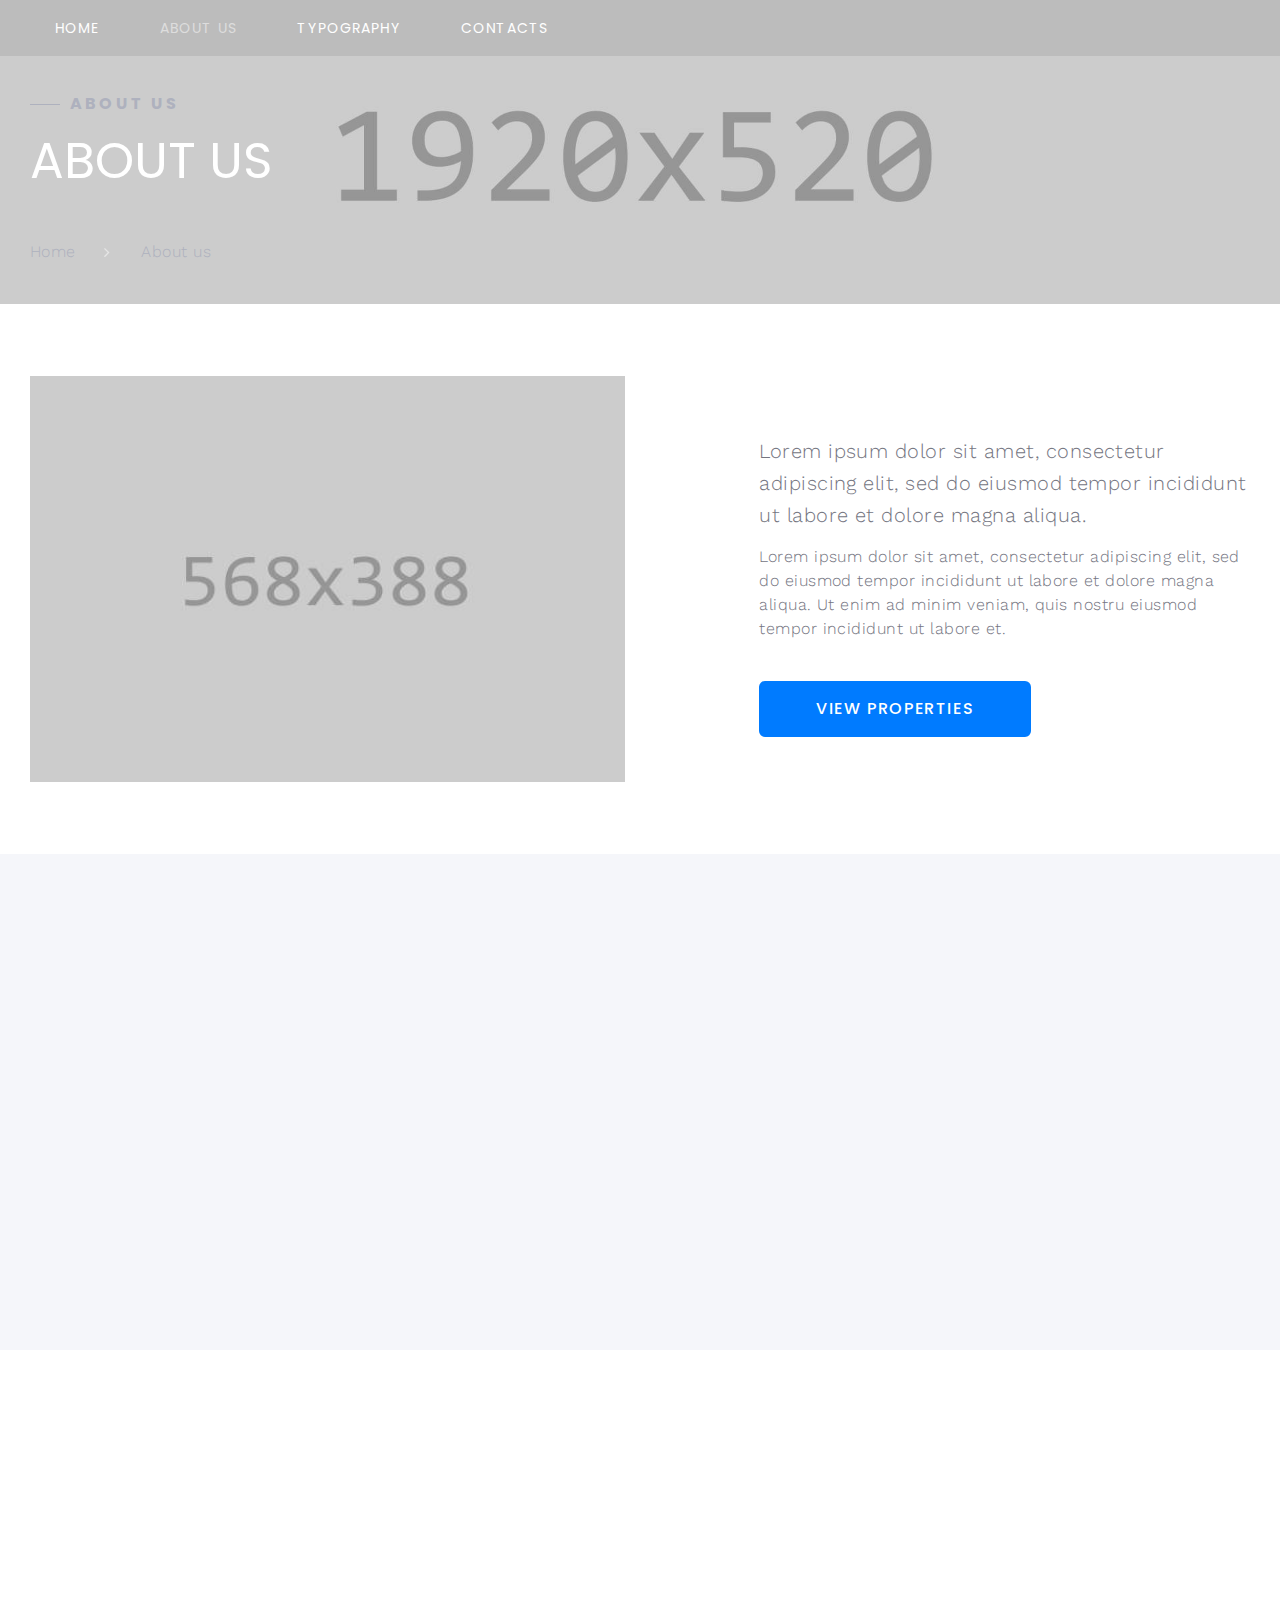
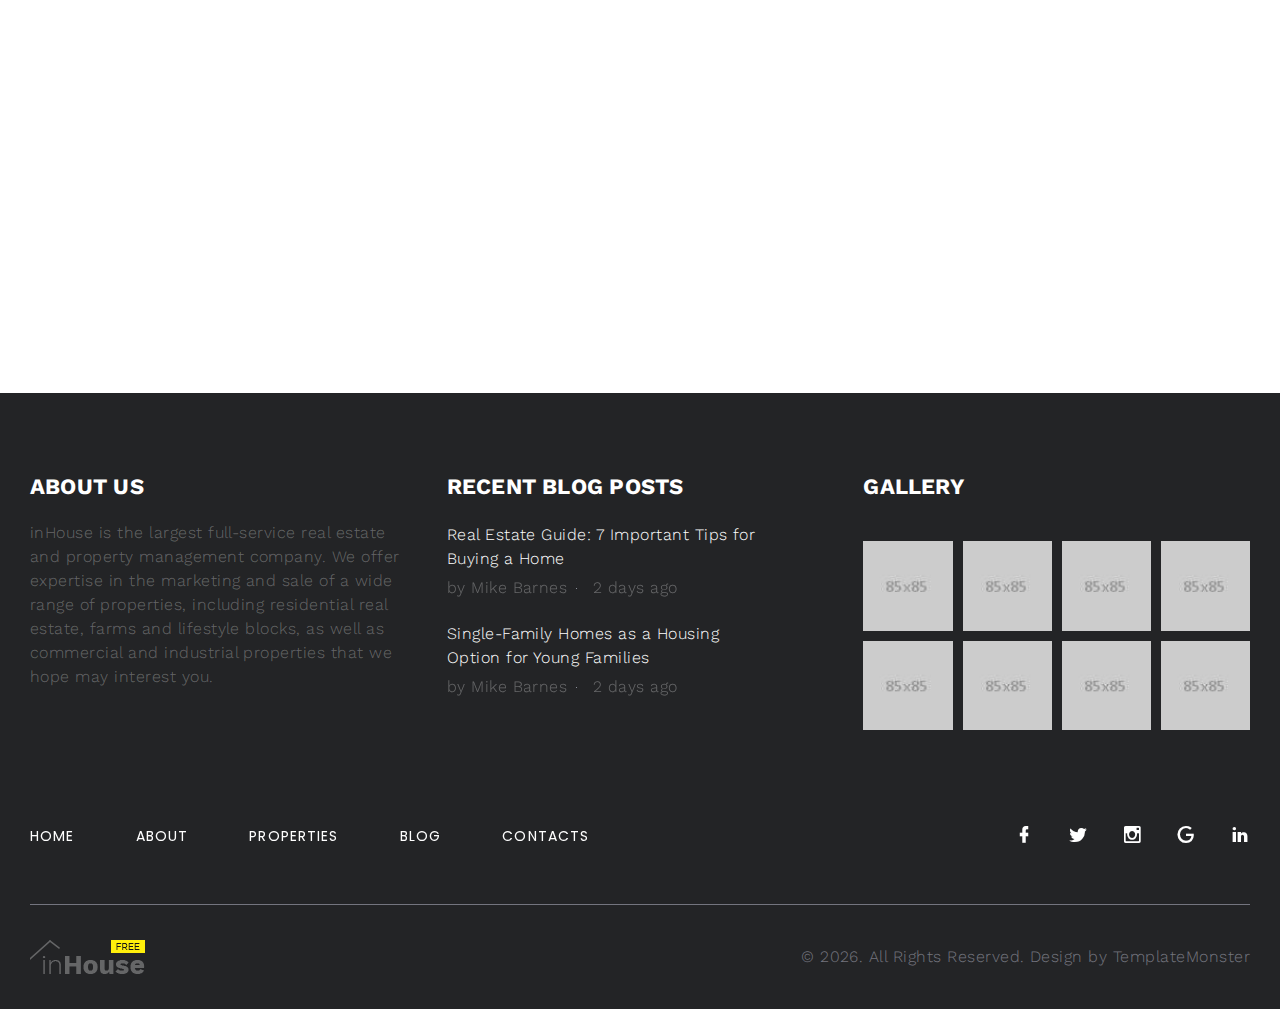
==== site/about-us.html @ c2d97860 "First" ====
<!DOCTYPE html>
<html class="wide wow-animation" lang="en">
  <head>
    <title>About us</title>
    <meta name="format-detection" content="telephone=no">
    <meta name="viewport" content="width=device-width height=device-height initial-scale=1.0 maximum-scale=1.0 user-scalable=0">
    <meta http-equiv="X-UA-Compatible" content="IE=edge">
    <meta charset="utf-8">
    <link rel="icon" href="images/favicon.ico" type="image/x-icon">
    <link rel="stylesheet" type="text/css" href="//fonts.googleapis.com/css?family=Work+Sans:300,400,500,700,800%7CPoppins:300,400,700">
    <link rel="stylesheet" href="css/bootstrap.css">
    <link rel="stylesheet" href="css/fonts.css">
    <link rel="stylesheet" href="css/style.css" id="main-styles-link">
    <style>.ie-panel{display: none;background: #212121;padding: 10px 0;box-shadow: 3px 3px 5px 0 rgba(0,0,0,.3);clear: both;text-align:center;position: relative;z-index: 1;} html.ie-10 .ie-panel, html.lt-ie-10 .ie-panel {display: block;}</style>
  </head>
  <body>
    <div class="ie-panel"><a href="http://windows.microsoft.com/en-US/internet-explorer/"><img src="images/ie8-panel/warning_bar_0000_us.jpg" height="42" width="820" alt="You are using an outdated browser. For a faster, safer browsing experience, upgrade for free today."></a></div>
    <div class="preloader">
      <div class="preloader-logo"><img src="images/logo-default-151x44.png" alt="" width="151" height="44" srcset="images/logo-default-151x44.png 2x"/>
      </div>
      <div class="preloader-body">
        <div id="loadingProgressG">
          <div class="loadingProgressG" id="loadingProgressG_1"></div>
        </div>
      </div>
    </div>
    <div class="page">
      <!-- Page Header--><header class="section novi-background page-header">
        <!-- RD Navbar-->
        <div class="rd-navbar-wrap">
          <nav class="rd-navbar rd-navbar-corporate" data-layout="rd-navbar-fixed" data-sm-layout="rd-navbar-fixed" data-md-layout="rd-navbar-fixed" data-md-device-layout="rd-navbar-fixed" data-lg-layout="rd-navbar-static" data-lg-device-layout="rd-navbar-static" data-lg-stick-up="true" data-lg-stick-up-offset="118px" data-xl-layout="rd-navbar-static" data-xl-device-layout="rd-navbar-static" data-xl-stick-up="true" data-xl-stick-up-offset="118px" data-xxl-layout="rd-navbar-static" data-xxl-device-layout="rd-navbar-static" data-xxl-stick-up-offset="118px" data-xxl-stick-up="true">
            <div class="rd-navbar-aside-outer">
              <div class="rd-navbar-aside">
                <!-- RD Navbar Panel-->
                <div class="rd-navbar-panel">
                  <!-- RD Navbar Toggle-->
                  <button class="rd-navbar-toggle" data-rd-navbar-toggle="#rd-navbar-nav-wrap-1"><span></span></button>
                  <!-- RD Navbar Brand--><a class="rd-navbar-brand" href="index.html"><img src="images/logo-default-151x44.png" alt="" width="151" height="44" srcset="images/logo-default-151x44.png 2x"/></a>
                </div>
                <div class="rd-navbar-collapse">
                  <button class="rd-navbar-collapse-toggle rd-navbar-fixed-element-1" data-rd-navbar-toggle="#rd-navbar-collapse-content-1"><span></span></button>
                  <div class="rd-navbar-collapse-content" id="rd-navbar-collapse-content-1">
                    <article class="unit align-items-center">
                      <div class="unit-left"><span class="icon novi-icon icon-md icon-modern mdi mdi-phone"></span></div>
                      <div class="unit-body">
                        <ul class="list-0">
                          <li><a class="link-default" href="tel:#">1-800-1234-567</a></li>
                          <li><a class="link-default" href="tel:#">1-800-8763-765</a></li>
                        </ul>
                      </div>
                    </article>
                    <article class="unit align-items-center">
                      <div class="unit-left"><span class="icon novi-icon icon-md icon-modern mdi mdi-map-marker"></span></div>
                      <div class="unit-body"><a class="link-default" href="tel:#">2130 Fulton Street <br> San Diego, CA 94117-1080</a></div>
                    </article><a class="button button-gray-bordered button-winona" href="#">Request a call</a>
                  </div>
                </div>
              </div>
            </div>
            <div class="rd-navbar-main-outer">
              <div class="rd-navbar-main">
                <div class="rd-navbar-nav-wrap" id="rd-navbar-nav-wrap-1">
                  <!-- RD Navbar Nav-->
                  <ul class="rd-navbar-nav">
                    <li class="rd-nav-item"><a class="rd-nav-link" href="index.html">Home</a>
                    </li>
                    <li class="rd-nav-item active"><a class="rd-nav-link" href="about-us.html">About us</a>
                    </li>
                    <li class="rd-nav-item"><a class="rd-nav-link" href="typography.html">Typography</a>
                    </li>
                    <li class="rd-nav-item"><a class="rd-nav-link" href="contacts.html">Contacts</a>
                    </li>
                  </ul>
                </div>
              </div>
            </div>
          </nav>
        </div>
      </header>
      <!-- Breadcrumbs -->
      <section class="section novi-background breadcrumbs-custom bg-image context-dark" style="background-image: url(images/breadcrumbs-image-1.jpg);">
        <div class="breadcrumbs-custom-inner">
          <div class="container breadcrumbs-custom-container">
            <div class="breadcrumbs-custom-main">
              <h6 class="breadcrumbs-custom-subtitle title-decorated">About us</h6>
              <h2 class="text-uppercase breadcrumbs-custom-title">About us</h2>
            </div>
            <ul class="breadcrumbs-custom-path">
              <li><a href="index.html">Home</a></li>
              <li class="active">About us</li>
            </ul>
          </div>
        </div>
      </section>
      <!-- Working at CaseCraft-->
      <section class="section novi-background section-lg">
        <div class="container">
          <div class="row row-50 justify-content-center justify-content-lg-between flex-lg-row-reverse">
            <div class="col-md-10 col-lg-6 col-xl-5">
              <h3 class="text-uppercase">Who We Are</h3>
              <p class="about-subtitle">Lorem ipsum dolor sit amet, consectetur adipiscing elit, sed do eiusmod tempor incididunt ut labore et dolore magna aliqua.</p>
              <p>Lorem ipsum dolor sit amet, consectetur adipiscing elit, sed do eiusmod tempor incididunt ut labore et dolore magna aliqua. Ut enim ad minim veniam, quis nostru eiusmod tempor incididunt ut labore et.</p><a class="button button-lg button-primary button-winona" href="about-us.html">View properties</a>
            </div>
            <div class="col-md-10 col-lg-6 col-xl-6"><img class="img-responsive" src="images/careers-1-570x388.jpg" alt="" width="570" height="388"/>
            </div>
          </div>
        </div>
      </section>
      <!-- Advantages and Achievements-->
      <section class="section novi-background section-md text-center bg-gray-100">
        <div class="container">
          <h3 class="text-uppercase wow-outer"><span class="wow slideInUp">Why people Choose Us</span></h3>
          <p class="wow-outer"><span class="text-width-1 wow slideInDown">Lorem ipsum dolor sit amet, consectetur adipiscing elit, sed do eiusmod tempor incididunt ut labore et dolore magna aliqua.</span></p>
          <div class="row row-50">
            <div class="col-6 col-md-3 wow-outer">
              <!-- Counter Minimal-->
              <article class="counter-minimal wow slideInUp" data-wow-delay=".1s">
                <div class="counter-minimal-icon box-chloe__icon novi-icon linearicons-users2"></div>
                <div class="counter-minimal-main">
                  <div class="counter">12</div>
                </div>
                <h5 class="counter-minimal-title">National Partners</h5>
              </article>
            </div>
            <div class="col-6 col-md-3 wow-outer">
              <!-- Counter Minimal-->
              <article class="counter-minimal wow slideInUp" data-wow-delay=".1s">
                <div class="counter-minimal-icon box-chloe__icon novi-icon linearicons-home-icon3"></div>
                <div class="counter-minimal-main">
                  <div class="counter">238</div>
                </div>
                <h5 class="counter-minimal-title">Properties</h5>
              </article>
            </div>
            <div class="col-6 col-md-3 wow-outer">
              <!-- Counter Minimal-->
              <article class="counter-minimal wow slideInUp" data-wow-delay=".1s">
                <div class="counter-minimal-icon box-chloe__icon novi-icon linearicons-star"></div>
                <div class="counter-minimal-main">
                  <div class="counter">19</div>
                </div>
                <h5 class="counter-minimal-title">Years of Experience</h5>
              </article>
            </div>
            <div class="col-6 col-md-3 wow-outer">
              <!-- Counter Minimal-->
              <article class="counter-minimal wow slideInUp" data-wow-delay=".1s">
                <div class="counter-minimal-icon box-chloe__icon novi-icon linearicons-apartment"></div>
                <div class="counter-minimal-main">
                  <div class="counter">54</div>
                </div>
                <h5 class="counter-minimal-title">Qualified Brokers</h5>
              </article>
            </div>
          </div>
        </div>
      </section>
      <section class="section novi-background section-lg text-center">
        <div class="container">
          <h3 class="text-uppercase wow-outer"><span class="wow slideInUp">Our Team</span></h3>
          <div class="row row-50 row-xxl-70 justify-content-center justify-content-lg-start">
            <div class="col-md-10 col-lg-6 wow-outer">
              <!-- Profile Creative-->
              <article class="profile-creative wow slideInLeft">
                <figure class="profile-creative-figure"><img class="profile-creative-image" src="images/team-1-270x273.jpg" alt="" width="270" height="273"/>
                </figure>
                <div class="profile-creative-main">
                  <h5 class="profile-creative-title"><a href="#">Nathalie Porter</a></h5>
                  <p class="profile-creative-position">Founder, Broker</p>
                  <div class="profile-creative-contacts">
                    <div class="object-inline"><span class="icon novi-icon icon-md mdi mdi-phone"></span><a href="tel:#">1-800-1324-567</a></div>
                  </div>
                  <p>Ms. Porter founded our company in 1989 with a vision to help guests and residents of the USA to easily find and buy or rent real estate in all 50 states.</p>
                </div>
              </article>
            </div>
            <div class="col-md-10 col-lg-6 wow-outer">
              <!-- Profile Creative-->
              <article class="profile-creative wow slideInLeft" data-wow-delay=".2s">
                <figure class="profile-creative-figure"><img class="profile-creative-image" src="images/team-2-270x273.jpg" alt="" width="270" height="273"/>
                </figure>
                <div class="profile-creative-main">
                  <h5 class="profile-creative-title"><a href="#">John Thompson</a></h5>
                  <p class="profile-creative-position">Sales Associate</p>
                  <div class="profile-creative-contacts">
                    <div class="object-inline"><span class="icon novi-icon icon-md mdi mdi-phone"></span><a href="tel:#">1-800-1324-567</a></div>
                  </div>
                  <p>John has been in sales and marketing for the past 15 years. He has excellent knowledge about the local market both residential and commercial.</p>
                </div>
              </article>
            </div>
            <div class="col-md-10 col-lg-6 wow-outer">
              <!-- Profile Creative-->
              <article class="profile-creative wow slideInLeft">
                <figure class="profile-creative-figure"><img class="profile-creative-image" src="images/team-3-270x273.jpg" alt="" width="270" height="273"/>
                </figure>
                <div class="profile-creative-main">
                  <h5 class="profile-creative-title"><a href="#">Brian Payne</a></h5>
                  <p class="profile-creative-position">Realtor</p>
                  <div class="profile-creative-contacts">
                    <div class="object-inline"><span class="icon novi-icon icon-md mdi mdi-phone"></span><a href="tel:#">1-800-1324-567</a></div>
                  </div>
                  <p>Brian is not only a Licensed Realtor but also holds the Title Producers and Mortgage Licenses, which makes him a very knowledgeable real estate expert.</p>
                </div>
              </article>
            </div>
            <div class="col-md-10 col-lg-6 wow-outer">
              <!-- Profile Creative-->
              <article class="profile-creative wow slideInLeft" data-wow-delay=".2s">
                <figure class="profile-creative-figure"><img class="profile-creative-image" src="images/team-4-270x273.jpg" alt="" width="270" height="273"/>
                </figure>
                <div class="profile-creative-main">
                  <h5 class="profile-creative-title"><a href="#">Marie Fernandez</a></h5>
                  <p class="profile-creative-position">Broker</p>
                  <div class="profile-creative-contacts">
                    <div class="object-inline"><span class="icon novi-icon icon-md mdi mdi-phone"></span><a href="tel:#">1-800-1324-567</a></div>
                  </div>
                  <p>Marie’s goal is to provide clients with the highest level of marketing expertise and customer service to help them reach their uppermost real estate goals.</p>
                </div>
              </article>
            </div>
          </div>
        </div>
      </section>
      <!-- Page Footer--><a class="banner" href="https://www.templatemonster.com/intense-multipurpose-html-template.html" target="_blank"><img src="images/intense_big_02.jpg" alt=""/></a>
            <footer class="section novi-background footer-advanced bg-gray-700">
              <div class="footer-advanced-main">
                <div class="container">
                  <div class="row row-50">
                    <div class="col-lg-4">
                      <h5 class="font-weight-bold text-uppercase text-white">About Us</h5>
                      <p class="footer-advanced-text">inHouse is the largest full-service real estate and property management company. We offer expertise in the marketing and sale of a wide range of properties, including residential real estate, farms and lifestyle blocks, as well as commercial and industrial properties that we hope may interest you.</p>
                    </div>
                    <div class="col-sm-7 col-md-5 col-lg-4">
                      <h5 class="font-weight-bold text-uppercase text-white">Recent Blog Posts</h5>
                      <!-- Post Inline-->
                      <article class="post-inline">
                        <p class="post-inline-title"><a href="#">Real Estate Guide: 7 Important Tips for Buying a Home</a></p>
                        <ul class="post-inline-meta">
                          <li>by Mike Barnes</li>
                          <li><a href="#">2 days ago</a></li>
                        </ul>
                      </article>
                      <!-- Post Inline-->
                      <article class="post-inline">
                        <p class="post-inline-title"><a href="#">Single-Family Homes as a Housing Option for Young Families</a></p>
                        <ul class="post-inline-meta"> 
                          <li>by Mike Barnes</li>
                          <li><a href="#">2 days ago</a></li>
                        </ul>
                      </article>
                    </div>
                    <div class="col-sm-5 col-md-7 col-lg-4">
                      <h5 class="font-weight-bold text-uppercase text-white">Gallery</h5>
                      <div class="row row-x-10" data-lightgallery="group">
                        <div class="col-3 col-sm-4 col-md-3"><a class="thumbnail-minimal" href="images/gallery-original-1.jpg" data-lightgallery="item"><img class="thumbnail-minimal-image" src="images/footer-gallery-1-85x85.jpg" alt="">
                            <div class="thumbnail-minimal-caption"></div></a></div>
                        <div class="col-3 col-sm-4 col-md-3"><a class="thumbnail-minimal" href="images/gallery-original-2.jpg" data-lightgallery="item"><img class="thumbnail-minimal-image" src="images/footer-gallery-2-85x85.jpg" alt="">
                            <div class="thumbnail-minimal-caption"></div></a></div>
                        <div class="col-3 col-sm-4 col-md-3"><a class="thumbnail-minimal" href="images/gallery-original-3.jpg" data-lightgallery="item"><img class="thumbnail-minimal-image" src="images/footer-gallery-3-85x85.jpg" alt="">
                            <div class="thumbnail-minimal-caption"></div></a></div>
                        <div class="col-3 col-sm-4 col-md-3"><a class="thumbnail-minimal" href="images/gallery-original-4.jpg" data-lightgallery="item"><img class="thumbnail-minimal-image" src="images/footer-gallery-4-85x85.jpg" alt="">
                            <div class="thumbnail-minimal-caption"></div></a></div>
                        <div class="col-3 col-sm-4 col-md-3"><a class="thumbnail-minimal" href="images/gallery-original-5.jpg" data-lightgallery="item"><img class="thumbnail-minimal-image" src="images/footer-gallery-5-85x85.jpg" alt="">
                            <div class="thumbnail-minimal-caption"></div></a></div>
                        <div class="col-3 col-sm-4 col-md-3"><a class="thumbnail-minimal" href="images/gallery-original-6.jpg" data-lightgallery="item"><img class="thumbnail-minimal-image" src="images/footer-gallery-6-85x85.jpg" alt="">
                            <div class="thumbnail-minimal-caption"> </div></a></div>
                        <div class="col-3 col-sm-4 col-md-3"><a class="thumbnail-minimal" href="images/gallery-original-7.jpg" data-lightgallery="item"><img class="thumbnail-minimal-image" src="images/footer-gallery-7-85x85.jpg" alt="">
                            <div class="thumbnail-minimal-caption"></div></a></div>
                        <div class="col-3 col-sm-4 col-md-3"><a class="thumbnail-minimal" href="images/gallery-original-8.jpg" data-lightgallery="item"><img class="thumbnail-minimal-image" src="images/footer-gallery-8-85x85.jpg" alt="">
                            <div class="thumbnail-minimal-caption"></div></a></div>
                      </div>
                    </div>
                  </div>
                </div>
              </div>
              <div class="footer-advanced-aside">
                <div class="container">
                  <div class="footer-advanced-layout">
                    <div>
                      <ul class="list-nav"> 
                        <li><a href="index.html">Home</a></li>
                        <li><a href="about-us.html">About</a></li>
                        <li><a href="#">Properties</a></li>
                        <li><a href="#">Blog</a></li>
                        <li><a href="contacts.html">Contacts</a></li>
                      </ul>
                    </div>
                    <div>
                      <ul class="foter-social-links list-inline list-inline-md">
                        <li><a class="icon novi-icon icon-sm link-default mdi mdi-facebook" href="#"></a></li>
                        <li><a class="icon novi-icon icon-sm link-default mdi mdi-twitter" href="#"></a></li>
                        <li><a class="icon novi-icon icon-sm link-default mdi mdi-instagram" href="#"></a></li>
                        <li><a class="icon novi-icon icon-sm link-default mdi mdi-google" href="#"></a></li>
                        <li><a class="icon novi-icon icon-sm link-default mdi mdi-linkedin" href="#"></a></li>
                      </ul>
                    </div>
                  </div>
                </div>
              </div>
              <div class="container">
                <hr>
              </div>
              <div class="footer-advanced-aside">
                <div class="container">
                  <div class="footer-advanced-layout"><a class="brand" href="index.html"><img src="images/logo-light-115x34.png" alt="" width="115" height="34" srcset="images/logo-light-115x34.png 2x"/></a>
                    <!-- Rights-->
                    <p class="rights"><span>&copy;&nbsp;</span><span class="copyright-year"></span>. All Rights Reserved. Design by <a href="https://www.templatemonster.com">TemplateMonster</a></p>
                  </div>
                </div>
              </div>
            </footer>
    </div>
    <!-- Global Mailform Output-->
    <div class="snackbars" id="form-output-global"></div>
    <!-- Javascript-->
    <script src="js/core.min.js"></script>
    <script src="js/script.js"></script>
  </body>
</html>
---- site/css/fonts.css ----
/*
*
* Fonts
*//*
*
* Font Awesome Icons 4.7.0
* --------------------------------------------------
*/@font-face {	font-family: 'FontAwesome';	src: url("../fonts/fontawesome-webfont.eot?v=4.7.0");	src: url("../fonts/fontawesome-webfont.eot?#iefix&v=4.7.0") format("embedded-opentype"), url("../fonts/fontawesome-webfont.woff2?v=4.7.0") format("woff2"), url("../fonts/fontawesome-webfont.woff?v=4.7.0") format("woff"), url("../fonts/fontawesome-webfont.ttf?v=4.7.0") format("truetype"), url("../fonts/fontawesome-webfont.svg?v=4.7.0#fontawesomeregular") format("svg");	font-weight: normal;	font-style: normal;}.fa {	display: inline-block;	font-family: 'FontAwesome';	font-size: inherit;	text-rendering: auto;	-webkit-font-smoothing: antialiased;	-moz-osx-font-smoothing: grayscale;}[class*='fa-']:before {	font-weight: 400;	font-family: 'FontAwesome';}/* makes the font 33% larger relative to the icon container */.fa-lg {	font-size: 1.33333333em;	line-height: 0.75em;	vertical-align: -15%;}.fa-2x {	font-size: 2em;}.fa-3x {	font-size: 3em;}.fa-4x {	font-size: 4em;}.fa-5x {	font-size: 5em;}.fa-fw {	width: 1.28571429em;	text-align: center;}.fa-ul {	padding-left: 0;	margin-left: 2.14285714em;	list-style-type: none;}.fa-ul > li {	position: relative;}.fa-li {	position: absolute;	left: -2.14285714em;	width: 2.14285714em;	top: 0.14285714em;	text-align: center;}.fa-li.fa-lg {	left: -1.85714286em;}.fa-border {	padding: .2em .25em .15em;	border: solid 0.08em #eeeeee;	border-radius: .1em;}.fa-pull-left {	float: left;}.fa-pull-right {	float: right;}.fa.fa-pull-left {	margin-right: .3em;}.fa.fa-pull-right {	margin-left: .3em;}/* Deprecated as of 4.4.0 */.pull-right {	float: right;}.pull-left {	float: left;}.fa.pull-left {	margin-right: .3em;}.fa.pull-right {	margin-left: .3em;}.fa-spin {	-webkit-animation: fa-spin 2s infinite linear;	animation: fa-spin 2s infinite linear;}.fa-pulse {	-webkit-animation: fa-spin 1s infinite steps(8);	animation: fa-spin 1s infinite steps(8);}@-webkit-keyframes fa-spin {	0% {		-webkit-transform: rotate(0deg);		transform: rotate(0deg);	}	100% {		-webkit-transform: rotate(359deg);		transform: rotate(359deg);	}}@keyframes fa-spin {	0% {		-webkit-transform: rotate(0deg);		transform: rotate(0deg);	}	100% {		-webkit-transform: rotate(359deg);		transform: rotate(359deg);	}}.fa-rotate-90 {	-ms-filter: "progid:DXImageTransform.Microsoft.BasicImage(rotation=1)";	-webkit-transform: rotate(90deg);	-ms-transform: rotate(90deg);	transform: rotate(90deg);}.fa-rotate-180 {	-ms-filter: "progid:DXImageTransform.Microsoft.BasicImage(rotation=2)";	-webkit-transform: rotate(180deg);	-ms-transform: rotate(180deg);	transform: rotate(180deg);}.fa-rotate-270 {	-ms-filter: "progid:DXImageTransform.Microsoft.BasicImage(rotation=3)";	-webkit-transform: rotate(270deg);	-ms-transform: rotate(270deg);	transform: rotate(270deg);}.fa-flip-horizontal {	-ms-filter: "progid:DXImageTransform.Microsoft.BasicImage(rotation=0, mirror=1)";	-webkit-transform: scale(-1, 1);	-ms-transform: scale(-1, 1);	transform: scale(-1, 1);}.fa-flip-vertical {	-ms-filter: "progid:DXImageTransform.Microsoft.BasicImage(rotation=2, mirror=1)";	-webkit-transform: scale(1, -1);	-ms-transform: scale(1, -1);	transform: scale(1, -1);}:root .fa-rotate-90,:root .fa-rotate-180,:root .fa-rotate-270,:root .fa-flip-horizontal,:root .fa-flip-vertical {	filter: none;}.fa-stack {	position: relative;	display: inline-block;	width: 2em;	height: 2em;	line-height: 2em;	vertical-align: middle;}.fa-stack-1x,.fa-stack-2x {	position: absolute;	left: 0;	width: 100%;	text-align: center;}.fa-stack-1x {	line-height: inherit;}.fa-stack-2x {	font-size: 2em;}.fa-inverse {	color: #ffffff;}/* Font Awesome uses the Unicode Private Use Area (PUA) to ensure screen
   readers do not read off random characters that represent icons */.fa-glass:before {	content: "\f000";}.fa-music:before {	content: "\f001";}.fa-search:before {	content: "\f002";}.fa-envelope-o:before {	content: "\f003";}.fa-heart:before {	content: "\f004";}.fa-star:before {	content: "\f005";}.fa-star-o:before {	content: "\f006";}.fa-user:before {	content: "\f007";}.fa-film:before {	content: "\f008";}.fa-th-large:before {	content: "\f009";}.fa-th:before {	content: "\f00a";}.fa-th-list:before {	content: "\f00b";}.fa-check:before {	content: "\f00c";}.fa-remove:before,.fa-close:before,.fa-times:before {	content: "\f00d";}.fa-search-plus:before {	content: "\f00e";}.fa-search-minus:before {	content: "\f010";}.fa-power-off:before {	content: "\f011";}.fa-signal:before {	content: "\f012";}.fa-gear:before,.fa-cog:before {	content: "\f013";}.fa-trash-o:before {	content: "\f014";}.fa-home:before {	content: "\f015";}.fa-file-o:before {	content: "\f016";}.fa-clock-o:before {	content: "\f017";}.fa-road:before {	content: "\f018";}.fa-download:before {	content: "\f019";}.fa-arrow-circle-o-down:before {	content: "\f01a";}.fa-arrow-circle-o-up:before {	content: "\f01b";}.fa-inbox:before {	content: "\f01c";}.fa-play-circle-o:before {	content: "\f01d";}.fa-rotate-right:before,.fa-repeat:before {	content: "\f01e";}.fa-refresh:before {	content: "\f021";}.fa-list-alt:before {	content: "\f022";}.fa-lock:before {	content: "\f023";}.fa-flag:before {	content: "\f024";}.fa-headphones:before {	content: "\f025";}.fa-volume-off:before {	content: "\f026";}.fa-volume-down:before {	content: "\f027";}.fa-volume-up:before {	content: "\f028";}.fa-qrcode:before {	content: "\f029";}.fa-barcode:before {	content: "\f02a";}.fa-tag:before {	content: "\f02b";}.fa-tags:before {	content: "\f02c";}.fa-book:before {	content: "\f02d";}.fa-bookmark:before {	content: "\f02e";}.fa-print:before {	content: "\f02f";}.fa-camera:before {	content: "\f030";}.fa-font:before {	content: "\f031";}.fa-bold:before {	content: "\f032";}.fa-italic:before {	content: "\f033";}.fa-text-height:before {	content: "\f034";}.fa-text-width:before {	content: "\f035";}.fa-align-left:before {	content: "\f036";}.fa-align-center:before {	content: "\f037";}.fa-align-right:before {	content: "\f038";}.fa-align-justify:before {	content: "\f039";}.fa-list:before {	content: "\f03a";}.fa-dedent:before,.fa-outdent:before {	content: "\f03b";}.fa-indent:before {	content: "\f03c";}.fa-video-camera:before {	content: "\f03d";}.fa-photo:before,.fa-image:before,.fa-picture-o:before {	content: "\f03e";}.fa-pencil:before {	content: "\f040";}.fa-map-marker:before {	content: "\f041";}.fa-adjust:before {	content: "\f042";}.fa-tint:before {	content: "\f043";}.fa-edit:before,.fa-pencil-square-o:before {	content: "\f044";}.fa-share-square-o:before {	content: "\f045";}.fa-check-square-o:before {	content: "\f046";}.fa-arrows:before {	content: "\f047";}.fa-step-backward:before {	content: "\f048";}.fa-fast-backward:before {	content: "\f049";}.fa-backward:before {	content: "\f04a";}.fa-play:before {	content: "\f04b";}.fa-pause:before {	content: "\f04c";}.fa-stop:before {	content: "\f04d";}.fa-forward:before {	content: "\f04e";}.fa-fast-forward:before {	content: "\f050";}.fa-step-forward:before {	content: "\f051";}.fa-eject:before {	content: "\f052";}.fa-chevron-left:before {	content: "\f053";}.fa-chevron-right:before {	content: "\f054";}.fa-plus-circle:before {	content: "\f055";}.fa-minus-circle:before {	content: "\f056";}.fa-times-circle:before {	content: "\f057";}.fa-check-circle:before {	content: "\f058";}.fa-question-circle:before {	content: "\f059";}.fa-info-circle:before {	content: "\f05a";}.fa-crosshairs:before {	content: "\f05b";}.fa-times-circle-o:before {	content: "\f05c";}.fa-check-circle-o:before {	content: "\f05d";}.fa-ban:before {	content: "\f05e";}.fa-arrow-left:before {	content: "\f060";}.fa-arrow-right:before {	content: "\f061";}.fa-arrow-up:before {	content: "\f062";}.fa-arrow-down:before {	content: "\f063";}.fa-mail-forward:before,.fa-share:before {	content: "\f064";}.fa-expand:before {	content: "\f065";}.fa-compress:before {	content: "\f066";}.fa-plus:before {	content: "\f067";}.fa-minus:before {	content: "\f068";}.fa-asterisk:before {	content: "\f069";}.fa-exclamation-circle:before {	content: "\f06a";}.fa-gift:before {	content: "\f06b";}.fa-leaf:before {	content: "\f06c";}.fa-fire:before {	content: "\f06d";}.fa-eye:before {	content: "\f06e";}.fa-eye-slash:before {	content: "\f070";}.fa-warning:before,.fa-exclamation-triangle:before {	content: "\f071";}.fa-plane:before {	content: "\f072";}.fa-calendar:before {	content: "\f073";}.fa-random:before {	content: "\f074";}.fa-comment:before {	content: "\f075";}.fa-magnet:before {	content: "\f076";}.fa-chevron-up:before {	content: "\f077";}.fa-chevron-down:before {	content: "\f078";}.fa-retweet:before {	content: "\f079";}.fa-shopping-cart:before {	content: "\f07a";}.fa-folder:before {	content: "\f07b";}.fa-folder-open:before {	content: "\f07c";}.fa-arrows-v:before {	content: "\f07d";}.fa-arrows-h:before {	content: "\f07e";}.fa-bar-chart-o:before,.fa-bar-chart:before {	content: "\f080";}.fa-twitter-square:before {	content: "\f081";}.fa-facebook-square:before {	content: "\f082";}.fa-camera-retro:before {	content: "\f083";}.fa-key:before {	content: "\f084";}.fa-gears:before,.fa-cogs:before {	content: "\f085";}.fa-comments:before {	content: "\f086";}.fa-thumbs-o-up:before {	content: "\f087";}.fa-thumbs-o-down:before {	content: "\f088";}.fa-star-half:before {	content: "\f089";}.fa-heart-o:before {	content: "\f08a";}.fa-sign-out:before {	content: "\f08b";}.fa-linkedin-square:before {	content: "\f08c";}.fa-thumb-tack:before {	content: "\f08d";}.fa-external-link:before {	content: "\f08e";}.fa-sign-in:before {	content: "\f090";}.fa-trophy:before {	content: "\f091";}.fa-github-square:before {	content: "\f092";}.fa-upload:before {	content: "\f093";}.fa-lemon-o:before {	content: "\f094";}.fa-phone:before {	content: "\f095";}.fa-square-o:before {	content: "\f096";}.fa-bookmark-o:before {	content: "\f097";}.fa-phone-square:before {	content: "\f098";}.fa-twitter:before {	content: "\f099";}.fa-facebook-f:before,.fa-facebook:before {	content: "\f09a";}.fa-github:before {	content: "\f09b";}.fa-unlock:before {	content: "\f09c";}.fa-credit-card:before {	content: "\f09d";}.fa-feed:before,.fa-rss:before {	content: "\f09e";}.fa-hdd-o:before {	content: "\f0a0";}.fa-bullhorn:before {	content: "\f0a1";}.fa-bell:before {	content: "\f0f3";}.fa-certificate:before {	content: "\f0a3";}.fa-hand-o-right:before {	content: "\f0a4";}.fa-hand-o-left:before {	content: "\f0a5";}.fa-hand-o-up:before {	content: "\f0a6";}.fa-hand-o-down:before {	content: "\f0a7";}.fa-arrow-circle-left:before {	content: "\f0a8";}.fa-arrow-circle-right:before {	content: "\f0a9";}.fa-arrow-circle-up:before {	content: "\f0aa";}.fa-arrow-circle-down:before {	content: "\f0ab";}.fa-globe:before {	content: "\f0ac";}.fa-wrench:before {	content: "\f0ad";}.fa-tasks:before {	content: "\f0ae";}.fa-filter:before {	content: "\f0b0";}.fa-briefcase:before {	content: "\f0b1";}.fa-arrows-alt:before {	content: "\f0b2";}.fa-group:before,.fa-users:before {	content: "\f0c0";}.fa-chain:before,.fa-link:before {	content: "\f0c1";}.fa-cloud:before {	content: "\f0c2";}.fa-flask:before {	content: "\f0c3";}.fa-cut:before,.fa-scissors:before {	content: "\f0c4";}.fa-copy:before,.fa-files-o:before {	content: "\f0c5";}.fa-paperclip:before {	content: "\f0c6";}.fa-save:before,.fa-floppy-o:before {	content: "\f0c7";}.fa-square:before {	content: "\f0c8";}.fa-navicon:before,.fa-reorder:before,.fa-bars:before {	content: "\f0c9";}.fa-list-ul:before {	content: "\f0ca";}.fa-list-ol:before {	content: "\f0cb";}.fa-strikethrough:before {	content: "\f0cc";}.fa-underline:before {	content: "\f0cd";}.fa-table:before {	content: "\f0ce";}.fa-magic:before {	content: "\f0d0";}.fa-truck:before {	content: "\f0d1";}.fa-pinterest:before {	content: "\f0d2";}.fa-pinterest-square:before {	content: "\f0d3";}.fa-google-plus-square:before {	content: "\f0d4";}.fa-google-plus:before {	content: "\f0d5";}.fa-money:before {	content: "\f0d6";}.fa-caret-down:before {	content: "\f0d7";}.fa-caret-up:before {	content: "\f0d8";}.fa-caret-left:before {	content: "\f0d9";}.fa-caret-right:before {	content: "\f0da";}.fa-columns:before {	content: "\f0db";}.fa-unsorted:before,.fa-sort:before {	content: "\f0dc";}.fa-sort-down:before,.fa-sort-desc:before {	content: "\f0dd";}.fa-sort-up:before,.fa-sort-asc:before {	content: "\f0de";}.fa-envelope:before {	content: "\f0e0";}.fa-linkedin:before {	content: "\f0e1";}.fa-rotate-left:before,.fa-undo:before {	content: "\f0e2";}.fa-legal:before,.fa-gavel:before {	content: "\f0e3";}.fa-dashboard:before,.fa-tachometer:before {	content: "\f0e4";}.fa-comment-o:before {	content: "\f0e5";}.fa-comments-o:before {	content: "\f0e6";}.fa-flash:before,.fa-bolt:before {	content: "\f0e7";}.fa-sitemap:before {	content: "\f0e8";}.fa-umbrella:before {	content: "\f0e9";}.fa-paste:before,.fa-clipboard:before {	content: "\f0ea";}.fa-lightbulb-o:before {	content: "\f0eb";}.fa-exchange:before {	content: "\f0ec";}.fa-cloud-download:before {	content: "\f0ed";}.fa-cloud-upload:before {	content: "\f0ee";}.fa-user-md:before {	content: "\f0f0";}.fa-stethoscope:before {	content: "\f0f1";}.fa-suitcase:before {	content: "\f0f2";}.fa-bell-o:before {	content: "\f0a2";}.fa-coffee:before {	content: "\f0f4";}.fa-cutlery:before {	content: "\f0f5";}.fa-file-text-o:before {	content: "\f0f6";}.fa-building-o:before {	content: "\f0f7";}.fa-hospital-o:before {	content: "\f0f8";}.fa-ambulance:before {	content: "\f0f9";}.fa-medkit:before {	content: "\f0fa";}.fa-fighter-jet:before {	content: "\f0fb";}.fa-beer:before {	content: "\f0fc";}.fa-h-square:before {	content: "\f0fd";}.fa-plus-square:before {	content: "\f0fe";}.fa-angle-double-left:before {	content: "\f100";}.fa-angle-double-right:before {	content: "\f101";}.fa-angle-double-up:before {	content: "\f102";}.fa-angle-double-down:before {	content: "\f103";}.fa-angle-left:before {	content: "\f104";}.fa-angle-right:before {	content: "\f105";}.fa-angle-up:before {	content: "\f106";}.fa-angle-down:before {	content: "\f107";}.fa-desktop:before {	content: "\f108";}.fa-laptop:before {	content: "\f109";}.fa-tablet:before {	content: "\f10a";}.fa-mobile-phone:before,.fa-mobile:before {	content: "\f10b";}.fa-circle-o:before {	content: "\f10c";}.fa-quote-left:before {	content: "\f10d";}.fa-quote-right:before {	content: "\f10e";}.fa-spinner:before {	content: "\f110";}.fa-circle:before {	content: "\f111";}.fa-mail-reply:before,.fa-reply:before {	content: "\f112";}.fa-github-alt:before {	content: "\f113";}.fa-folder-o:before {	content: "\f114";}.fa-folder-open-o:before {	content: "\f115";}.fa-smile-o:before {	content: "\f118";}.fa-frown-o:before {	content: "\f119";}.fa-meh-o:before {	content: "\f11a";}.fa-gamepad:before {	content: "\f11b";}.fa-keyboard-o:before {	content: "\f11c";}.fa-flag-o:before {	content: "\f11d";}.fa-flag-checkered:before {	content: "\f11e";}.fa-terminal:before {	content: "\f120";}.fa-code:before {	content: "\f121";}.fa-mail-reply-all:before,.fa-reply-all:before {	content: "\f122";}.fa-star-half-empty:before,.fa-star-half-full:before,.fa-star-half-o:before {	content: "\f123";}.fa-location-arrow:before {	content: "\f124";}.fa-crop:before {	content: "\f125";}.fa-code-fork:before {	content: "\f126";}.fa-unlink:before,.fa-chain-broken:before {	content: "\f127";}.fa-question:before {	content: "\f128";}.fa-info:before {	content: "\f129";}.fa-exclamation:before {	content: "\f12a";}.fa-superscript:before {	content: "\f12b";}.fa-subscript:before {	content: "\f12c";}.fa-eraser:before {	content: "\f12d";}.fa-puzzle-piece:before {	content: "\f12e";}.fa-microphone:before {	content: "\f130";}.fa-microphone-slash:before {	content: "\f131";}.fa-shield:before {	content: "\f132";}.fa-calendar-o:before {	content: "\f133";}.fa-fire-extinguisher:before {	content: "\f134";}.fa-rocket:before {	content: "\f135";}.fa-maxcdn:before {	content: "\f136";}.fa-chevron-circle-left:before {	content: "\f137";}.fa-chevron-circle-right:before {	content: "\f138";}.fa-chevron-circle-up:before {	content: "\f139";}.fa-chevron-circle-down:before {	content: "\f13a";}.fa-html5:before {	content: "\f13b";}.fa-css3:before {	content: "\f13c";}.fa-anchor:before {	content: "\f13d";}.fa-unlock-alt:before {	content: "\f13e";}.fa-bullseye:before {	content: "\f140";}.fa-ellipsis-h:before {	content: "\f141";}.fa-ellipsis-v:before {	content: "\f142";}.fa-rss-square:before {	content: "\f143";}.fa-play-circle:before {	content: "\f144";}.fa-ticket:before {	content: "\f145";}.fa-minus-square:before {	content: "\f146";}.fa-minus-square-o:before {	content: "\f147";}.fa-level-up:before {	content: "\f148";}.fa-level-down:before {	content: "\f149";}.fa-check-square:before {	content: "\f14a";}.fa-pencil-square:before {	content: "\f14b";}.fa-external-link-square:before {	content: "\f14c";}.fa-share-square:before {	content: "\f14d";}.fa-compass:before {	content: "\f14e";}.fa-toggle-down:before,.fa-caret-square-o-down:before {	content: "\f150";}.fa-toggle-up:before,.fa-caret-square-o-up:before {	content: "\f151";}.fa-toggle-right:before,.fa-caret-square-o-right:before {	content: "\f152";}.fa-euro:before,.fa-eur:before {	content: "\f153";}.fa-gbp:before {	content: "\f154";}.fa-dollar:before,.fa-usd:before {	content: "\f155";}.fa-rupee:before,.fa-inr:before {	content: "\f156";}.fa-cny:before,.fa-rmb:before,.fa-yen:before,.fa-jpy:before {	content: "\f157";}.fa-ruble:before,.fa-rouble:before,.fa-rub:before {	content: "\f158";}.fa-won:before,.fa-krw:before {	content: "\f159";}.fa-bitcoin:before,.fa-btc:before {	content: "\f15a";}.fa-file:before {	content: "\f15b";}.fa-file-text:before {	content: "\f15c";}.fa-sort-alpha-asc:before {	content: "\f15d";}.fa-sort-alpha-desc:before {	content: "\f15e";}.fa-sort-amount-asc:before {	content: "\f160";}.fa-sort-amount-desc:before {	content: "\f161";}.fa-sort-numeric-asc:before {	content: "\f162";}.fa-sort-numeric-desc:before {	content: "\f163";}.fa-thumbs-up:before {	content: "\f164";}.fa-thumbs-down:before {	content: "\f165";}.fa-youtube-square:before {	content: "\f166";}.fa-youtube:before {	content: "\f167";}.fa-xing:before {	content: "\f168";}.fa-xing-square:before {	content: "\f169";}.fa-youtube-play:before {	content: "\f16a";}.fa-dropbox:before {	content: "\f16b";}.fa-stack-overflow:before {	content: "\f16c";}.fa-instagram:before {	content: "\f16d";}.fa-flickr:before {	content: "\f16e";}.fa-adn:before {	content: "\f170";}.fa-bitbucket:before {	content: "\f171";}.fa-bitbucket-square:before {	content: "\f172";}.fa-tumblr:before {	content: "\f173";}.fa-tumblr-square:before {	content: "\f174";}.fa-long-arrow-down:before {	content: "\f175";}.fa-long-arrow-up:before {	content: "\f176";}.fa-long-arrow-left:before {	content: "\f177";}.fa-long-arrow-right:before {	content: "\f178";}.fa-apple:before {	content: "\f179";}.fa-windows:before {	content: "\f17a";}.fa-android:before {	content: "\f17b";}.fa-linux:before {	content: "\f17c";}.fa-dribbble:before {	content: "\f17d";}.fa-skype:before {	content: "\f17e";}.fa-foursquare:before {	content: "\f180";}.fa-trello:before {	content: "\f181";}.fa-female:before {	content: "\f182";}.fa-male:before {	content: "\f183";}.fa-gittip:before,.fa-gratipay:before {	content: "\f184";}.fa-sun-o:before {	content: "\f185";}.fa-moon-o:before {	content: "\f186";}.fa-archive:before {	content: "\f187";}.fa-bug:before {	content: "\f188";}.fa-vk:before {	content: "\f189";}.fa-weibo:before {	content: "\f18a";}.fa-renren:before {	content: "\f18b";}.fa-pagelines:before {	content: "\f18c";}.fa-stack-exchange:before {	content: "\f18d";}.fa-arrow-circle-o-right:before {	content: "\f18e";}.fa-arrow-circle-o-left:before {	content: "\f190";}.fa-toggle-left:before,.fa-caret-square-o-left:before {	content: "\f191";}.fa-dot-circle-o:before {	content: "\f192";}.fa-wheelchair:before {	content: "\f193";}.fa-vimeo-square:before {	content: "\f194";}.fa-turkish-lira:before,.fa-try:before {	content: "\f195";}.fa-plus-square-o:before {	content: "\f196";}.fa-space-shuttle:before {	content: "\f197";}.fa-slack:before {	content: "\f198";}.fa-envelope-square:before {	content: "\f199";}.fa-wordpress:before {	content: "\f19a";}.fa-openid:before {	content: "\f19b";}.fa-institution:before,.fa-bank:before,.fa-university:before {	content: "\f19c";}.fa-mortar-board:before,.fa-graduation-cap:before {	content: "\f19d";}.fa-yahoo:before {	content: "\f19e";}.fa-google:before {	content: "\f1a0";}.fa-reddit:before {	content: "\f1a1";}.fa-reddit-square:before {	content: "\f1a2";}.fa-stumbleupon-circle:before {	content: "\f1a3";}.fa-stumbleupon:before {	content: "\f1a4";}.fa-delicious:before {	content: "\f1a5";}.fa-digg:before {	content: "\f1a6";}.fa-pied-piper-pp:before {	content: "\f1a7";}.fa-pied-piper-alt:before {	content: "\f1a8";}.fa-drupal:before {	content: "\f1a9";}.fa-joomla:before {	content: "\f1aa";}.fa-language:before {	content: "\f1ab";}.fa-fax:before {	content: "\f1ac";}.fa-building:before {	content: "\f1ad";}.fa-child:before {	content: "\f1ae";}.fa-paw:before {	content: "\f1b0";}.fa-spoon:before {	content: "\f1b1";}.fa-cube:before {	content: "\f1b2";}.fa-cubes:before {	content: "\f1b3";}.fa-behance:before {	content: "\f1b4";}.fa-behance-square:before {	content: "\f1b5";}.fa-steam:before {	content: "\f1b6";}.fa-steam-square:before {	content: "\f1b7";}.fa-recycle:before {	content: "\f1b8";}.fa-automobile:before,.fa-car:before {	content: "\f1b9";}.fa-cab:before,.fa-taxi:before {	content: "\f1ba";}.fa-tree:before {	content: "\f1bb";}.fa-spotify:before {	content: "\f1bc";}.fa-deviantart:before {	content: "\f1bd";}.fa-soundcloud:before {	content: "\f1be";}.fa-database:before {	content: "\f1c0";}.fa-file-pdf-o:before {	content: "\f1c1";}.fa-file-word-o:before {	content: "\f1c2";}.fa-file-excel-o:before {	content: "\f1c3";}.fa-file-powerpoint-o:before {	content: "\f1c4";}.fa-file-photo-o:before,.fa-file-picture-o:before,.fa-file-image-o:before {	content: "\f1c5";}.fa-file-zip-o:before,.fa-file-archive-o:before {	content: "\f1c6";}.fa-file-sound-o:before,.fa-file-audio-o:before {	content: "\f1c7";}.fa-file-movie-o:before,.fa-file-video-o:before {	content: "\f1c8";}.fa-file-code-o:before {	content: "\f1c9";}.fa-vine:before {	content: "\f1ca";}.fa-codepen:before {	content: "\f1cb";}.fa-jsfiddle:before {	content: "\f1cc";}.fa-life-bouy:before,.fa-life-buoy:before,.fa-life-saver:before,.fa-support:before,.fa-life-ring:before {	content: "\f1cd";}.fa-circle-o-notch:before {	content: "\f1ce";}.fa-ra:before,.fa-resistance:before,.fa-rebel:before {	content: "\f1d0";}.fa-ge:before,.fa-empire:before {	content: "\f1d1";}.fa-git-square:before {	content: "\f1d2";}.fa-git:before {	content: "\f1d3";}.fa-y-combinator-square:before,.fa-yc-square:before,.fa-hacker-news:before {	content: "\f1d4";}.fa-tencent-weibo:before {	content: "\f1d5";}.fa-qq:before {	content: "\f1d6";}.fa-wechat:before,.fa-weixin:before {	content: "\f1d7";}.fa-send:before,.fa-paper-plane:before {	content: "\f1d8";}.fa-send-o:before,.fa-paper-plane-o:before {	content: "\f1d9";}.fa-history:before {	content: "\f1da";}.fa-circle-thin:before {	content: "\f1db";}.fa-header:before {	content: "\f1dc";}.fa-paragraph:before {	content: "\f1dd";}.fa-sliders:before {	content: "\f1de";}.fa-share-alt:before {	content: "\f1e0";}.fa-share-alt-square:before {	content: "\f1e1";}.fa-bomb:before {	content: "\f1e2";}.fa-soccer-ball-o:before,.fa-futbol-o:before {	content: "\f1e3";}.fa-tty:before {	content: "\f1e4";}.fa-binoculars:before {	content: "\f1e5";}.fa-plug:before {	content: "\f1e6";}.fa-slideshare:before {	content: "\f1e7";}.fa-twitch:before {	content: "\f1e8";}.fa-yelp:before {	content: "\f1e9";}.fa-newspaper-o:before {	content: "\f1ea";}.fa-wifi:before {	content: "\f1eb";}.fa-calculator:before {	content: "\f1ec";}.fa-paypal:before {	content: "\f1ed";}.fa-google-wallet:before {	content: "\f1ee";}.fa-cc-visa:before {	content: "\f1f0";}.fa-cc-mastercard:before {	content: "\f1f1";}.fa-cc-discover:before {	content: "\f1f2";}.fa-cc-amex:before {	content: "\f1f3";}.fa-cc-paypal:before {	content: "\f1f4";}.fa-cc-stripe:before {	content: "\f1f5";}.fa-bell-slash:before {	content: "\f1f6";}.fa-bell-slash-o:before {	content: "\f1f7";}.fa-trash:before {	content: "\f1f8";}.fa-copyright:before {	content: "\f1f9";}.fa-at:before {	content: "\f1fa";}.fa-eyedropper:before {	content: "\f1fb";}.fa-paint-brush:before {	content: "\f1fc";}.fa-birthday-cake:before {	content: "\f1fd";}.fa-area-chart:before {	content: "\f1fe";}.fa-pie-chart:before {	content: "\f200";}.fa-line-chart:before {	content: "\f201";}.fa-lastfm:before {	content: "\f202";}.fa-lastfm-square:before {	content: "\f203";}.fa-toggle-off:before {	content: "\f204";}.fa-toggle-on:before {	content: "\f205";}.fa-bicycle:before {	content: "\f206";}.fa-bus:before {	content: "\f207";}.fa-ioxhost:before {	content: "\f208";}.fa-angellist:before {	content: "\f209";}.fa-cc:before {	content: "\f20a";}.fa-shekel:before,.fa-sheqel:before,.fa-ils:before {	content: "\f20b";}.fa-meanpath:before {	content: "\f20c";}.fa-buysellads:before {	content: "\f20d";}.fa-connectdevelop:before {	content: "\f20e";}.fa-dashcube:before {	content: "\f210";}.fa-forumbee:before {	content: "\f211";}.fa-leanpub:before {	content: "\f212";}.fa-sellsy:before {	content: "\f213";}.fa-shirtsinbulk:before {	content: "\f214";}.fa-simplybuilt:before {	content: "\f215";}.fa-skyatlas:before {	content: "\f216";}.fa-cart-plus:before {	content: "\f217";}.fa-cart-arrow-down:before {	content: "\f218";}.fa-diamond:before {	content: "\f219";}.fa-ship:before {	content: "\f21a";}.fa-user-secret:before {	content: "\f21b";}.fa-motorcycle:before {	content: "\f21c";}.fa-street-view:before {	content: "\f21d";}.fa-heartbeat:before {	content: "\f21e";}.fa-venus:before {	content: "\f221";}.fa-mars:before {	content: "\f222";}.fa-mercury:before {	content: "\f223";}.fa-intersex:before,.fa-transgender:before {	content: "\f224";}.fa-transgender-alt:before {	content: "\f225";}.fa-venus-double:before {	content: "\f226";}.fa-mars-double:before {	content: "\f227";}.fa-venus-mars:before {	content: "\f228";}.fa-mars-stroke:before {	content: "\f229";}.fa-mars-stroke-v:before {	content: "\f22a";}.fa-mars-stroke-h:before {	content: "\f22b";}.fa-neuter:before {	content: "\f22c";}.fa-genderless:before {	content: "\f22d";}.fa-facebook-official:before {	content: "\f230";}.fa-pinterest-p:before {	content: "\f231";}.fa-whatsapp:before {	content: "\f232";}.fa-server:before {	content: "\f233";}.fa-user-plus:before {	content: "\f234";}.fa-user-times:before {	content: "\f235";}.fa-hotel:before,.fa-bed:before {	content: "\f236";}.fa-viacoin:before {	content: "\f237";}.fa-train:before {	content: "\f238";}.fa-subway:before {	content: "\f239";}.fa-medium:before {	content: "\f23a";}.fa-yc:before,.fa-y-combinator:before {	content: "\f23b";}.fa-optin-monster:before {	content: "\f23c";}.fa-opencart:before {	content: "\f23d";}.fa-expeditedssl:before {	content: "\f23e";}.fa-battery-4:before,.fa-battery:before,.fa-battery-full:before {	content: "\f240";}.fa-battery-3:before,.fa-battery-three-quarters:before {	content: "\f241";}.fa-battery-2:before,.fa-battery-half:before {	content: "\f242";}.fa-battery-1:before,.fa-battery-quarter:before {	content: "\f243";}.fa-battery-0:before,.fa-battery-empty:before {	content: "\f244";}.fa-mouse-pointer:before {	content: "\f245";}.fa-i-cursor:before {	content: "\f246";}.fa-object-group:before {	content: "\f247";}.fa-object-ungroup:before {	content: "\f248";}.fa-sticky-note:before {	content: "\f249";}.fa-sticky-note-o:before {	content: "\f24a";}.fa-cc-jcb:before {	content: "\f24b";}.fa-cc-diners-club:before {	content: "\f24c";}.fa-clone:before {	content: "\f24d";}.fa-balance-scale:before {	content: "\f24e";}.fa-hourglass-o:before {	content: "\f250";}.fa-hourglass-1:before,.fa-hourglass-start:before {	content: "\f251";}.fa-hourglass-2:before,.fa-hourglass-half:before {	content: "\f252";}.fa-hourglass-3:before,.fa-hourglass-end:before {	content: "\f253";}.fa-hourglass:before {	content: "\f254";}.fa-hand-grab-o:before,.fa-hand-rock-o:before {	content: "\f255";}.fa-hand-stop-o:before,.fa-hand-paper-o:before {	content: "\f256";}.fa-hand-scissors-o:before {	content: "\f257";}.fa-hand-lizard-o:before {	content: "\f258";}.fa-hand-spock-o:before {	content: "\f259";}.fa-hand-pointer-o:before {	content: "\f25a";}.fa-hand-peace-o:before {	content: "\f25b";}.fa-trademark:before {	content: "\f25c";}.fa-registered:before {	content: "\f25d";}.fa-creative-commons:before {	content: "\f25e";}.fa-gg:before {	content: "\f260";}.fa-gg-circle:before {	content: "\f261";}.fa-tripadvisor:before {	content: "\f262";}.fa-odnoklassniki:before {	content: "\f263";}.fa-odnoklassniki-square:before {	content: "\f264";}.fa-get-pocket:before {	content: "\f265";}.fa-wikipedia-w:before {	content: "\f266";}.fa-safari:before {	content: "\f267";}.fa-chrome:before {	content: "\f268";}.fa-firefox:before {	content: "\f269";}.fa-opera:before {	content: "\f26a";}.fa-internet-explorer:before {	content: "\f26b";}.fa-tv:before,.fa-television:before {	content: "\f26c";}.fa-contao:before {	content: "\f26d";}.fa-500px:before {	content: "\f26e";}.fa-amazon:before {	content: "\f270";}.fa-calendar-plus-o:before {	content: "\f271";}.fa-calendar-minus-o:before {	content: "\f272";}.fa-calendar-times-o:before {	content: "\f273";}.fa-calendar-check-o:before {	content: "\f274";}.fa-industry:before {	content: "\f275";}.fa-map-pin:before {	content: "\f276";}.fa-map-signs:before {	content: "\f277";}.fa-map-o:before {	content: "\f278";}.fa-map:before {	content: "\f279";}.fa-commenting:before {	content: "\f27a";}.fa-commenting-o:before {	content: "\f27b";}.fa-houzz:before {	content: "\f27c";}.fa-vimeo:before {	content: "\f27d";}.fa-black-tie:before {	content: "\f27e";}.fa-fonticons:before {	content: "\f280";}.fa-reddit-alien:before {	content: "\f281";}.fa-edge:before {	content: "\f282";}.fa-credit-card-alt:before {	content: "\f283";}.fa-codiepie:before {	content: "\f284";}.fa-modx:before {	content: "\f285";}.fa-fort-awesome:before {	content: "\f286";}.fa-usb:before {	content: "\f287";}.fa-product-hunt:before {	content: "\f288";}.fa-mixcloud:before {	content: "\f289";}.fa-scribd:before {	content: "\f28a";}.fa-pause-circle:before {	content: "\f28b";}.fa-pause-circle-o:before {	content: "\f28c";}.fa-stop-circle:before {	content: "\f28d";}.fa-stop-circle-o:before {	content: "\f28e";}.fa-shopping-bag:before {	content: "\f290";}.fa-shopping-basket:before {	content: "\f291";}.fa-hashtag:before {	content: "\f292";}.fa-bluetooth:before {	content: "\f293";}.fa-bluetooth-b:before {	content: "\f294";}.fa-percent:before {	content: "\f295";}.fa-gitlab:before {	content: "\f296";}.fa-wpbeginner:before {	content: "\f297";}.fa-wpforms:before {	content: "\f298";}.fa-envira:before {	content: "\f299";}.fa-universal-access:before {	content: "\f29a";}.fa-wheelchair-alt:before {	content: "\f29b";}.fa-question-circle-o:before {	content: "\f29c";}.fa-blind:before {	content: "\f29d";}.fa-audio-description:before {	content: "\f29e";}.fa-volume-control-phone:before {	content: "\f2a0";}.fa-braille:before {	content: "\f2a1";}.fa-assistive-listening-systems:before {	content: "\f2a2";}.fa-asl-interpreting:before,.fa-american-sign-language-interpreting:before {	content: "\f2a3";}.fa-deafness:before,.fa-hard-of-hearing:before,.fa-deaf:before {	content: "\f2a4";}.fa-glide:before {	content: "\f2a5";}.fa-glide-g:before {	content: "\f2a6";}.fa-signing:before,.fa-sign-language:before {	content: "\f2a7";}.fa-low-vision:before {	content: "\f2a8";}.fa-viadeo:before {	content: "\f2a9";}.fa-viadeo-square:before {	content: "\f2aa";}.fa-snapchat:before {	content: "\f2ab";}.fa-snapchat-ghost:before {	content: "\f2ac";}.fa-snapchat-square:before {	content: "\f2ad";}.fa-pied-piper:before {	content: "\f2ae";}.fa-first-order:before {	content: "\f2b0";}.fa-yoast:before {	content: "\f2b1";}.fa-themeisle:before {	content: "\f2b2";}.fa-google-plus-circle:before,.fa-google-plus-official:before {	content: "\f2b3";}.fa-fa:before,.fa-font-awesome:before {	content: "\f2b4";}.fa-handshake-o:before {	content: "\f2b5";}.fa-envelope-open:before {	content: "\f2b6";}.fa-envelope-open-o:before {	content: "\f2b7";}.fa-linode:before {	content: "\f2b8";}.fa-address-book:before {	content: "\f2b9";}.fa-address-book-o:before {	content: "\f2ba";}.fa-vcard:before,.fa-address-card:before {	content: "\f2bb";}.fa-vcard-o:before,.fa-address-card-o:before {	content: "\f2bc";}.fa-user-circle:before {	content: "\f2bd";}.fa-user-circle-o:before {	content: "\f2be";}.fa-user-o:before {	content: "\f2c0";}.fa-id-badge:before {	content: "\f2c1";}.fa-drivers-license:before,.fa-id-card:before {	content: "\f2c2";}.fa-drivers-license-o:before,.fa-id-card-o:before {	content: "\f2c3";}.fa-quora:before {	content: "\f2c4";}.fa-free-code-camp:before {	content: "\f2c5";}.fa-telegram:before {	content: "\f2c6";}.fa-thermometer-4:before,.fa-thermometer:before,.fa-thermometer-full:before {	content: "\f2c7";}.fa-thermometer-3:before,.fa-thermometer-three-quarters:before {	content: "\f2c8";}.fa-thermometer-2:before,.fa-thermometer-half:before {	content: "\f2c9";}.fa-thermometer-1:before,.fa-thermometer-quarter:before {	content: "\f2ca";}.fa-thermometer-0:before,.fa-thermometer-empty:before {	content: "\f2cb";}.fa-shower:before {	content: "\f2cc";}.fa-bathtub:before,.fa-s15:before,.fa-bath:before {	content: "\f2cd";}.fa-podcast:before {	content: "\f2ce";}.fa-window-maximize:before {	content: "\f2d0";}.fa-window-minimize:before {	content: "\f2d1";}.fa-window-restore:before {	content: "\f2d2";}.fa-times-rectangle:before,.fa-window-close:before {	content: "\f2d3";}.fa-times-rectangle-o:before,.fa-window-close-o:before {	content: "\f2d4";}.fa-bandcamp:before {	content: "\f2d5";}.fa-grav:before {	content: "\f2d6";}.fa-etsy:before {	content: "\f2d7";}.fa-imdb:before {	content: "\f2d8";}.fa-ravelry:before {	content: "\f2d9";}.fa-eercast:before {	content: "\f2da";}.fa-microchip:before {	content: "\f2db";}.fa-snowflake-o:before {	content: "\f2dc";}.fa-superpowers:before {	content: "\f2dd";}.fa-wpexplorer:before {	content: "\f2de";}.fa-meetup:before {	content: "\f2e0";}.sr-only {	position: absolute;	width: 1px;	height: 1px;	padding: 0;	margin: -1px;	overflow: hidden;	clip: rect(0, 0, 0, 0);	border: 0;}.sr-only-focusable:active,.sr-only-focusable:focus {	position: static;	width: auto;	height: auto;	margin: 0;	overflow: visible;	clip: auto;}/*
*
* Material Design Icons
* --------------------------------------------------
*/@font-face {	font-family: "Material Design Icons";	src: url("../fonts/materialdesignicons-webfont.eot?v=1.4.57");	src: url("../fonts/materialdesignicons-webfont.eot?#iefix&v=1.4.57") format("embedded-opentype"), url("../fonts/materialdesignicons-webfont.woff2?v=1.4.57") format("woff2"), url("../fonts/materialdesignicons-webfont.woff?v=1.4.57") format("woff"), url("../fonts/materialdesignicons-webfont.ttf?v=1.4.57") format("truetype"), url("../fonts/materialdesignicons-webfont.svg?v=1.4.57#materialdesigniconsregular") format("svg");	font-weight: normal;	font-style: normal;}.mdi {	display: inline-block;	font: normal normal normal 24px/1 "Material Design Icons";	font-size: inherit;	text-rendering: auto;	-webkit-font-smoothing: antialiased;	-moz-osx-font-smoothing: grayscale;	transform: translate(0, 0);}.mdi-access-point:before {	content: "\f101";}.mdi-access-point-network:before {	content: "\f102";}.mdi-account:before {	content: "\f103";}.mdi-account-alert:before {	content: "\f104";}.mdi-account-box:before {	content: "\f105";}.mdi-account-box-outline:before {	content: "\f106";}.mdi-account-check:before {	content: "\f107";}.mdi-account-circle:before {	content: "\f108";}.mdi-account-convert:before {	content: "\f109";}.mdi-account-key:before {	content: "\f10a";}.mdi-account-location:before {	content: "\f10b";}.mdi-account-minus:before {	content: "\f10c";}.mdi-account-multiple:before {	content: "\f10d";}.mdi-account-multiple-outline:before {	content: "\f10e";}.mdi-account-multiple-plus:before {	content: "\f10f";}.mdi-account-network:before {	content: "\f110";}.mdi-account-off:before {	content: "\f111";}.mdi-account-outline:before {	content: "\f112";}.mdi-account-plus:before {	content: "\f113";}.mdi-account-remove:before {	content: "\f114";}.mdi-account-search:before {	content: "\f115";}.mdi-account-star:before {	content: "\f116";}.mdi-account-star-variant:before {	content: "\f117";}.mdi-account-switch:before {	content: "\f118";}.mdi-adjust:before {	content: "\f119";}.mdi-air-conditioner:before {	content: "\f11a";}.mdi-airballoon:before {	content: "\f11b";}.mdi-airplane:before {	content: "\f11c";}.mdi-airplane-off:before {	content: "\f11d";}.mdi-airplay:before {	content: "\f11e";}.mdi-alarm:before {	content: "\f11f";}.mdi-alarm-check:before {	content: "\f120";}.mdi-alarm-multiple:before {	content: "\f121";}.mdi-alarm-off:before {	content: "\f122";}.mdi-alarm-plus:before {	content: "\f123";}.mdi-album:before {	content: "\f124";}.mdi-alert:before {	content: "\f125";}.mdi-alert-box:before {	content: "\f126";}.mdi-alert-circle:before {	content: "\f127";}.mdi-alert-octagon:before {	content: "\f128";}.mdi-alert-outline:before {	content: "\f129";}.mdi-alpha:before {	content: "\f12a";}.mdi-alphabetical:before {	content: "\f12b";}.mdi-amazon:before {	content: "\f12c";}.mdi-amazon-clouddrive:before {	content: "\f12d";}.mdi-ambulance:before {	content: "\f12e";}.mdi-anchor:before {	content: "\f12f";}.mdi-android:before {	content: "\f130";}.mdi-android-debug-bridge:before {	content: "\f131";}.mdi-android-studio:before {	content: "\f132";}.mdi-apple:before {	content: "\f133";}.mdi-apple-finder:before {	content: "\f134";}.mdi-apple-ios:before {	content: "\f135";}.mdi-apple-mobileme:before {	content: "\f136";}.mdi-apple-safari:before {	content: "\f137";}.mdi-appnet:before {	content: "\f138";}.mdi-apps:before {	content: "\f139";}.mdi-archive:before {	content: "\f13a";}.mdi-arrange-bring-forward:before {	content: "\f13b";}.mdi-arrange-bring-to-front:before {	content: "\f13c";}.mdi-arrange-send-backward:before {	content: "\f13d";}.mdi-arrange-send-to-back:before {	content: "\f13e";}.mdi-arrow-all:before {	content: "\f13f";}.mdi-arrow-bottom-drop-circle:before {	content: "\f140";}.mdi-arrow-bottom-left:before {	content: "\f141";}.mdi-arrow-bottom-right:before {	content: "\f142";}.mdi-arrow-collapse:before {	content: "\f143";}.mdi-arrow-down:before {	content: "\f144";}.mdi-arrow-down-bold:before {	content: "\f145";}.mdi-arrow-down-bold-circle:before {	content: "\f146";}.mdi-arrow-down-bold-circle-outline:before {	content: "\f147";}.mdi-arrow-down-bold-hexagon-outline:before {	content: "\f148";}.mdi-arrow-expand:before {	content: "\f149";}.mdi-arrow-left:before {	content: "\f14a";}.mdi-arrow-left-bold:before {	content: "\f14b";}.mdi-arrow-left-bold-circle:before {	content: "\f14c";}.mdi-arrow-left-bold-circle-outline:before {	content: "\f14d";}.mdi-arrow-left-bold-hexagon-outline:before {	content: "\f14e";}.mdi-arrow-right:before {	content: "\f14f";}.mdi-arrow-right-bold:before {	content: "\f150";}.mdi-arrow-right-bold-circle:before {	content: "\f151";}.mdi-arrow-right-bold-circle-outline:before {	content: "\f152";}.mdi-arrow-right-bold-hexagon-outline:before {	content: "\f153";}.mdi-arrow-top-left:before {	content: "\f154";}.mdi-arrow-top-right:before {	content: "\f155";}.mdi-arrow-up:before {	content: "\f156";}.mdi-arrow-up-bold:before {	content: "\f157";}.mdi-arrow-up-bold-circle:before {	content: "\f158";}.mdi-arrow-up-bold-circle-outline:before {	content: "\f159";}.mdi-arrow-up-bold-hexagon-outline:before {	content: "\f15a";}.mdi-assistant:before {	content: "\f15b";}.mdi-at:before {	content: "\f15c";}.mdi-attachment:before {	content: "\f15d";}.mdi-audiobook:before {	content: "\f15e";}.mdi-auto-fix:before {	content: "\f15f";}.mdi-auto-upload:before {	content: "\f160";}.mdi-autorenew:before {	content: "\f161";}.mdi-av-timer:before {	content: "\f162";}.mdi-baby:before {	content: "\f163";}.mdi-backburger:before {	content: "\f164";}.mdi-backspace:before {	content: "\f165";}.mdi-backup-restore:before {	content: "\f166";}.mdi-bank:before {	content: "\f167";}.mdi-barcode:before {	content: "\f168";}.mdi-barcode-scan:before {	content: "\f169";}.mdi-barley:before {	content: "\f16a";}.mdi-barrel:before {	content: "\f16b";}.mdi-basecamp:before {	content: "\f16c";}.mdi-basket:before {	content: "\f16d";}.mdi-basket-fill:before {	content: "\f16e";}.mdi-basket-unfill:before {	content: "\f16f";}.mdi-battery:before {	content: "\f170";}.mdi-battery-10:before {	content: "\f171";}.mdi-battery-20:before {	content: "\f172";}.mdi-battery-30:before {	content: "\f173";}.mdi-battery-40:before {	content: "\f174";}.mdi-battery-50:before {	content: "\f175";}.mdi-battery-60:before {	content: "\f176";}.mdi-battery-70:before {	content: "\f177";}.mdi-battery-80:before {	content: "\f178";}.mdi-battery-90:before {	content: "\f179";}.mdi-battery-alert:before {	content: "\f17a";}.mdi-battery-charging:before {	content: "\f17b";}.mdi-battery-charging-100:before {	content: "\f17c";}.mdi-battery-charging-20:before {	content: "\f17d";}.mdi-battery-charging-30:before {	content: "\f17e";}.mdi-battery-charging-40:before {	content: "\f17f";}.mdi-battery-charging-60:before {	content: "\f180";}.mdi-battery-charging-80:before {	content: "\f181";}.mdi-battery-charging-90:before {	content: "\f182";}.mdi-battery-minus:before {	content: "\f183";}.mdi-battery-negative:before {	content: "\f184";}.mdi-battery-outline:before {	content: "\f185";}.mdi-battery-plus:before {	content: "\f186";}.mdi-battery-positive:before {	content: "\f187";}.mdi-battery-unknown:before {	content: "\f188";}.mdi-beach:before {	content: "\f189";}.mdi-beaker:before {	content: "\f18a";}.mdi-beaker-empty:before {	content: "\f18b";}.mdi-beaker-empty-outline:before {	content: "\f18c";}.mdi-beaker-outline:before {	content: "\f18d";}.mdi-beats:before {	content: "\f18e";}.mdi-beer:before {	content: "\f18f";}.mdi-behance:before {	content: "\f190";}.mdi-bell:before {	content: "\f191";}.mdi-bell-off:before {	content: "\f192";}.mdi-bell-outline:before {	content: "\f193";}.mdi-bell-plus:before {	content: "\f194";}.mdi-bell-ring:before {	content: "\f195";}.mdi-bell-ring-outline:before {	content: "\f196";}.mdi-bell-sleep:before {	content: "\f197";}.mdi-beta:before {	content: "\f198";}.mdi-bike:before {	content: "\f199";}.mdi-bing:before {	content: "\f19a";}.mdi-binoculars:before {	content: "\f19b";}.mdi-bio:before {	content: "\f19c";}.mdi-biohazard:before {	content: "\f19d";}.mdi-bitbucket:before {	content: "\f19e";}.mdi-black-mesa:before {	content: "\f19f";}.mdi-blackberry:before {	content: "\f1a0";}.mdi-blender:before {	content: "\f1a1";}.mdi-blinds:before {	content: "\f1a2";}.mdi-block-helper:before {	content: "\f1a3";}.mdi-blogger:before {	content: "\f1a4";}.mdi-bluetooth:before {	content: "\f1a5";}.mdi-bluetooth-audio:before {	content: "\f1a6";}.mdi-bluetooth-connect:before {	content: "\f1a7";}.mdi-bluetooth-off:before {	content: "\f1a8";}.mdi-bluetooth-settings:before {	content: "\f1a9";}.mdi-bluetooth-transfer:before {	content: "\f1aa";}.mdi-blur:before {	content: "\f1ab";}.mdi-blur-linear:before {	content: "\f1ac";}.mdi-blur-off:before {	content: "\f1ad";}.mdi-blur-radial:before {	content: "\f1ae";}.mdi-bone:before {	content: "\f1af";}.mdi-book:before {	content: "\f1b0";}.mdi-book-multiple:before {	content: "\f1b1";}.mdi-book-multiple-variant:before {	content: "\f1b2";}.mdi-book-open:before {	content: "\f1b3";}.mdi-book-open-variant:before {	content: "\f1b4";}.mdi-book-variant:before {	content: "\f1b5";}.mdi-bookmark:before {	content: "\f1b6";}.mdi-bookmark-check:before {	content: "\f1b7";}.mdi-bookmark-music:before {	content: "\f1b8";}.mdi-bookmark-outline:before {	content: "\f1b9";}.mdi-bookmark-outline-plus:before {	content: "\f1ba";}.mdi-bookmark-plus:before {	content: "\f1bb";}.mdi-bookmark-remove:before {	content: "\f1bc";}.mdi-border-all:before {	content: "\f1bd";}.mdi-border-bottom:before {	content: "\f1be";}.mdi-border-color:before {	content: "\f1bf";}.mdi-border-horizontal:before {	content: "\f1c0";}.mdi-border-inside:before {	content: "\f1c1";}.mdi-border-left:before {	content: "\f1c2";}.mdi-border-none:before {	content: "\f1c3";}.mdi-border-outside:before {	content: "\f1c4";}.mdi-border-right:before {	content: "\f1c5";}.mdi-border-style:before {	content: "\f1c6";}.mdi-border-top:before {	content: "\f1c7";}.mdi-border-vertical:before {	content: "\f1c8";}.mdi-bowling:before {	content: "\f1c9";}.mdi-box:before {	content: "\f1ca";}.mdi-box-cutter:before {	content: "\f1cb";}.mdi-briefcase:before {	content: "\f1cc";}.mdi-briefcase-check:before {	content: "\f1cd";}.mdi-briefcase-download:before {	content: "\f1ce";}.mdi-briefcase-upload:before {	content: "\f1cf";}.mdi-brightness-1:before {	content: "\f1d0";}.mdi-brightness-2:before {	content: "\f1d1";}.mdi-brightness-3:before {	content: "\f1d2";}.mdi-brightness-4:before {	content: "\f1d3";}.mdi-brightness-5:before {	content: "\f1d4";}.mdi-brightness-6:before {	content: "\f1d5";}.mdi-brightness-7:before {	content: "\f1d6";}.mdi-brightness-auto:before {	content: "\f1d7";}.mdi-broom:before {	content: "\f1d8";}.mdi-brush:before {	content: "\f1d9";}.mdi-bug:before {	content: "\f1da";}.mdi-bulletin-board:before {	content: "\f1db";}.mdi-bullhorn:before {	content: "\f1dc";}.mdi-bus:before {	content: "\f1dd";}.mdi-cached:before {	content: "\f1de";}.mdi-cake:before {	content: "\f1df";}.mdi-cake-layered:before {	content: "\f1e0";}.mdi-cake-variant:before {	content: "\f1e1";}.mdi-calculator:before {	content: "\f1e2";}.mdi-calendar:before {	content: "\f1e3";}.mdi-calendar-blank:before {	content: "\f1e4";}.mdi-calendar-check:before {	content: "\f1e5";}.mdi-calendar-clock:before {	content: "\f1e6";}.mdi-calendar-multiple:before {	content: "\f1e7";}.mdi-calendar-multiple-check:before {	content: "\f1e8";}.mdi-calendar-plus:before {	content: "\f1e9";}.mdi-calendar-remove:before {	content: "\f1ea";}.mdi-calendar-text:before {	content: "\f1eb";}.mdi-calendar-today:before {	content: "\f1ec";}.mdi-call-made:before {	content: "\f1ed";}.mdi-call-merge:before {	content: "\f1ee";}.mdi-call-missed:before {	content: "\f1ef";}.mdi-call-received:before {	content: "\f1f0";}.mdi-call-split:before {	content: "\f1f1";}.mdi-camcorder:before {	content: "\f1f2";}.mdi-camcorder-box:before {	content: "\f1f3";}.mdi-camcorder-box-off:before {	content: "\f1f4";}.mdi-camcorder-off:before {	content: "\f1f5";}.mdi-camera:before {	content: "\f1f6";}.mdi-camera-enhance:before {	content: "\f1f7";}.mdi-camera-front:before {	content: "\f1f8";}.mdi-camera-front-variant:before {	content: "\f1f9";}.mdi-camera-iris:before {	content: "\f1fa";}.mdi-camera-party-mode:before {	content: "\f1fb";}.mdi-camera-rear:before {	content: "\f1fc";}.mdi-camera-rear-variant:before {	content: "\f1fd";}.mdi-camera-switch:before {	content: "\f1fe";}.mdi-camera-timer:before {	content: "\f1ff";}.mdi-candycane:before {	content: "\f200";}.mdi-car:before {	content: "\f201";}.mdi-car-battery:before {	content: "\f202";}.mdi-car-connected:before {	content: "\f203";}.mdi-car-wash:before {	content: "\f204";}.mdi-carrot:before {	content: "\f205";}.mdi-cart:before {	content: "\f206";}.mdi-cart-outline:before {	content: "\f207";}.mdi-cart-plus:before {	content: "\f208";}.mdi-case-sensitive-alt:before {	content: "\f209";}.mdi-cash:before {	content: "\f20a";}.mdi-cash-100:before {	content: "\f20b";}.mdi-cash-multiple:before {	content: "\f20c";}.mdi-cash-usd:before {	content: "\f20d";}.mdi-cast:before {	content: "\f20e";}.mdi-cast-connected:before {	content: "\f20f";}.mdi-castle:before {	content: "\f210";}.mdi-cat:before {	content: "\f211";}.mdi-cellphone:before {	content: "\f212";}.mdi-cellphone-android:before {	content: "\f213";}.mdi-cellphone-basic:before {	content: "\f214";}.mdi-cellphone-dock:before {	content: "\f215";}.mdi-cellphone-iphone:before {	content: "\f216";}.mdi-cellphone-link:before {	content: "\f217";}.mdi-cellphone-link-off:before {	content: "\f218";}.mdi-cellphone-settings:before {	content: "\f219";}.mdi-certificate:before {	content: "\f21a";}.mdi-chair-school:before {	content: "\f21b";}.mdi-chart-arc:before {	content: "\f21c";}.mdi-chart-areaspline:before {	content: "\f21d";}.mdi-chart-bar:before {	content: "\f21e";}.mdi-chart-histogram:before {	content: "\f21f";}.mdi-chart-line:before {	content: "\f220";}.mdi-chart-pie:before {	content: "\f221";}.mdi-check:before {	content: "\f222";}.mdi-check-all:before {	content: "\f223";}.mdi-checkbox-blank:before {	content: "\f224";}.mdi-checkbox-blank-circle:before {	content: "\f225";}.mdi-checkbox-blank-circle-outline:before {	content: "\f226";}.mdi-checkbox-blank-outline:before {	content: "\f227";}.mdi-checkbox-marked:before {	content: "\f228";}.mdi-checkbox-marked-circle:before {	content: "\f229";}.mdi-checkbox-marked-circle-outline:before {	content: "\f22a";}.mdi-checkbox-marked-outline:before {	content: "\f22b";}.mdi-checkbox-multiple-blank:before {	content: "\f22c";}.mdi-checkbox-multiple-blank-outline:before {	content: "\f22d";}.mdi-checkbox-multiple-marked:before {	content: "\f22e";}.mdi-checkbox-multiple-marked-outline:before {	content: "\f22f";}.mdi-checkerboard:before {	content: "\f230";}.mdi-chemical-weapon:before {	content: "\f231";}.mdi-chevron-double-down:before {	content: "\f232";}.mdi-chevron-double-left:before {	content: "\f233";}.mdi-chevron-double-right:before {	content: "\f234";}.mdi-chevron-double-up:before {	content: "\f235";}.mdi-chevron-down:before {	content: "\f236";}.mdi-chevron-left:before {	content: "\f237";}.mdi-chevron-right:before {	content: "\f238";}.mdi-chevron-up:before {	content: "\f239";}.mdi-church:before {	content: "\f23a";}.mdi-cisco-webex:before {	content: "\f23b";}.mdi-city:before {	content: "\f23c";}.mdi-clipboard:before {	content: "\f23d";}.mdi-clipboard-account:before {	content: "\f23e";}.mdi-clipboard-alert:before {	content: "\f23f";}.mdi-clipboard-arrow-down:before {	content: "\f240";}.mdi-clipboard-arrow-left:before {	content: "\f241";}.mdi-clipboard-check:before {	content: "\f242";}.mdi-clipboard-outline:before {	content: "\f243";}.mdi-clipboard-text:before {	content: "\f244";}.mdi-clippy:before {	content: "\f245";}.mdi-clock:before {	content: "\f246";}.mdi-clock-end:before {	content: "\f247";}.mdi-clock-fast:before {	content: "\f248";}.mdi-clock-in:before {	content: "\f249";}.mdi-clock-out:before {	content: "\f24a";}.mdi-clock-start:before {	content: "\f24b";}.mdi-close:before {	content: "\f24c";}.mdi-close-box:before {	content: "\f24d";}.mdi-close-box-outline:before {	content: "\f24e";}.mdi-close-circle:before {	content: "\f24f";}.mdi-close-circle-outline:before {	content: "\f250";}.mdi-close-network:before {	content: "\f251";}.mdi-close-octagon:before {	content: "\f252";}.mdi-close-octagon-outline:before {	content: "\f253";}.mdi-closed-caption:before {	content: "\f254";}.mdi-cloud:before {	content: "\f255";}.mdi-cloud-check:before {	content: "\f256";}.mdi-cloud-circle:before {	content: "\f257";}.mdi-cloud-download:before {	content: "\f258";}.mdi-cloud-outline:before {	content: "\f259";}.mdi-cloud-outline-off:before {	content: "\f25a";}.mdi-cloud-print:before {	content: "\f25b";}.mdi-cloud-print-outline:before {	content: "\f25c";}.mdi-cloud-upload:before {	content: "\f25d";}.mdi-code-array:before {	content: "\f25e";}.mdi-code-braces:before {	content: "\f25f";}.mdi-code-brackets:before {	content: "\f260";}.mdi-code-equal:before {	content: "\f261";}.mdi-code-greater-than:before {	content: "\f262";}.mdi-code-greater-than-or-equal:before {	content: "\f263";}.mdi-code-less-than:before {	content: "\f264";}.mdi-code-less-than-or-equal:before {	content: "\f265";}.mdi-code-not-equal:before {	content: "\f266";}.mdi-code-not-equal-variant:before {	content: "\f267";}.mdi-code-parentheses:before {	content: "\f268";}.mdi-code-string:before {	content: "\f269";}.mdi-code-tags:before {	content: "\f26a";}.mdi-codepen:before {	content: "\f26b";}.mdi-coffee:before {	content: "\f26c";}.mdi-coffee-to-go:before {	content: "\f26d";}.mdi-coin:before {	content: "\f26e";}.mdi-color-helper:before {	content: "\f26f";}.mdi-comment:before {	content: "\f270";}.mdi-comment-account:before {	content: "\f271";}.mdi-comment-account-outline:before {	content: "\f272";}.mdi-comment-alert:before {	content: "\f273";}.mdi-comment-alert-outline:before {	content: "\f274";}.mdi-comment-check:before {	content: "\f275";}.mdi-comment-check-outline:before {	content: "\f276";}.mdi-comment-multiple-outline:before {	content: "\f277";}.mdi-comment-outline:before {	content: "\f278";}.mdi-comment-plus-outline:before {	content: "\f279";}.mdi-comment-processing:before {	content: "\f27a";}.mdi-comment-processing-outline:before {	content: "\f27b";}.mdi-comment-question-outline:before {	content: "\f27c";}.mdi-comment-remove-outline:before {	content: "\f27d";}.mdi-comment-text:before {	content: "\f27e";}.mdi-comment-text-outline:before {	content: "\f27f";}.mdi-compare:before {	content: "\f280";}.mdi-compass:before {	content: "\f281";}.mdi-compass-outline:before {	content: "\f282";}.mdi-console:before {	content: "\f283";}.mdi-contact-mail:before {	content: "\f284";}.mdi-content-copy:before {	content: "\f285";}.mdi-content-cut:before {	content: "\f286";}.mdi-content-duplicate:before {	content: "\f287";}.mdi-content-paste:before {	content: "\f288";}.mdi-content-save:before {	content: "\f289";}.mdi-content-save-all:before {	content: "\f28a";}.mdi-contrast:before {	content: "\f28b";}.mdi-contrast-box:before {	content: "\f28c";}.mdi-contrast-circle:before {	content: "\f28d";}.mdi-cookie:before {	content: "\f28e";}.mdi-cow:before {	content: "\f28f";}.mdi-credit-card:before {	content: "\f290";}.mdi-credit-card-multiple:before {	content: "\f291";}.mdi-credit-card-scan:before {	content: "\f292";}.mdi-crop:before {	content: "\f293";}.mdi-crop-free:before {	content: "\f294";}.mdi-crop-landscape:before {	content: "\f295";}.mdi-crop-portrait:before {	content: "\f296";}.mdi-crop-square:before {	content: "\f297";}.mdi-crosshairs:before {	content: "\f298";}.mdi-crosshairs-gps:before {	content: "\f299";}.mdi-crown:before {	content: "\f29a";}.mdi-cube:before {	content: "\f29b";}.mdi-cube-outline:before {	content: "\f29c";}.mdi-cube-send:before {	content: "\f29d";}.mdi-cube-unfolded:before {	content: "\f29e";}.mdi-cup:before {	content: "\f29f";}.mdi-cup-water:before {	content: "\f2a0";}.mdi-currency-btc:before {	content: "\f2a1";}.mdi-currency-eur:before {	content: "\f2a2";}.mdi-currency-gbp:before {	content: "\f2a3";}.mdi-currency-inr:before {	content: "\f2a4";}.mdi-currency-ngn:before {	content: "\f2a5";}.mdi-currency-rub:before {	content: "\f2a6";}.mdi-currency-try:before {	content: "\f2a7";}.mdi-currency-usd:before {	content: "\f2a8";}.mdi-cursor-default:before {	content: "\f2a9";}.mdi-cursor-default-outline:before {	content: "\f2aa";}.mdi-cursor-move:before {	content: "\f2ab";}.mdi-cursor-pointer:before {	content: "\f2ac";}.mdi-database:before {	content: "\f2ad";}.mdi-database-minus:before {	content: "\f2ae";}.mdi-database-plus:before {	content: "\f2af";}.mdi-debug-step-into:before {	content: "\f2b0";}.mdi-debug-step-out:before {	content: "\f2b1";}.mdi-debug-step-over:before {	content: "\f2b2";}.mdi-decimal-decrease:before {	content: "\f2b3";}.mdi-decimal-increase:before {	content: "\f2b4";}.mdi-delete:before {	content: "\f2b5";}.mdi-delete-variant:before {	content: "\f2b6";}.mdi-delta:before {	content: "\f2b7";}.mdi-deskphone:before {	content: "\f2b8";}.mdi-desktop-mac:before {	content: "\f2b9";}.mdi-desktop-tower:before {	content: "\f2ba";}.mdi-details:before {	content: "\f2bb";}.mdi-deviantart:before {	content: "\f2bc";}.mdi-diamond:before {	content: "\f2bd";}.mdi-dice:before {	content: "\f2be";}.mdi-dice-1:before {	content: "\f2bf";}.mdi-dice-2:before {	content: "\f2c0";}.mdi-dice-3:before {	content: "\f2c1";}.mdi-dice-4:before {	content: "\f2c2";}.mdi-dice-5:before {	content: "\f2c3";}.mdi-dice-6:before {	content: "\f2c4";}.mdi-directions:before {	content: "\f2c5";}.mdi-disk-alert:before {	content: "\f2c6";}.mdi-disqus:before {	content: "\f2c7";}.mdi-disqus-outline:before {	content: "\f2c8";}.mdi-division:before {	content: "\f2c9";}.mdi-division-box:before {	content: "\f2ca";}.mdi-dns:before {	content: "\f2cb";}.mdi-domain:before {	content: "\f2cc";}.mdi-dots-horizontal:before {	content: "\f2cd";}.mdi-dots-vertical:before {	content: "\f2ce";}.mdi-download:before {	content: "\f2cf";}.mdi-drag:before {	content: "\f2d0";}.mdi-drag-horizontal:before {	content: "\f2d1";}.mdi-drag-vertical:before {	content: "\f2d2";}.mdi-drawing:before {	content: "\f2d3";}.mdi-drawing-box:before {	content: "\f2d4";}.mdi-dribbble:before {	content: "\f2d5";}.mdi-dribbble-box:before {	content: "\f2d6";}.mdi-drone:before {	content: "\f2d7";}.mdi-dropbox:before {	content: "\f2d8";}.mdi-drupal:before {	content: "\f2d9";}.mdi-duck:before {	content: "\f2da";}.mdi-dumbbell:before {	content: "\f2db";}.mdi-earth:before {	content: "\f2dc";}.mdi-earth-off:before {	content: "\f2dd";}.mdi-edge:before {	content: "\f2de";}.mdi-eject:before {	content: "\f2df";}.mdi-elevation-decline:before {	content: "\f2e0";}.mdi-elevation-rise:before {	content: "\f2e1";}.mdi-elevator:before {	content: "\f2e2";}.mdi-email:before {	content: "\f2e3";}.mdi-email-open:before {	content: "\f2e4";}.mdi-email-outline:before {	content: "\f2e5";}.mdi-email-secure:before {	content: "\f2e6";}.mdi-emoticon:before {	content: "\f2e7";}.mdi-emoticon-cool:before {	content: "\f2e8";}.mdi-emoticon-devil:before {	content: "\f2e9";}.mdi-emoticon-happy:before {	content: "\f2ea";}.mdi-emoticon-neutral:before {	content: "\f2eb";}.mdi-emoticon-poop:before {	content: "\f2ec";}.mdi-emoticon-sad:before {	content: "\f2ed";}.mdi-emoticon-tongue:before {	content: "\f2ee";}.mdi-engine:before {	content: "\f2ef";}.mdi-engine-outline:before {	content: "\f2f0";}.mdi-equal:before {	content: "\f2f1";}.mdi-equal-box:before {	content: "\f2f2";}.mdi-eraser:before {	content: "\f2f3";}.mdi-escalator:before {	content: "\f2f4";}.mdi-ethernet:before {	content: "\f2f5";}.mdi-ethernet-cable:before {	content: "\f2f6";}.mdi-ethernet-cable-off:before {	content: "\f2f7";}.mdi-etsy:before {	content: "\f2f8";}.mdi-evernote:before {	content: "\f2f9";}.mdi-exclamation:before {	content: "\f2fa";}.mdi-exit-to-app:before {	content: "\f2fb";}.mdi-export:before {	content: "\f2fc";}.mdi-eye:before {	content: "\f2fd";}.mdi-eye-off:before {	content: "\f2fe";}.mdi-eyedropper:before {	content: "\f2ff";}.mdi-eyedropper-variant:before {	content: "\f300";}.mdi-facebook:before {	content: "\f301";}.mdi-facebook-box:before {	content: "\f302";}.mdi-facebook-messenger:before {	content: "\f303";}.mdi-factory:before {	content: "\f304";}.mdi-fan:before {	content: "\f305";}.mdi-fast-forward:before {	content: "\f306";}.mdi-fax:before {	content: "\f307";}.mdi-ferry:before {	content: "\f308";}.mdi-file:before {	content: "\f309";}.mdi-file-chart:before {	content: "\f30a";}.mdi-file-check:before {	content: "\f30b";}.mdi-file-cloud:before {	content: "\f30c";}.mdi-file-delimited:before {	content: "\f30d";}.mdi-file-document:before {	content: "\f30e";}.mdi-file-document-box:before {	content: "\f30f";}.mdi-file-excel:before {	content: "\f310";}.mdi-file-excel-box:before {	content: "\f311";}.mdi-file-export:before {	content: "\f312";}.mdi-file-find:before {	content: "\f313";}.mdi-file-image:before {	content: "\f314";}.mdi-file-import:before {	content: "\f315";}.mdi-file-lock:before {	content: "\f316";}.mdi-file-multiple:before {	content: "\f317";}.mdi-file-music:before {	content: "\f318";}.mdi-file-outline:before {	content: "\f319";}.mdi-file-pdf:before {	content: "\f31a";}.mdi-file-pdf-box:before {	content: "\f31b";}.mdi-file-powerpoint:before {	content: "\f31c";}.mdi-file-powerpoint-box:before {	content: "\f31d";}.mdi-file-presentation-box:before {	content: "\f31e";}.mdi-file-send:before {	content: "\f31f";}.mdi-file-video:before {	content: "\f320";}.mdi-file-word:before {	content: "\f321";}.mdi-file-word-box:before {	content: "\f322";}.mdi-file-xml:before {	content: "\f323";}.mdi-film:before {	content: "\f324";}.mdi-filmstrip:before {	content: "\f325";}.mdi-filmstrip-off:before {	content: "\f326";}.mdi-filter:before {	content: "\f327";}.mdi-filter-outline:before {	content: "\f328";}.mdi-filter-remove:before {	content: "\f329";}.mdi-filter-remove-outline:before {	content: "\f32a";}.mdi-filter-variant:before {	content: "\f32b";}.mdi-fingerprint:before {	content: "\f32c";}.mdi-fire:before {	content: "\f32d";}.mdi-firefox:before {	content: "\f32e";}.mdi-fish:before {	content: "\f32f";}.mdi-flag:before {	content: "\f330";}.mdi-flag-checkered:before {	content: "\f331";}.mdi-flag-outline:before {	content: "\f332";}.mdi-flag-outline-variant:before {	content: "\f333";}.mdi-flag-triangle:before {	content: "\f334";}.mdi-flag-variant:before {	content: "\f335";}.mdi-flash:before {	content: "\f336";}.mdi-flash-auto:before {	content: "\f337";}.mdi-flash-off:before {	content: "\f338";}.mdi-flashlight:before {	content: "\f339";}.mdi-flashlight-off:before {	content: "\f33a";}.mdi-flattr:before {	content: "\f33b";}.mdi-flip-to-back:before {	content: "\f33c";}.mdi-flip-to-front:before {	content: "\f33d";}.mdi-floppy:before {	content: "\f33e";}.mdi-flower:before {	content: "\f33f";}.mdi-folder:before {	content: "\f340";}.mdi-folder-account:before {	content: "\f341";}.mdi-folder-download:before {	content: "\f342";}.mdi-folder-google-drive:before {	content: "\f343";}.mdi-folder-image:before {	content: "\f344";}.mdi-folder-lock:before {	content: "\f345";}.mdi-folder-lock-open:before {	content: "\f346";}.mdi-folder-move:before {	content: "\f347";}.mdi-folder-multiple:before {	content: "\f348";}.mdi-folder-multiple-image:before {	content: "\f349";}.mdi-folder-multiple-outline:before {	content: "\f34a";}.mdi-folder-outline:before {	content: "\f34b";}.mdi-folder-plus:before {	content: "\f34c";}.mdi-folder-remove:before {	content: "\f34d";}.mdi-folder-upload:before {	content: "\f34e";}.mdi-food:before {	content: "\f34f";}.mdi-food-apple:before {	content: "\f350";}.mdi-food-variant:before {	content: "\f351";}.mdi-football:before {	content: "\f352";}.mdi-football-australian:before {	content: "\f353";}.mdi-football-helmet:before {	content: "\f354";}.mdi-format-align-center:before {	content: "\f355";}.mdi-format-align-justify:before {	content: "\f356";}.mdi-format-align-left:before {	content: "\f357";}.mdi-format-align-right:before {	content: "\f358";}.mdi-format-bold:before {	content: "\f359";}.mdi-format-clear:before {	content: "\f35a";}.mdi-format-color-fill:before {	content: "\f35b";}.mdi-format-float-center:before {	content: "\f35c";}.mdi-format-float-left:before {	content: "\f35d";}.mdi-format-float-none:before {	content: "\f35e";}.mdi-format-float-right:before {	content: "\f35f";}.mdi-format-header-1:before {	content: "\f360";}.mdi-format-header-2:before {	content: "\f361";}.mdi-format-header-3:before {	content: "\f362";}.mdi-format-header-4:before {	content: "\f363";}.mdi-format-header-5:before {	content: "\f364";}.mdi-format-header-6:before {	content: "\f365";}.mdi-format-header-decrease:before {	content: "\f366";}.mdi-format-header-equal:before {	content: "\f367";}.mdi-format-header-increase:before {	content: "\f368";}.mdi-format-header-pound:before {	content: "\f369";}.mdi-format-indent-decrease:before {	content: "\f36a";}.mdi-format-indent-increase:before {	content: "\f36b";}.mdi-format-italic:before {	content: "\f36c";}.mdi-format-line-spacing:before {	content: "\f36d";}.mdi-format-list-bulleted:before {	content: "\f36e";}.mdi-format-list-bulleted-type:before {	content: "\f36f";}.mdi-format-list-numbers:before {	content: "\f370";}.mdi-format-paint:before {	content: "\f371";}.mdi-format-paragraph:before {	content: "\f372";}.mdi-format-quote:before {	content: "\f373";}.mdi-format-size:before {	content: "\f374";}.mdi-format-strikethrough:before {	content: "\f375";}.mdi-format-strikethrough-variant:before {	content: "\f376";}.mdi-format-subscript:before {	content: "\f377";}.mdi-format-superscript:before {	content: "\f378";}.mdi-format-text:before {	content: "\f379";}.mdi-format-textdirection-l-to-r:before {	content: "\f37a";}.mdi-format-textdirection-r-to-l:before {	content: "\f37b";}.mdi-format-underline:before {	content: "\f37c";}.mdi-format-wrap-inline:before {	content: "\f37d";}.mdi-format-wrap-square:before {	content: "\f37e";}.mdi-format-wrap-tight:before {	content: "\f37f";}.mdi-format-wrap-top-bottom:before {	content: "\f380";}.mdi-forum:before {	content: "\f381";}.mdi-forward:before {	content: "\f382";}.mdi-foursquare:before {	content: "\f383";}.mdi-fridge:before {	content: "\f384";}.mdi-fridge-filled:before {	content: "\f385";}.mdi-fridge-filled-bottom:before {	content: "\f386";}.mdi-fridge-filled-top:before {	content: "\f387";}.mdi-fullscreen:before {	content: "\f388";}.mdi-fullscreen-exit:before {	content: "\f389";}.mdi-function:before {	content: "\f38a";}.mdi-gamepad:before {	content: "\f38b";}.mdi-gamepad-variant:before {	content: "\f38c";}.mdi-gas-station:before {	content: "\f38d";}.mdi-gate:before {	content: "\f38e";}.mdi-gauge:before {	content: "\f38f";}.mdi-gavel:before {	content: "\f390";}.mdi-gender-female:before {	content: "\f391";}.mdi-gender-male:before {	content: "\f392";}.mdi-gender-male-female:before {	content: "\f393";}.mdi-gender-transgender:before {	content: "\f394";}.mdi-ghost:before {	content: "\f395";}.mdi-gift:before {	content: "\f396";}.mdi-git:before {	content: "\f397";}.mdi-github-box:before {	content: "\f398";}.mdi-github-circle:before {	content: "\f399";}.mdi-glass-flute:before {	content: "\f39a";}.mdi-glass-mug:before {	content: "\f39b";}.mdi-glass-stange:before {	content: "\f39c";}.mdi-glass-tulip:before {	content: "\f39d";}.mdi-glasses:before {	content: "\f39e";}.mdi-gmail:before {	content: "\f39f";}.mdi-google:before {	content: "\f3a0";}.mdi-google-cardboard:before {	content: "\f3a1";}.mdi-google-chrome:before {	content: "\f3a2";}.mdi-google-circles:before {	content: "\f3a3";}.mdi-google-circles-communities:before {	content: "\f3a4";}.mdi-google-circles-extended:before {	content: "\f3a5";}.mdi-google-circles-group:before {	content: "\f3a6";}.mdi-google-controller:before {	content: "\f3a7";}.mdi-google-controller-off:before {	content: "\f3a8";}.mdi-google-drive:before {	content: "\f3a9";}.mdi-google-earth:before {	content: "\f3aa";}.mdi-google-glass:before {	content: "\f3ab";}.mdi-google-nearby:before {	content: "\f3ac";}.mdi-google-pages:before {	content: "\f3ad";}.mdi-google-physical-web:before {	content: "\f3ae";}.mdi-google-play:before {	content: "\f3af";}.mdi-google-plus:before {	content: "\f3b0";}.mdi-google-plus-box:before {	content: "\f3b1";}.mdi-google-translate:before {	content: "\f3b2";}.mdi-google-wallet:before {	content: "\f3b3";}.mdi-grid:before {	content: "\f3b4";}.mdi-grid-off:before {	content: "\f3b5";}.mdi-group:before {	content: "\f3b6";}.mdi-guitar:before {	content: "\f3b7";}.mdi-guitar-pick:before {	content: "\f3b8";}.mdi-guitar-pick-outline:before {	content: "\f3b9";}.mdi-hand-pointing-right:before {	content: "\f3ba";}.mdi-hanger:before {	content: "\f3bb";}.mdi-hangouts:before {	content: "\f3bc";}.mdi-harddisk:before {	content: "\f3bd";}.mdi-headphones:before {	content: "\f3be";}.mdi-headphones-box:before {	content: "\f3bf";}.mdi-headphones-settings:before {	content: "\f3c0";}.mdi-headset:before {	content: "\f3c1";}.mdi-headset-dock:before {	content: "\f3c2";}.mdi-headset-off:before {	content: "\f3c3";}.mdi-heart:before {	content: "\f3c4";}.mdi-heart-box:before {	content: "\f3c5";}.mdi-heart-box-outline:before {	content: "\f3c6";}.mdi-heart-broken:before {	content: "\f3c7";}.mdi-heart-outline:before {	content: "\f3c8";}.mdi-help:before {	content: "\f3c9";}.mdi-help-circle:before {	content: "\f3ca";}.mdi-hexagon:before {	content: "\f3cb";}.mdi-hexagon-outline:before {	content: "\f3cc";}.mdi-history:before {	content: "\f3cd";}.mdi-hololens:before {	content: "\f3ce";}.mdi-home:before {	content: "\f3cf";}.mdi-home-modern:before {	content: "\f3d0";}.mdi-home-variant:before {	content: "\f3d1";}.mdi-hops:before {	content: "\f3d2";}.mdi-hospital:before {	content: "\f3d3";}.mdi-hospital-building:before {	content: "\f3d4";}.mdi-hospital-marker:before {	content: "\f3d5";}.mdi-hotel:before {	content: "\f3d6";}.mdi-houzz:before {	content: "\f3d7";}.mdi-houzz-box:before {	content: "\f3d8";}.mdi-human:before {	content: "\f3d9";}.mdi-human-child:before {	content: "\f3da";}.mdi-human-male-female:before {	content: "\f3db";}.mdi-image:before {	content: "\f3dc";}.mdi-image-album:before {	content: "\f3dd";}.mdi-image-area:before {	content: "\f3de";}.mdi-image-area-close:before {	content: "\f3df";}.mdi-image-broken:before {	content: "\f3e0";}.mdi-image-broken-variant:before {	content: "\f3e1";}.mdi-image-filter:before {	content: "\f3e2";}.mdi-image-filter-black-white:before {	content: "\f3e3";}.mdi-image-filter-center-focus:before {	content: "\f3e4";}.mdi-image-filter-center-focus-weak:before {	content: "\f3e5";}.mdi-image-filter-drama:before {	content: "\f3e6";}.mdi-image-filter-frames:before {	content: "\f3e7";}.mdi-image-filter-hdr:before {	content: "\f3e8";}.mdi-image-filter-none:before {	content: "\f3e9";}.mdi-image-filter-tilt-shift:before {	content: "\f3ea";}.mdi-image-filter-vintage:before {	content: "\f3eb";}.mdi-image-multiple:before {	content: "\f3ec";}.mdi-import:before {	content: "\f3ed";}.mdi-inbox:before {	content: "\f3ee";}.mdi-information:before {	content: "\f3ef";}.mdi-information-outline:before {	content: "\f3f0";}.mdi-instagram:before {	content: "\f3f1";}.mdi-instapaper:before {	content: "\f3f2";}.mdi-internet-explorer:before {	content: "\f3f3";}.mdi-invert-colors:before {	content: "\f3f4";}.mdi-jeepney:before {	content: "\f3f5";}.mdi-jira:before {	content: "\f3f6";}.mdi-jsfiddle:before {	content: "\f3f7";}.mdi-keg:before {	content: "\f3f8";}.mdi-key:before {	content: "\f3f9";}.mdi-key-change:before {	content: "\f3fa";}.mdi-key-minus:before {	content: "\f3fb";}.mdi-key-plus:before {	content: "\f3fc";}.mdi-key-remove:before {	content: "\f3fd";}.mdi-key-variant:before {	content: "\f3fe";}.mdi-keyboard:before {	content: "\f3ff";}.mdi-keyboard-backspace:before {	content: "\f400";}.mdi-keyboard-caps:before {	content: "\f401";}.mdi-keyboard-close:before {	content: "\f402";}.mdi-keyboard-off:before {	content: "\f403";}.mdi-keyboard-return:before {	content: "\f404";}.mdi-keyboard-tab:before {	content: "\f405";}.mdi-keyboard-variant:before {	content: "\f406";}.mdi-label:before {	content: "\f407";}.mdi-label-outline:before {	content: "\f408";}.mdi-lan:before {	content: "\f409";}.mdi-lan-connect:before {	content: "\f40a";}.mdi-lan-disconnect:before {	content: "\f40b";}.mdi-lan-pending:before {	content: "\f40c";}.mdi-language-csharp:before {	content: "\f40d";}.mdi-language-css3:before {	content: "\f40e";}.mdi-language-html5:before {	content: "\f40f";}.mdi-language-javascript:before {	content: "\f410";}.mdi-language-php:before {	content: "\f411";}.mdi-language-python:before {	content: "\f412";}.mdi-language-python-text:before {	content: "\f413";}.mdi-laptop:before {	content: "\f414";}.mdi-laptop-chromebook:before {	content: "\f415";}.mdi-laptop-mac:before {	content: "\f416";}.mdi-laptop-windows:before {	content: "\f417";}.mdi-lastfm:before {	content: "\f418";}.mdi-launch:before {	content: "\f419";}.mdi-layers:before {	content: "\f41a";}.mdi-layers-off:before {	content: "\f41b";}.mdi-leaf:before {	content: "\f41c";}.mdi-led-off:before {	content: "\f41d";}.mdi-led-on:before {	content: "\f41e";}.mdi-led-outline:before {	content: "\f41f";}.mdi-led-variant-off:before {	content: "\f420";}.mdi-led-variant-on:before {	content: "\f421";}.mdi-led-variant-outline:before {	content: "\f422";}.mdi-library:before {	content: "\f423";}.mdi-library-books:before {	content: "\f424";}.mdi-library-music:before {	content: "\f425";}.mdi-library-plus:before {	content: "\f426";}.mdi-lightbulb:before {	content: "\f427";}.mdi-lightbulb-outline:before {	content: "\f428";}.mdi-link:before {	content: "\f429";}.mdi-link-off:before {	content: "\f42a";}.mdi-link-variant:before {	content: "\f42b";}.mdi-link-variant-off:before {	content: "\f42c";}.mdi-linkedin:before {	content: "\f42d";}.mdi-linkedin-box:before {	content: "\f42e";}.mdi-linux:before {	content: "\f42f";}.mdi-lock:before {	content: "\f430";}.mdi-lock-open:before {	content: "\f431";}.mdi-lock-open-outline:before {	content: "\f432";}.mdi-lock-outline:before {	content: "\f433";}.mdi-login:before {	content: "\f434";}.mdi-logout:before {	content: "\f435";}.mdi-looks:before {	content: "\f436";}.mdi-loupe:before {	content: "\f437";}.mdi-lumx:before {	content: "\f438";}.mdi-magnet:before {	content: "\f439";}.mdi-magnet-on:before {	content: "\f43a";}.mdi-magnify:before {	content: "\f43b";}.mdi-magnify-minus:before {	content: "\f43c";}.mdi-magnify-plus:before {	content: "\f43d";}.mdi-mail-ru:before {	content: "\f43e";}.mdi-map:before {	content: "\f43f";}.mdi-map-marker:before {	content: "\f440";}.mdi-map-marker-circle:before {	content: "\f441";}.mdi-map-marker-multiple:before {	content: "\f442";}.mdi-map-marker-off:before {	content: "\f443";}.mdi-map-marker-radius:before {	content: "\f444";}.mdi-margin:before {	content: "\f445";}.mdi-markdown:before {	content: "\f446";}.mdi-marker-check:before {	content: "\f447";}.mdi-martini:before {	content: "\f448";}.mdi-material-ui:before {	content: "\f449";}.mdi-math-compass:before {	content: "\f44a";}.mdi-maxcdn:before {	content: "\f44b";}.mdi-medium:before {	content: "\f44c";}.mdi-memory:before {	content: "\f44d";}.mdi-menu:before {	content: "\f44e";}.mdi-menu-down:before {	content: "\f44f";}.mdi-menu-left:before {	content: "\f450";}.mdi-menu-right:before {	content: "\f451";}.mdi-menu-up:before {	content: "\f452";}.mdi-message:before {	content: "\f453";}.mdi-message-alert:before {	content: "\f454";}.mdi-message-draw:before {	content: "\f455";}.mdi-message-image:before {	content: "\f456";}.mdi-message-outline:before {	content: "\f457";}.mdi-message-processing:before {	content: "\f458";}.mdi-message-reply:before {	content: "\f459";}.mdi-message-reply-text:before {	content: "\f45a";}.mdi-message-text:before {	content: "\f45b";}.mdi-message-text-outline:before {	content: "\f45c";}.mdi-message-video:before {	content: "\f45d";}.mdi-microphone:before {	content: "\f45e";}.mdi-microphone-off:before {	content: "\f45f";}.mdi-microphone-outline:before {	content: "\f460";}.mdi-microphone-settings:before {	content: "\f461";}.mdi-microphone-variant:before {	content: "\f462";}.mdi-microphone-variant-off:before {	content: "\f463";}.mdi-microsoft:before {	content: "\f464";}.mdi-minus:before {	content: "\f465";}.mdi-minus-box:before {	content: "\f466";}.mdi-minus-circle:before {	content: "\f467";}.mdi-minus-circle-outline:before {	content: "\f468";}.mdi-minus-network:before {	content: "\f469";}.mdi-monitor:before {	content: "\f46a";}.mdi-monitor-multiple:before {	content: "\f46b";}.mdi-more:before {	content: "\f46c";}.mdi-motorbike:before {	content: "\f46d";}.mdi-mouse:before {	content: "\f46e";}.mdi-mouse-off:before {	content: "\f46f";}.mdi-mouse-variant:before {	content: "\f470";}.mdi-mouse-variant-off:before {	content: "\f471";}.mdi-movie:before {	content: "\f472";}.mdi-multiplication:before {	content: "\f473";}.mdi-multiplication-box:before {	content: "\f474";}.mdi-music-box:before {	content: "\f475";}.mdi-music-box-outline:before {	content: "\f476";}.mdi-music-circle:before {	content: "\f477";}.mdi-music-note:before {	content: "\f478";}.mdi-music-note-eighth:before {	content: "\f479";}.mdi-music-note-half:before {	content: "\f47a";}.mdi-music-note-off:before {	content: "\f47b";}.mdi-music-note-quarter:before {	content: "\f47c";}.mdi-music-note-sixteenth:before {	content: "\f47d";}.mdi-music-note-whole:before {	content: "\f47e";}.mdi-nature:before {	content: "\f47f";}.mdi-nature-people:before {	content: "\f480";}.mdi-navigation:before {	content: "\f481";}.mdi-needle:before {	content: "\f482";}.mdi-nest-protect:before {	content: "\f483";}.mdi-nest-thermostat:before {	content: "\f484";}.mdi-newspaper:before {	content: "\f485";}.mdi-nfc:before {	content: "\f486";}.mdi-nfc-tap:before {	content: "\f487";}.mdi-nfc-variant:before {	content: "\f488";}.mdi-nodejs:before {	content: "\f489";}.mdi-note:before {	content: "\f48a";}.mdi-note-outline:before {	content: "\f48b";}.mdi-note-plus:before {	content: "\f48c";}.mdi-note-plus-outline:before {	content: "\f48d";}.mdi-note-text:before {	content: "\f48e";}.mdi-notification-clear-all:before {	content: "\f48f";}.mdi-numeric:before {	content: "\f490";}.mdi-numeric-0-box:before {	content: "\f491";}.mdi-numeric-0-box-multiple-outline:before {	content: "\f492";}.mdi-numeric-0-box-outline:before {	content: "\f493";}.mdi-numeric-1-box:before {	content: "\f494";}.mdi-numeric-1-box-multiple-outline:before {	content: "\f495";}.mdi-numeric-1-box-outline:before {	content: "\f496";}.mdi-numeric-2-box:before {	content: "\f497";}.mdi-numeric-2-box-multiple-outline:before {	content: "\f498";}.mdi-numeric-2-box-outline:before {	content: "\f499";}.mdi-numeric-3-box:before {	content: "\f49a";}.mdi-numeric-3-box-multiple-outline:before {	content: "\f49b";}.mdi-numeric-3-box-outline:before {	content: "\f49c";}.mdi-numeric-4-box:before {	content: "\f49d";}.mdi-numeric-4-box-multiple-outline:before {	content: "\f49e";}.mdi-numeric-4-box-outline:before {	content: "\f49f";}.mdi-numeric-5-box:before {	content: "\f4a0";}.mdi-numeric-5-box-multiple-outline:before {	content: "\f4a1";}.mdi-numeric-5-box-outline:before {	content: "\f4a2";}.mdi-numeric-6-box:before {	content: "\f4a3";}.mdi-numeric-6-box-multiple-outline:before {	content: "\f4a4";}.mdi-numeric-6-box-outline:before {	content: "\f4a5";}.mdi-numeric-7-box:before {	content: "\f4a6";}.mdi-numeric-7-box-multiple-outline:before {	content: "\f4a7";}.mdi-numeric-7-box-outline:before {	content: "\f4a8";}.mdi-numeric-8-box:before {	content: "\f4a9";}.mdi-numeric-8-box-multiple-outline:before {	content: "\f4aa";}.mdi-numeric-8-box-outline:before {	content: "\f4ab";}.mdi-numeric-9-box:before {	content: "\f4ac";}.mdi-numeric-9-box-multiple-outline:before {	content: "\f4ad";}.mdi-numeric-9-box-outline:before {	content: "\f4ae";}.mdi-numeric-9-plus-box:before {	content: "\f4af";}.mdi-numeric-9-plus-box-multiple-outline:before {	content: "\f4b0";}.mdi-numeric-9-plus-box-outline:before {	content: "\f4b1";}.mdi-nutrition:before {	content: "\f4b2";}.mdi-octagon:before {	content: "\f4b3";}.mdi-octagon-outline:before {	content: "\f4b4";}.mdi-odnoklassniki:before {	content: "\f4b5";}.mdi-office:before {	content: "\f4b6";}.mdi-oil:before {	content: "\f4b7";}.mdi-oil-temperature:before {	content: "\f4b8";}.mdi-omega:before {	content: "\f4b9";}.mdi-onedrive:before {	content: "\f4ba";}.mdi-open-in-app:before {	content: "\f4bb";}.mdi-open-in-new:before {	content: "\f4bc";}.mdi-opera:before {	content: "\f4bd";}.mdi-ornament:before {	content: "\f4be";}.mdi-ornament-variant:before {	content: "\f4bf";}.mdi-outbox:before {	content: "\f4c0";}.mdi-owl:before {	content: "\f4c1";}.mdi-package:before {	content: "\f4c2";}.mdi-package-down:before {	content: "\f4c3";}.mdi-package-up:before {	content: "\f4c4";}.mdi-package-variant:before {	content: "\f4c5";}.mdi-package-variant-closed:before {	content: "\f4c6";}.mdi-palette:before {	content: "\f4c7";}.mdi-palette-advanced:before {	content: "\f4c8";}.mdi-panda:before {	content: "\f4c9";}.mdi-pandora:before {	content: "\f4ca";}.mdi-panorama:before {	content: "\f4cb";}.mdi-panorama-fisheye:before {	content: "\f4cc";}.mdi-panorama-horizontal:before {	content: "\f4cd";}.mdi-panorama-vertical:before {	content: "\f4ce";}.mdi-panorama-wide-angle:before {	content: "\f4cf";}.mdi-paper-cut-vertical:before {	content: "\f4d0";}.mdi-paperclip:before {	content: "\f4d1";}.mdi-parking:before {	content: "\f4d2";}.mdi-pause:before {	content: "\f4d3";}.mdi-pause-circle:before {	content: "\f4d4";}.mdi-pause-circle-outline:before {	content: "\f4d5";}.mdi-pause-octagon:before {	content: "\f4d6";}.mdi-pause-octagon-outline:before {	content: "\f4d7";}.mdi-paw:before {	content: "\f4d8";}.mdi-pen:before {	content: "\f4d9";}.mdi-pencil:before {	content: "\f4da";}.mdi-pencil-box:before {	content: "\f4db";}.mdi-pencil-box-outline:before {	content: "\f4dc";}.mdi-pencil-lock:before {	content: "\f4dd";}.mdi-pencil-off:before {	content: "\f4de";}.mdi-percent:before {	content: "\f4df";}.mdi-pharmacy:before {	content: "\f4e0";}.mdi-phone:before {	content: "\f4e1";}.mdi-phone-bluetooth:before {	content: "\f4e2";}.mdi-phone-forward:before {	content: "\f4e3";}.mdi-phone-hangup:before {	content: "\f4e4";}.mdi-phone-in-talk:before {	content: "\f4e5";}.mdi-phone-incoming:before {	content: "\f4e6";}.mdi-phone-locked:before {	content: "\f4e7";}.mdi-phone-log:before {	content: "\f4e8";}.mdi-phone-missed:before {	content: "\f4e9";}.mdi-phone-outgoing:before {	content: "\f4ea";}.mdi-phone-paused:before {	content: "\f4eb";}.mdi-phone-settings:before {	content: "\f4ec";}.mdi-phone-voip:before {	content: "\f4ed";}.mdi-pi:before {	content: "\f4ee";}.mdi-pi-box:before {	content: "\f4ef";}.mdi-pig:before {	content: "\f4f0";}.mdi-pill:before {	content: "\f4f1";}.mdi-pin:before {	content: "\f4f2";}.mdi-pin-off:before {	content: "\f4f3";}.mdi-pine-tree:before {	content: "\f4f4";}.mdi-pine-tree-box:before {	content: "\f4f5";}.mdi-pinterest:before {	content: "\f4f6";}.mdi-pinterest-box:before {	content: "\f4f7";}.mdi-pizza:before {	content: "\f4f8";}.mdi-play:before {	content: "\f4f9";}.mdi-play-box-outline:before {	content: "\f4fa";}.mdi-play-circle:before {	content: "\f4fb";}.mdi-play-circle-outline:before {	content: "\f4fc";}.mdi-play-pause:before {	content: "\f4fd";}.mdi-play-protected-content:before {	content: "\f4fe";}.mdi-playlist-minus:before {	content: "\f4ff";}.mdi-playlist-play:before {	content: "\f500";}.mdi-playlist-plus:before {	content: "\f501";}.mdi-playlist-remove:before {	content: "\f502";}.mdi-playstation:before {	content: "\f503";}.mdi-plus:before {	content: "\f504";}.mdi-plus-box:before {	content: "\f505";}.mdi-plus-circle:before {	content: "\f506";}.mdi-plus-circle-multiple-outline:before {	content: "\f507";}.mdi-plus-circle-outline:before {	content: "\f508";}.mdi-plus-network:before {	content: "\f509";}.mdi-plus-one:before {	content: "\f50a";}.mdi-pocket:before {	content: "\f50b";}.mdi-pokeball:before {	content: "\f50c";}.mdi-polaroid:before {	content: "\f50d";}.mdi-poll:before {	content: "\f50e";}.mdi-poll-box:before {	content: "\f50f";}.mdi-polymer:before {	content: "\f510";}.mdi-popcorn:before {	content: "\f511";}.mdi-pound:before {	content: "\f512";}.mdi-pound-box:before {	content: "\f513";}.mdi-power:before {	content: "\f514";}.mdi-power-settings:before {	content: "\f515";}.mdi-power-socket:before {	content: "\f516";}.mdi-presentation:before {	content: "\f517";}.mdi-presentation-play:before {	content: "\f518";}.mdi-printer:before {	content: "\f519";}.mdi-printer-3d:before {	content: "\f51a";}.mdi-printer-alert:before {	content: "\f51b";}.mdi-professional-hexagon:before {	content: "\f51c";}.mdi-projector:before {	content: "\f51d";}.mdi-projector-screen:before {	content: "\f51e";}.mdi-pulse:before {	content: "\f51f";}.mdi-puzzle:before {	content: "\f520";}.mdi-qrcode:before {	content: "\f521";}.mdi-qrcode-scan:before {	content: "\f522";}.mdi-quadcopter:before {	content: "\f523";}.mdi-quality-high:before {	content: "\f524";}.mdi-quicktime:before {	content: "\f525";}.mdi-radar:before {	content: "\f526";}.mdi-radiator:before {	content: "\f527";}.mdi-radio:before {	content: "\f528";}.mdi-radio-handheld:before {	content: "\f529";}.mdi-radio-tower:before {	content: "\f52a";}.mdi-radioactive:before {	content: "\f52b";}.mdi-radiobox-blank:before {	content: "\f52c";}.mdi-radiobox-marked:before {	content: "\f52d";}.mdi-raspberrypi:before {	content: "\f52e";}.mdi-ray-end:before {	content: "\f52f";}.mdi-ray-end-arrow:before {	content: "\f530";}.mdi-ray-start:before {	content: "\f531";}.mdi-ray-start-arrow:before {	content: "\f532";}.mdi-ray-start-end:before {	content: "\f533";}.mdi-ray-vertex:before {	content: "\f534";}.mdi-rdio:before {	content: "\f535";}.mdi-read:before {	content: "\f536";}.mdi-readability:before {	content: "\f537";}.mdi-receipt:before {	content: "\f538";}.mdi-record:before {	content: "\f539";}.mdi-record-rec:before {	content: "\f53a";}.mdi-recycle:before {	content: "\f53b";}.mdi-reddit:before {	content: "\f53c";}.mdi-redo:before {	content: "\f53d";}.mdi-redo-variant:before {	content: "\f53e";}.mdi-refresh:before {	content: "\f53f";}.mdi-regex:before {	content: "\f540";}.mdi-relative-scale:before {	content: "\f541";}.mdi-reload:before {	content: "\f542";}.mdi-remote:before {	content: "\f543";}.mdi-rename-box:before {	content: "\f544";}.mdi-repeat:before {	content: "\f545";}.mdi-repeat-off:before {	content: "\f546";}.mdi-repeat-once:before {	content: "\f547";}.mdi-replay:before {	content: "\f548";}.mdi-reply:before {	content: "\f549";}.mdi-reply-all:before {	content: "\f54a";}.mdi-reproduction:before {	content: "\f54b";}.mdi-resize-bottom-right:before {	content: "\f54c";}.mdi-responsive:before {	content: "\f54d";}.mdi-rewind:before {	content: "\f54e";}.mdi-ribbon:before {	content: "\f54f";}.mdi-road:before {	content: "\f550";}.mdi-road-variant:before {	content: "\f551";}.mdi-rocket:before {	content: "\f552";}.mdi-rotate-3d:before {	content: "\f553";}.mdi-rotate-left:before {	content: "\f554";}.mdi-rotate-left-variant:before {	content: "\f555";}.mdi-rotate-right:before {	content: "\f556";}.mdi-rotate-right-variant:before {	content: "\f557";}.mdi-router-wireless:before {	content: "\f558";}.mdi-routes:before {	content: "\f559";}.mdi-rss:before {	content: "\f55a";}.mdi-rss-box:before {	content: "\f55b";}.mdi-ruler:before {	content: "\f55c";}.mdi-run:before {	content: "\f55d";}.mdi-sale:before {	content: "\f55e";}.mdi-satellite:before {	content: "\f55f";}.mdi-satellite-variant:before {	content: "\f560";}.mdi-scale:before {	content: "\f561";}.mdi-scale-bathroom:before {	content: "\f562";}.mdi-school:before {	content: "\f563";}.mdi-screen-rotation:before {	content: "\f564";}.mdi-screen-rotation-lock:before {	content: "\f565";}.mdi-screwdriver:before {	content: "\f566";}.mdi-script:before {	content: "\f567";}.mdi-sd:before {	content: "\f568";}.mdi-seal:before {	content: "\f569";}.mdi-seat-flat:before {	content: "\f56a";}.mdi-seat-flat-angled:before {	content: "\f56b";}.mdi-seat-individual-suite:before {	content: "\f56c";}.mdi-seat-legroom-extra:before {	content: "\f56d";}.mdi-seat-legroom-normal:before {	content: "\f56e";}.mdi-seat-legroom-reduced:before {	content: "\f56f";}.mdi-seat-recline-extra:before {	content: "\f570";}.mdi-seat-recline-normal:before {	content: "\f571";}.mdi-security:before {	content: "\f572";}.mdi-security-network:before {	content: "\f573";}.mdi-select:before {	content: "\f574";}.mdi-select-all:before {	content: "\f575";}.mdi-select-inverse:before {	content: "\f576";}.mdi-select-off:before {	content: "\f577";}.mdi-selection:before {	content: "\f578";}.mdi-send:before {	content: "\f579";}.mdi-server:before {	content: "\f57a";}.mdi-server-minus:before {	content: "\f57b";}.mdi-server-network:before {	content: "\f57c";}.mdi-server-network-off:before {	content: "\f57d";}.mdi-server-off:before {	content: "\f57e";}.mdi-server-plus:before {	content: "\f57f";}.mdi-server-remove:before {	content: "\f580";}.mdi-server-security:before {	content: "\f581";}.mdi-settings:before {	content: "\f582";}.mdi-settings-box:before {	content: "\f583";}.mdi-shape-plus:before {	content: "\f584";}.mdi-share:before {	content: "\f585";}.mdi-share-variant:before {	content: "\f586";}.mdi-shield:before {	content: "\f587";}.mdi-shield-outline:before {	content: "\f588";}.mdi-shopping:before {	content: "\f589";}.mdi-shopping-music:before {	content: "\f58a";}.mdi-shredder:before {	content: "\f58b";}.mdi-shuffle:before {	content: "\f58c";}.mdi-shuffle-disabled:before {	content: "\f58d";}.mdi-shuffle-variant:before {	content: "\f58e";}.mdi-sigma:before {	content: "\f58f";}.mdi-sign-caution:before {	content: "\f590";}.mdi-signal:before {	content: "\f591";}.mdi-silverware:before {	content: "\f592";}.mdi-silverware-fork:before {	content: "\f593";}.mdi-silverware-spoon:before {	content: "\f594";}.mdi-silverware-variant:before {	content: "\f595";}.mdi-sim:before {	content: "\f596";}.mdi-sim-alert:before {	content: "\f597";}.mdi-sim-off:before {	content: "\f598";}.mdi-sitemap:before {	content: "\f599";}.mdi-skip-backward:before {	content: "\f59a";}.mdi-skip-forward:before {	content: "\f59b";}.mdi-skip-next:before {	content: "\f59c";}.mdi-skip-previous:before {	content: "\f59d";}.mdi-skype:before {	content: "\f59e";}.mdi-skype-business:before {	content: "\f59f";}.mdi-slack:before {	content: "\f5a0";}.mdi-sleep:before {	content: "\f5a1";}.mdi-sleep-off:before {	content: "\f5a2";}.mdi-smoking:before {	content: "\f5a3";}.mdi-smoking-off:before {	content: "\f5a4";}.mdi-snapchat:before {	content: "\f5a5";}.mdi-snowman:before {	content: "\f5a6";}.mdi-sofa:before {	content: "\f5a7";}.mdi-sort:before {	content: "\f5a8";}.mdi-sort-alphabetical:before {	content: "\f5a9";}.mdi-sort-ascending:before {	content: "\f5aa";}.mdi-sort-descending:before {	content: "\f5ab";}.mdi-sort-numeric:before {	content: "\f5ac";}.mdi-sort-variant:before {	content: "\f5ad";}.mdi-soundcloud:before {	content: "\f5ae";}.mdi-source-fork:before {	content: "\f5af";}.mdi-source-pull:before {	content: "\f5b0";}.mdi-speaker:before {	content: "\f5b1";}.mdi-speaker-off:before {	content: "\f5b2";}.mdi-speedometer:before {	content: "\f5b3";}.mdi-spellcheck:before {	content: "\f5b4";}.mdi-spotify:before {	content: "\f5b5";}.mdi-spotlight:before {	content: "\f5b6";}.mdi-spotlight-beam:before {	content: "\f5b7";}.mdi-square-inc:before {	content: "\f5b8";}.mdi-square-inc-cash:before {	content: "\f5b9";}.mdi-stackoverflow:before {	content: "\f5ba";}.mdi-stairs:before {	content: "\f5bb";}.mdi-star:before {	content: "\f5bc";}.mdi-star-circle:before {	content: "\f5bd";}.mdi-star-half:before {	content: "\f5be";}.mdi-star-off:before {	content: "\f5bf";}.mdi-star-outline:before {	content: "\f5c0";}.mdi-steam:before {	content: "\f5c1";}.mdi-steering:before {	content: "\f5c2";}.mdi-step-backward:before {	content: "\f5c3";}.mdi-step-backward-2:before {	content: "\f5c4";}.mdi-step-forward:before {	content: "\f5c5";}.mdi-step-forward-2:before {	content: "\f5c6";}.mdi-stethoscope:before {	content: "\f5c7";}.mdi-stocking:before {	content: "\f5c8";}.mdi-stop:before {	content: "\f5c9";}.mdi-store:before {	content: "\f5ca";}.mdi-store-24-hour:before {	content: "\f5cb";}.mdi-stove:before {	content: "\f5cc";}.mdi-subway:before {	content: "\f5cd";}.mdi-sunglasses:before {	content: "\f5ce";}.mdi-swap-horizontal:before {	content: "\f5cf";}.mdi-swap-vertical:before {	content: "\f5d0";}.mdi-swim:before {	content: "\f5d1";}.mdi-switch:before {	content: "\f5d2";}.mdi-sword:before {	content: "\f5d3";}.mdi-sync:before {	content: "\f5d4";}.mdi-sync-alert:before {	content: "\f5d5";}.mdi-sync-off:before {	content: "\f5d6";}.mdi-tab:before {	content: "\f5d7";}.mdi-tab-unselected:before {	content: "\f5d8";}.mdi-table:before {	content: "\f5d9";}.mdi-table-column-plus-after:before {	content: "\f5da";}.mdi-table-column-plus-before:before {	content: "\f5db";}.mdi-table-column-remove:before {	content: "\f5dc";}.mdi-table-column-width:before {	content: "\f5dd";}.mdi-table-edit:before {	content: "\f5de";}.mdi-table-large:before {	content: "\f5df";}.mdi-table-row-height:before {	content: "\f5e0";}.mdi-table-row-plus-after:before {	content: "\f5e1";}.mdi-table-row-plus-before:before {	content: "\f5e2";}.mdi-table-row-remove:before {	content: "\f5e3";}.mdi-tablet:before {	content: "\f5e4";}.mdi-tablet-android:before {	content: "\f5e5";}.mdi-tablet-ipad:before {	content: "\f5e6";}.mdi-tag:before {	content: "\f5e7";}.mdi-tag-faces:before {	content: "\f5e8";}.mdi-tag-multiple:before {	content: "\f5e9";}.mdi-tag-outline:before {	content: "\f5ea";}.mdi-tag-text-outline:before {	content: "\f5eb";}.mdi-target:before {	content: "\f5ec";}.mdi-taxi:before {	content: "\f5ed";}.mdi-teamviewer:before {	content: "\f5ee";}.mdi-telegram:before {	content: "\f5ef";}.mdi-television:before {	content: "\f5f0";}.mdi-television-guide:before {	content: "\f5f1";}.mdi-temperature-celsius:before {	content: "\f5f2";}.mdi-temperature-fahrenheit:before {	content: "\f5f3";}.mdi-temperature-kelvin:before {	content: "\f5f4";}.mdi-tennis:before {	content: "\f5f5";}.mdi-tent:before {	content: "\f5f6";}.mdi-terrain:before {	content: "\f5f7";}.mdi-text-to-speech:before {	content: "\f5f8";}.mdi-text-to-speech-off:before {	content: "\f5f9";}.mdi-texture:before {	content: "\f5fa";}.mdi-theater:before {	content: "\f5fb";}.mdi-theme-light-dark:before {	content: "\f5fc";}.mdi-thermometer:before {	content: "\f5fd";}.mdi-thermometer-lines:before {	content: "\f5fe";}.mdi-thumb-down:before {	content: "\f5ff";}.mdi-thumb-down-outline:before {	content: "\f600";}.mdi-thumb-up:before {	content: "\f601";}.mdi-thumb-up-outline:before {	content: "\f602";}.mdi-thumbs-up-down:before {	content: "\f603";}.mdi-ticket:before {	content: "\f604";}.mdi-ticket-account:before {	content: "\f605";}.mdi-ticket-confirmation:before {	content: "\f606";}.mdi-tie:before {	content: "\f607";}.mdi-timelapse:before {	content: "\f608";}.mdi-timer:before {	content: "\f609";}.mdi-timer-10:before {	content: "\f60a";}.mdi-timer-3:before {	content: "\f60b";}.mdi-timer-off:before {	content: "\f60c";}.mdi-timer-sand:before {	content: "\f60d";}.mdi-timetable:before {	content: "\f60e";}.mdi-toggle-switch:before {	content: "\f60f";}.mdi-toggle-switch-off:before {	content: "\f610";}.mdi-tooltip:before {	content: "\f611";}.mdi-tooltip-edit:before {	content: "\f612";}.mdi-tooltip-image:before {	content: "\f613";}.mdi-tooltip-outline:before {	content: "\f614";}.mdi-tooltip-outline-plus:before {	content: "\f615";}.mdi-tooltip-text:before {	content: "\f616";}.mdi-tor:before {	content: "\f617";}.mdi-traffic-light:before {	content: "\f618";}.mdi-train:before {	content: "\f619";}.mdi-tram:before {	content: "\f61a";}.mdi-transcribe:before {	content: "\f61b";}.mdi-transcribe-close:before {	content: "\f61c";}.mdi-transfer:before {	content: "\f61d";}.mdi-tree:before {	content: "\f61e";}.mdi-trello:before {	content: "\f61f";}.mdi-trending-down:before {	content: "\f620";}.mdi-trending-neutral:before {	content: "\f621";}.mdi-trending-up:before {	content: "\f622";}.mdi-triangle:before {	content: "\f623";}.mdi-triangle-outline:before {	content: "\f624";}.mdi-trophy:before {	content: "\f625";}.mdi-trophy-award:before {	content: "\f626";}.mdi-trophy-outline:before {	content: "\f627";}.mdi-trophy-variant:before {	content: "\f628";}.mdi-trophy-variant-outline:before {	content: "\f629";}.mdi-truck:before {	content: "\f62a";}.mdi-truck-delivery:before {	content: "\f62b";}.mdi-tshirt-crew:before {	content: "\f62c";}.mdi-tshirt-v:before {	content: "\f62d";}.mdi-tumblr:before {	content: "\f62e";}.mdi-tumblr-reblog:before {	content: "\f62f";}.mdi-twitch:before {	content: "\f630";}.mdi-twitter:before {	content: "\f631";}.mdi-twitter-box:before {	content: "\f632";}.mdi-twitter-circle:before {	content: "\f633";}.mdi-twitter-retweet:before {	content: "\f634";}.mdi-ubuntu:before {	content: "\f635";}.mdi-umbraco:before {	content: "\f636";}.mdi-umbrella:before {	content: "\f637";}.mdi-umbrella-outline:before {	content: "\f638";}.mdi-undo:before {	content: "\f639";}.mdi-undo-variant:before {	content: "\f63a";}.mdi-unfold-less:before {	content: "\f63b";}.mdi-unfold-more:before {	content: "\f63c";}.mdi-ungroup:before {	content: "\f63d";}.mdi-untappd:before {	content: "\f63e";}.mdi-upload:before {	content: "\f63f";}.mdi-usb:before {	content: "\f640";}.mdi-vector-arrange-above:before {	content: "\f641";}.mdi-vector-arrange-below:before {	content: "\f642";}.mdi-vector-circle:before {	content: "\f643";}.mdi-vector-circle-variant:before {	content: "\f644";}.mdi-vector-combine:before {	content: "\f645";}.mdi-vector-curve:before {	content: "\f646";}.mdi-vector-difference:before {	content: "\f647";}.mdi-vector-difference-ab:before {	content: "\f648";}.mdi-vector-difference-ba:before {	content: "\f649";}.mdi-vector-intersection:before {	content: "\f64a";}.mdi-vector-line:before {	content: "\f64b";}.mdi-vector-point:before {	content: "\f64c";}.mdi-vector-polygon:before {	content: "\f64d";}.mdi-vector-polyline:before {	content: "\f64e";}.mdi-vector-selection:before {	content: "\f64f";}.mdi-vector-square:before {	content: "\f650";}.mdi-vector-triangle:before {	content: "\f651";}.mdi-vector-union:before {	content: "\f652";}.mdi-verified:before {	content: "\f653";}.mdi-vibrate:before {	content: "\f654";}.mdi-video:before {	content: "\f655";}.mdi-video-off:before {	content: "\f656";}.mdi-video-switch:before {	content: "\f657";}.mdi-view-agenda:before {	content: "\f658";}.mdi-view-array:before {	content: "\f659";}.mdi-view-carousel:before {	content: "\f65a";}.mdi-view-column:before {	content: "\f65b";}.mdi-view-dashboard:before {	content: "\f65c";}.mdi-view-day:before {	content: "\f65d";}.mdi-view-grid:before {	content: "\f65e";}.mdi-view-headline:before {	content: "\f65f";}.mdi-view-list:before {	content: "\f660";}.mdi-view-module:before {	content: "\f661";}.mdi-view-quilt:before {	content: "\f662";}.mdi-view-stream:before {	content: "\f663";}.mdi-view-week:before {	content: "\f664";}.mdi-vimeo:before {	content: "\f665";}.mdi-vine:before {	content: "\f666";}.mdi-vk:before {	content: "\f667";}.mdi-vk-box:before {	content: "\f668";}.mdi-vk-circle:before {	content: "\f669";}.mdi-voicemail:before {	content: "\f66a";}.mdi-volume-high:before {	content: "\f66b";}.mdi-volume-low:before {	content: "\f66c";}.mdi-volume-medium:before {	content: "\f66d";}.mdi-volume-off:before {	content: "\f66e";}.mdi-vpn:before {	content: "\f66f";}.mdi-walk:before {	content: "\f670";}.mdi-wallet:before {	content: "\f671";}.mdi-wallet-giftcard:before {	content: "\f672";}.mdi-wallet-membership:before {	content: "\f673";}.mdi-wallet-travel:before {	content: "\f674";}.mdi-wan:before {	content: "\f675";}.mdi-watch:before {	content: "\f676";}.mdi-watch-export:before {	content: "\f677";}.mdi-watch-import:before {	content: "\f678";}.mdi-water:before {	content: "\f679";}.mdi-water-off:before {	content: "\f67a";}.mdi-water-percent:before {	content: "\f67b";}.mdi-water-pump:before {	content: "\f67c";}.mdi-weather-cloudy:before {	content: "\f67d";}.mdi-weather-fog:before {	content: "\f67e";}.mdi-weather-hail:before {	content: "\f67f";}.mdi-weather-lightning:before {	content: "\f680";}.mdi-weather-night:before {	content: "\f681";}.mdi-weather-partlycloudy:before {	content: "\f682";}.mdi-weather-pouring:before {	content: "\f683";}.mdi-weather-rainy:before {	content: "\f684";}.mdi-weather-snowy:before {	content: "\f685";}.mdi-weather-sunny:before {	content: "\f686";}.mdi-weather-sunset:before {	content: "\f687";}.mdi-weather-sunset-down:before {	content: "\f688";}.mdi-weather-sunset-up:before {	content: "\f689";}.mdi-weather-windy:before {	content: "\f68a";}.mdi-weather-windy-variant:before {	content: "\f68b";}.mdi-web:before {	content: "\f68c";}.mdi-webcam:before {	content: "\f68d";}.mdi-weight:before {	content: "\f68e";}.mdi-weight-kilogram:before {	content: "\f68f";}.mdi-whatsapp:before {	content: "\f690";}.mdi-wheelchair-accessibility:before {	content: "\f691";}.mdi-white-balance-auto:before {	content: "\f692";}.mdi-white-balance-incandescent:before {	content: "\f693";}.mdi-white-balance-irradescent:before {	content: "\f694";}.mdi-white-balance-sunny:before {	content: "\f695";}.mdi-wifi:before {	content: "\f696";}.mdi-wifi-off:before {	content: "\f697";}.mdi-wii:before {	content: "\f698";}.mdi-wikipedia:before {	content: "\f699";}.mdi-window-close:before {	content: "\f69a";}.mdi-window-closed:before {	content: "\f69b";}.mdi-window-maximize:before {	content: "\f69c";}.mdi-window-minimize:before {	content: "\f69d";}.mdi-window-open:before {	content: "\f69e";}.mdi-window-restore:before {	content: "\f69f";}.mdi-windows:before {	content: "\f6a0";}.mdi-wordpress:before {	content: "\f6a1";}.mdi-worker:before {	content: "\f6a2";}.mdi-wrap:before {	content: "\f6a3";}.mdi-wrench:before {	content: "\f6a4";}.mdi-wunderlist:before {	content: "\f6a5";}.mdi-xbox:before {	content: "\f6a6";}.mdi-xbox-controller:before {	content: "\f6a7";}.mdi-xbox-controller-off:before {	content: "\f6a8";}.mdi-xda:before {	content: "\f6a9";}.mdi-xing:before {	content: "\f6aa";}.mdi-xing-box:before {	content: "\f6ab";}.mdi-xing-circle:before {	content: "\f6ac";}.mdi-xml:before {	content: "\f6ad";}.mdi-yeast:before {	content: "\f6ae";}.mdi-yelp:before {	content: "\f6af";}.mdi-youtube-play:before {	content: "\f6b0";}.mdi-zip-box:before {	content: "\f6b1";}.mdi-18px {	font-size: 18px;}.mdi-24px {	font-size: 24px;}.mdi-36px {	font-size: 36px;}.mdi-48px {	font-size: 48px;}.mdi-dark {	color: rgba(0, 0, 0, 0.54);}.mdi-dark.mdi-inactive {	color: rgba(0, 0, 0, 0.26);}.mdi-light {	color: white;}.mdi-light.mdi-inactive {	color: rgba(255, 255, 255, 0.3);}/**
 * Title:  Bigmug Line Flaticon Pack
 * Author: Catalin Fertu
 * Source: http://www.flaticon.com/packs/bigmug-line
 * License:  CC BY 3.0 (http://creativecommons.org/licenses/by/3.0/)
 */@font-face {	font-family: "fl-bigmug-line";	src: url("../fonts/fl-bigmug-line.eot");	src: url("../fonts/fl-bigmug-line.eot#iefix") format("embedded-opentype"), url("../fonts/fl-bigmug-line.woff") format("woff"), url("../fonts/fl-bigmug-line.ttf") format("truetype"), url("../fonts/fl-bigmug-line.svg") format("svg");	font-weight: normal;	font-style: normal;}.fl-bigmug-line-ico,[class^="fl-bigmug-line-"]:before, [class*=" fl-bigmug-line-"]:before,[class^="fl-bigmug-line-"]:after, [class*=" fl-bigmug-line-"]:after {	font-family: 'fl-bigmug-line';	font-size: inherit;	font-weight: 400;	font-style: normal;}.fl-bigmug-line-add137:before {	content: "\e000";}.fl-bigmug-line-add139:before {	content: "\e001";}.fl-bigmug-line-add149:before {	content: "\e002";}.fl-bigmug-line-airplane86:before {	content: "\e003";}.fl-bigmug-line-alarm31:before {	content: "\e004";}.fl-bigmug-line-arrow592:before {	content: "\e005";}.fl-bigmug-line-attach8:before {	content: "\e006";}.fl-bigmug-line-attachment15:before {	content: "\e007";}.fl-bigmug-line-audio46:before {	content: "\e008";}.fl-bigmug-line-back44:before {	content: "\e009";}.fl-bigmug-line-back46:before {	content: "\e00a";}.fl-bigmug-line-big104:before {	content: "\e00b";}.fl-bigmug-line-book188:before {	content: "\e00c";}.fl-bigmug-line-bookmark28:before {	content: "\e00d";}.fl-bigmug-line-bottle34:before {	content: "\e00e";}.fl-bigmug-line-button5:before {	content: "\e00f";}.fl-bigmug-line-buttons5:before {	content: "\e010";}.fl-bigmug-line-cellphone55:before {	content: "\e011";}.fl-bigmug-line-cellular9:before {	content: "\e012";}.fl-bigmug-line-center10:before {	content: "\e013";}.fl-bigmug-line-chat51:before {	content: "\e014";}.fl-bigmug-line-chat55:before {	content: "\e015";}.fl-bigmug-line-checkmark14:before {	content: "\e016";}.fl-bigmug-line-checkmark15:before {	content: "\e017";}.fl-bigmug-line-checkmark16:before {	content: "\e018";}.fl-bigmug-line-circular220:before {	content: "\e019";}.fl-bigmug-line-circular224:before {	content: "\e01a";}.fl-bigmug-line-circular228:before {	content: "\e01b";}.fl-bigmug-line-circular229:before {	content: "\e01c";}.fl-bigmug-line-clipboard68:before {	content: "\e01d";}.fl-bigmug-line-close42:before {	content: "\e01e";}.fl-bigmug-line-cloud255:before {	content: "\e01f";}.fl-bigmug-line-cloud260:before {	content: "\e020";}.fl-bigmug-line-cocktail26:before {	content: "\e021";}.fl-bigmug-line-code30:before {	content: "\e022";}.fl-bigmug-line-collapse5:before {	content: "\e023";}.fl-bigmug-line-comment45:before {	content: "\e024";}.fl-bigmug-line-compass80:before {	content: "\e025";}.fl-bigmug-line-contract5:before {	content: "\e026";}.fl-bigmug-line-copy23:before {	content: "\e027";}.fl-bigmug-line-crescent23:before {	content: "\e028";}.fl-bigmug-line-cropping1:before {	content: "\e029";}.fl-bigmug-line-cross81:before {	content: "\e02a";}.fl-bigmug-line-cross83:before {	content: "\e02b";}.fl-bigmug-line-cube29:before {	content: "\e02c";}.fl-bigmug-line-double97:before {	content: "\e02d";}.fl-bigmug-line-double98:before {	content: "\e02e";}.fl-bigmug-line-double99:before {	content: "\e02f";}.fl-bigmug-line-down55:before {	content: "\e030";}.fl-bigmug-line-down56:before {	content: "\e031";}.fl-bigmug-line-down58:before {	content: "\e032";}.fl-bigmug-line-down59:before {	content: "\e033";}.fl-bigmug-line-down64:before {	content: "\e034";}.fl-bigmug-line-download136:before {	content: "\e035";}.fl-bigmug-line-download142:before {	content: "\e036";}.fl-bigmug-line-download146:before {	content: "\e037";}.fl-bigmug-line-download147:before {	content: "\e038";}.fl-bigmug-line-download148:before {	content: "\e039";}.fl-bigmug-line-electrical17:before {	content: "\e03a";}.fl-bigmug-line-electronic57:before {	content: "\e03b";}.fl-bigmug-line-email64:before {	content: "\e03c";}.fl-bigmug-line-email67:before {	content: "\e03d";}.fl-bigmug-line-equalization3:before {	content: "\e03e";}.fl-bigmug-line-equalizer26:before {	content: "\e03f";}.fl-bigmug-line-event6:before {	content: "\e040";}.fl-bigmug-line-expand25:before {	content: "\e041";}.fl-bigmug-line-expanding2:before {	content: "\e042";}.fl-bigmug-line-fast33:before {	content: "\e043";}.fl-bigmug-line-favourites5:before {	content: "\e044";}.fl-bigmug-line-file68:before {	content: "\e045";}.fl-bigmug-line-file69:before {	content: "\e046";}.fl-bigmug-line-film57:before {	content: "\e047";}.fl-bigmug-line-flag53:before {	content: "\e048";}.fl-bigmug-line-fog10:before {	content: "\e049";}.fl-bigmug-line-foggy3:before {	content: "\e04a";}.fl-bigmug-line-folder173:before {	content: "\e04b";}.fl-bigmug-line-fork34:before {	content: "\e04c";}.fl-bigmug-line-four87:before {	content: "\e04d";}.fl-bigmug-line-full40:before {	content: "\e04e";}.fl-bigmug-line-games32:before {	content: "\e04f";}.fl-bigmug-line-gear30:before {	content: "\e050";}.fl-bigmug-line-giftbox54:before {	content: "\e051";}.fl-bigmug-line-graphical8:before {	content: "\e052";}.fl-bigmug-line-headphones32:before {	content: "\e053";}.fl-bigmug-line-hot67:before {	content: "\e054";}.fl-bigmug-line-images21:before {	content: "\e055";}.fl-bigmug-line-ink12:before {	content: "\e056";}.fl-bigmug-line-label25:before {	content: "\e057";}.fl-bigmug-line-left144:before {	content: "\e058";}.fl-bigmug-line-left145:before {	content: "\e059";}.fl-bigmug-line-left146:before {	content: "\e05a";}.fl-bigmug-line-left148:before {	content: "\e05b";}.fl-bigmug-line-left152:before {	content: "\e05c";}.fl-bigmug-line-left153:before {	content: "\e05d";}.fl-bigmug-line-left158:before {	content: "\e05e";}.fl-bigmug-line-left159:before {	content: "\e05f";}.fl-bigmug-line-like51:before {	content: "\e060";}.fl-bigmug-line-link52:before {	content: "\e061";}.fl-bigmug-line-list63:before {	content: "\e062";}.fl-bigmug-line-list65:before {	content: "\e063";}.fl-bigmug-line-lock64:before {	content: "\e064";}.fl-bigmug-line-login12:before {	content: "\e065";}.fl-bigmug-line-login9:before {	content: "\e066";}.fl-bigmug-line-map87:before {	content: "\e067";}.fl-bigmug-line-megaphone11:before {	content: "\e068";}.fl-bigmug-line-men25:before {	content: "\e069";}.fl-bigmug-line-menu40:before {	content: "\e06a";}.fl-bigmug-line-menu41:before {	content: "\e06b";}.fl-bigmug-line-microphone76:before {	content: "\e06c";}.fl-bigmug-line-microphone77:before {	content: "\e06d";}.fl-bigmug-line-minus79:before {	content: "\e06e";}.fl-bigmug-line-minus80:before {	content: "\e06f";}.fl-bigmug-line-minus83:before {	content: "\e070";}.fl-bigmug-line-minus86:before {	content: "\e071";}.fl-bigmug-line-monitor74:before {	content: "\e072";}.fl-bigmug-line-music218:before {	content: "\e073";}.fl-bigmug-line-music219:before {	content: "\e074";}.fl-bigmug-line-music221:before {	content: "\e075";}.fl-bigmug-line-musical100:before {	content: "\e076";}.fl-bigmug-line-musical98:before {	content: "\e077";}.fl-bigmug-line-mute34:before {	content: "\e078";}.fl-bigmug-line-new83:before {	content: "\e079";}.fl-bigmug-line-nine16:before {	content: "\e07a";}.fl-bigmug-line-note35:before {	content: "\e07b";}.fl-bigmug-line-notebook41:before {	content: "\e07c";}.fl-bigmug-line-notification4:before {	content: "\e07d";}.fl-bigmug-line-notification5:before {	content: "\e07e";}.fl-bigmug-line-opened25:before {	content: "\e07f";}.fl-bigmug-line-oval34:before {	content: "\e080";}.fl-bigmug-line-paintbrush9:before {	content: "\e081";}.fl-bigmug-line-paper122:before {	content: "\e082";}.fl-bigmug-line-pause37:before {	content: "\e083";}.fl-bigmug-line-pencil85:before {	content: "\e084";}.fl-bigmug-line-phone351:before {	content: "\e085";}.fl-bigmug-line-photo181:before {	content: "\e086";}.fl-bigmug-line-pin42:before {	content: "\e087";}.fl-bigmug-line-planetary2:before {	content: "\e088";}.fl-bigmug-line-play83:before {	content: "\e089";}.fl-bigmug-line-portfolio23:before {	content: "\e08a";}.fl-bigmug-line-print34:before {	content: "\e08b";}.fl-bigmug-line-radio46:before {	content: "\e08c";}.fl-bigmug-line-rain30:before {	content: "\e08d";}.fl-bigmug-line-rectangular78:before {	content: "\e08e";}.fl-bigmug-line-recycling10:before {	content: "\e08f";}.fl-bigmug-line-rewind37:before {	content: "\e090";}.fl-bigmug-line-right139:before {	content: "\e091";}.fl-bigmug-line-right141:before {	content: "\e092";}.fl-bigmug-line-right142:before {	content: "\e093";}.fl-bigmug-line-right144:before {	content: "\e094";}.fl-bigmug-line-right148:before {	content: "\e095";}.fl-bigmug-line-right153:before {	content: "\e096";}.fl-bigmug-line-right154:before {	content: "\e097";}.fl-bigmug-line-right156:before {	content: "\e098";}.fl-bigmug-line-rounded51:before {	content: "\e099";}.fl-bigmug-line-sand14:before {	content: "\e09a";}.fl-bigmug-line-save15:before {	content: "\e09b";}.fl-bigmug-line-search74:before {	content: "\e09c";}.fl-bigmug-line-search78:before {	content: "\e09d";}.fl-bigmug-line-share27:before {	content: "\e09e";}.fl-bigmug-line-shopping198:before {	content: "\e09f";}.fl-bigmug-line-shopping199:before {	content: "\e0a0";}.fl-bigmug-line-shopping202:before {	content: "\e0a1";}.fl-bigmug-line-shopping204:before {	content: "\e0a2";}.fl-bigmug-line-shuffle17:before {	content: "\e0a3";}.fl-bigmug-line-sort47:before {	content: "\e0a4";}.fl-bigmug-line-sort48:before {	content: "\e0a5";}.fl-bigmug-line-speaker75:before {	content: "\e0a6";}.fl-bigmug-line-speaker80:before {	content: "\e0a7";}.fl-bigmug-line-speaker81:before {	content: "\e0a8";}.fl-bigmug-line-speaker86:before {	content: "\e0a9";}.fl-bigmug-line-speaker87:before {	content: "\e0aa";}.fl-bigmug-line-speech96:before {	content: "\e0ab";}.fl-bigmug-line-square152:before {	content: "\e0ac";}.fl-bigmug-line-square156:before {	content: "\e0ad";}.fl-bigmug-line-square160:before {	content: "\e0ae";}.fl-bigmug-line-store10:before {	content: "\e0af";}.fl-bigmug-line-sun81:before {	content: "\e0b0";}.fl-bigmug-line-sunrise3:before {	content: "\e0b1";}.fl-bigmug-line-switch23:before {	content: "\e0b2";}.fl-bigmug-line-switch24:before {	content: "\e0b3";}.fl-bigmug-line-tag47:before {	content: "\e0b4";}.fl-bigmug-line-television20:before {	content: "\e0b5";}.fl-bigmug-line-text108:before {	content: "\e0b6";}.fl-bigmug-line-text109:before {	content: "\e0b7";}.fl-bigmug-line-three142:before {	content: "\e0b8";}.fl-bigmug-line-timer35:before {	content: "\e0b9";}.fl-bigmug-line-tool16:before {	content: "\e0ba";}.fl-bigmug-line-triangle33:before {	content: "\e0bb";}.fl-bigmug-line-trophy55:before {	content: "\e0bc";}.fl-bigmug-line-two311:before {	content: "\e0bd";}.fl-bigmug-line-two316:before {	content: "\e0be";}.fl-bigmug-line-two317:before {	content: "\e0bf";}.fl-bigmug-line-two319:before {	content: "\e0c0";}.fl-bigmug-line-two323:before {	content: "\e0c1";}.fl-bigmug-line-unlocked27:before {	content: "\e0c2";}.fl-bigmug-line-up100:before {	content: "\e0c3";}.fl-bigmug-line-up102:before {	content: "\e0c4";}.fl-bigmug-line-up103:before {	content: "\e0c5";}.fl-bigmug-line-up104:before {	content: "\e0c6";}.fl-bigmug-line-up107:before {	content: "\e0c7";}.fl-bigmug-line-up111:before {	content: "\e0c8";}.fl-bigmug-line-up112:before {	content: "\e0c9";}.fl-bigmug-line-up114:before {	content: "\e0ca";}.fl-bigmug-line-up98:before {	content: "\e0cb";}.fl-bigmug-line-up99:before {	content: "\e0cc";}.fl-bigmug-line-upload91:before {	content: "\e0cd";}.fl-bigmug-line-upload92:before {	content: "\e0ce";}.fl-bigmug-line-upper8:before {	content: "\e0cf";}.fl-bigmug-line-user143:before {	content: "\e0d0";}.fl-bigmug-line-user144:before {	content: "\e0d1";}.fl-bigmug-line-video163:before {	content: "\e0d2";}.fl-bigmug-line-wallet26:before {	content: "\e0d3";}.fl-bigmug-line-weather21:before {	content: "\e0d4";}.fl-bigmug-line-weekly14:before {	content: "\e0d5";}.fl-bigmug-line-weekly15:before {	content: "\e0d6";}.fl-bigmug-line-wind24:before {	content: "\e0d7";}.fl-bigmug-line-window50:before {	content: "\e0d8";}.fl-bigmug-line-winds4:before {	content: "\e0d9";}.fl-bigmug-line-wrench66:before {	content: "\e0da";}.fl-bigmug-line-zoom60:before {	content: "\e0db";}@font-face {	font-family: 'Linearicons';	font-weight: normal;	font-style: normal;	src: url(../fonts/Linearicons.eot);	/* For IE6-8 */	src: local("Linearicons"), local("Linearicons"), url(../fonts/Linearicons.woff) format("woff"), url(../fonts/Linearicons.ttf) format("truetype");}.linearicons,[class^="linearicons-"], [class*=" linearicons-"] {	/* use !important to prevent issues with browser extensions that change fonts */	font-family: 'Linearicons' !important;	speak: none;	font-style: normal;	font-weight: normal;	font-variant: normal;	text-transform: none;	line-height: 1;	/* Better Font Rendering =========== */	-webkit-font-smoothing: antialiased;	-moz-osx-font-smoothing: grayscale;}.linearicons-home:before {	content: "\e900";}.linearicons-home2:before {	content: "\e901";}.linearicons-home3:before {	content: "\e902";}.linearicons-home-icon3:before {	content: "\e902";}.linearicons-home4:before {	content: "\e903";}.linearicons-home5:before {	content: "\e904";}.linearicons-home6:before {	content: "\e905";}.linearicons-bathtub:before {	content: "\e906";}.linearicons-toothbrush:before {	content: "\e907";}.linearicons-bed:before {	content: "\e908";}.linearicons-couch:before {	content: "\e909";}.linearicons-chair:before {	content: "\e90a";}.linearicons-city:before {	content: "\e90b";}.linearicons-apartment:before {	content: "\e90c";}.linearicons-pencil:before {	content: "\e90d";}.linearicons-pencil2:before {	content: "\e90e";}.linearicons-pen:before {	content: "\e90f";}.linearicons-pencil3:before {	content: "\e910";}.linearicons-eraser:before {	content: "\e911";}.linearicons-pencil4:before {	content: "\e912";}.linearicons-pencil5:before {	content: "\e913";}.linearicons-feather:before {	content: "\e914";}.linearicons-feather2:before {	content: "\e915";}.linearicons-feather3:before {	content: "\e916";}.linearicons-pen2:before {	content: "\e917";}.linearicons-pen-add:before {	content: "\e918";}.linearicons-pen-remove:before {	content: "\e919";}.linearicons-vector:before {	content: "\e91a";}.linearicons-pen3:before {	content: "\e91b";}.linearicons-blog:before {	content: "\e91c";}.linearicons-brush:before {	content: "\e91d";}.linearicons-brush2:before {	content: "\e91e";}.linearicons-spray:before {	content: "\e91f";}.linearicons-paint-roller:before {	content: "\e920";}.linearicons-stamp:before {	content: "\e921";}.linearicons-tape:before {	content: "\e922";}.linearicons-desk-tape:before {	content: "\e923";}.linearicons-texture:before {	content: "\e924";}.linearicons-eye-dropper:before {	content: "\e925";}.linearicons-palette:before {	content: "\e926";}.linearicons-color-sampler:before {	content: "\e927";}.linearicons-bucket:before {	content: "\e928";}.linearicons-gradient:before {	content: "\e929";}.linearicons-gradient2:before {	content: "\e92a";}.linearicons-magic-wand:before {	content: "\e92b";}.linearicons-magnet:before {	content: "\e92c";}.linearicons-pencil-ruler:before {	content: "\e92d";}.linearicons-pencil-ruler2:before {	content: "\e92e";}.linearicons-compass:before {	content: "\e92f";}.linearicons-aim:before {	content: "\e930";}.linearicons-gun:before {	content: "\e931";}.linearicons-bottle:before {	content: "\e932";}.linearicons-drop:before {	content: "\e933";}.linearicons-drop-crossed:before {	content: "\e934";}.linearicons-drop2:before {	content: "\e935";}.linearicons-snow:before {	content: "\e936";}.linearicons-snow2:before {	content: "\e937";}.linearicons-fire:before {	content: "\e938";}.linearicons-lighter:before {	content: "\e939";}.linearicons-knife:before {	content: "\e93a";}.linearicons-dagger:before {	content: "\e93b";}.linearicons-tissue:before {	content: "\e93c";}.linearicons-toilet-paper:before {	content: "\e93d";}.linearicons-poop:before {	content: "\e93e";}.linearicons-umbrella:before {	content: "\e93f";}.linearicons-umbrella2:before {	content: "\e940";}.linearicons-rain:before {	content: "\e941";}.linearicons-tornado:before {	content: "\e942";}.linearicons-wind:before {	content: "\e943";}.linearicons-fan:before {	content: "\e944";}.linearicons-contrast:before {	content: "\e945";}.linearicons-sun-small:before {	content: "\e946";}.linearicons-sun:before {	content: "\e947";}.linearicons-sun2:before {	content: "\e948";}.linearicons-moon:before {	content: "\e949";}.linearicons-cloud:before {	content: "\e94a";}.linearicons-cloud-upload:before {	content: "\e94b";}.linearicons-cloud-download:before {	content: "\e94c";}.linearicons-cloud-rain:before {	content: "\e94d";}.linearicons-cloud-hailstones:before {	content: "\e94e";}.linearicons-cloud-snow:before {	content: "\e94f";}.linearicons-cloud-windy:before {	content: "\e950";}.linearicons-sun-wind:before {	content: "\e951";}.linearicons-cloud-fog:before {	content: "\e952";}.linearicons-cloud-sun:before {	content: "\e953";}.linearicons-cloud-lightning:before {	content: "\e954";}.linearicons-cloud-sync:before {	content: "\e955";}.linearicons-cloud-lock:before {	content: "\e956";}.linearicons-cloud-gear:before {	content: "\e957";}.linearicons-cloud-alert:before {	content: "\e958";}.linearicons-cloud-check:before {	content: "\e959";}.linearicons-cloud-cross:before {	content: "\e95a";}.linearicons-cloud-crossed:before {	content: "\e95b";}.linearicons-cloud-database:before {	content: "\e95c";}.linearicons-database:before {	content: "\e95d";}.linearicons-database-add:before {	content: "\e95e";}.linearicons-database-remove:before {	content: "\e95f";}.linearicons-database-lock:before {	content: "\e960";}.linearicons-database-refresh:before {	content: "\e961";}.linearicons-database-check:before {	content: "\e962";}.linearicons-database-history:before {	content: "\e963";}.linearicons-database-upload:before {	content: "\e964";}.linearicons-database-download:before {	content: "\e965";}.linearicons-server:before {	content: "\e966";}.linearicons-shield:before {	content: "\e967";}.linearicons-shield-check:before {	content: "\e968";}.linearicons-shield-alert:before {	content: "\e969";}.linearicons-shield-cross:before {	content: "\e96a";}.linearicons-lock:before {	content: "\e96b";}.linearicons-rotation-lock:before {	content: "\e96c";}.linearicons-unlock:before {	content: "\e96d";}.linearicons-key:before {	content: "\e96e";}.linearicons-key-hole:before {	content: "\e96f";}.linearicons-toggle-off:before {	content: "\e970";}.linearicons-toggle-on:before {	content: "\e971";}.linearicons-cog:before {	content: "\e972";}.linearicons-cog2:before {	content: "\e973";}.linearicons-wrench:before {	content: "\e974";}.linearicons-screwdriver:before {	content: "\e975";}.linearicons-hammer-wrench:before {	content: "\e976";}.linearicons-hammer:before {	content: "\e977";}.linearicons-saw:before {	content: "\e978";}.linearicons-axe:before {	content: "\e979";}.linearicons-axe2:before {	content: "\e97a";}.linearicons-shovel:before {	content: "\e97b";}.linearicons-pickaxe:before {	content: "\e97c";}.linearicons-factory:before {	content: "\e97d";}.linearicons-factory2:before {	content: "\e97e";}.linearicons-recycle:before {	content: "\e97f";}.linearicons-trash:before {	content: "\e980";}.linearicons-trash2:before {	content: "\e981";}.linearicons-trash3:before {	content: "\e982";}.linearicons-broom:before {	content: "\e983";}.linearicons-game:before {	content: "\e984";}.linearicons-gamepad:before {	content: "\e985";}.linearicons-joystick:before {	content: "\e986";}.linearicons-dice:before {	content: "\e987";}.linearicons-spades:before {	content: "\e988";}.linearicons-diamonds:before {	content: "\e989";}.linearicons-clubs:before {	content: "\e98a";}.linearicons-hearts:before {	content: "\e98b";}.linearicons-heart:before {	content: "\e98c";}.linearicons-star:before {	content: "\e98d";}.linearicons-star-half:before {	content: "\e98e";}.linearicons-star-empty:before {	content: "\e98f";}.linearicons-flag:before {	content: "\e990";}.linearicons-flag2:before {	content: "\e991";}.linearicons-flag3:before {	content: "\e992";}.linearicons-mailbox-full:before {	content: "\e993";}.linearicons-mailbox-empty:before {	content: "\e994";}.linearicons-at-sign:before {	content: "\e995";}.linearicons-envelope:before {	content: "\e996";}.linearicons-envelope-open:before {	content: "\e997";}.linearicons-paperclip:before {	content: "\e998";}.linearicons-paper-plane:before {	content: "\e999";}.linearicons-reply:before {	content: "\e99a";}.linearicons-reply-all:before {	content: "\e99b";}.linearicons-inbox:before {	content: "\e99c";}.linearicons-inbox2:before {	content: "\e99d";}.linearicons-outbox:before {	content: "\e99e";}.linearicons-box:before {	content: "\e99f";}.linearicons-archive:before {	content: "\e9a0";}.linearicons-archive2:before {	content: "\e9a1";}.linearicons-drawers:before {	content: "\e9a2";}.linearicons-drawers2:before {	content: "\e9a3";}.linearicons-drawers3:before {	content: "\e9a4";}.linearicons-eye:before {	content: "\e9a5";}.linearicons-eye-crossed:before {	content: "\e9a6";}.linearicons-eye-plus:before {	content: "\e9a7";}.linearicons-eye-minus:before {	content: "\e9a8";}.linearicons-binoculars:before {	content: "\e9a9";}.linearicons-binoculars2:before {	content: "\e9aa";}.linearicons-hdd:before {	content: "\e9ab";}.linearicons-hdd-down:before {	content: "\e9ac";}.linearicons-hdd-up:before {	content: "\e9ad";}.linearicons-floppy-disk:before {	content: "\e9ae";}.linearicons-disc:before {	content: "\e9af";}.linearicons-tape2:before {	content: "\e9b0";}.linearicons-printer:before {	content: "\e9b1";}.linearicons-shredder:before {	content: "\e9b2";}.linearicons-file-empty:before {	content: "\e9b3";}.linearicons-file-add:before {	content: "\e9b4";}.linearicons-file-check:before {	content: "\e9b5";}.linearicons-file-lock:before {	content: "\e9b6";}.linearicons-files:before {	content: "\e9b7";}.linearicons-copy:before {	content: "\e9b8";}.linearicons-compare:before {	content: "\e9b9";}.linearicons-folder:before {	content: "\e9ba";}.linearicons-folder-search:before {	content: "\e9bb";}.linearicons-folder-plus:before {	content: "\e9bc";}.linearicons-folder-minus:before {	content: "\e9bd";}.linearicons-folder-download:before {	content: "\e9be";}.linearicons-folder-upload:before {	content: "\e9bf";}.linearicons-folder-star:before {	content: "\e9c0";}.linearicons-folder-heart:before {	content: "\e9c1";}.linearicons-folder-user:before {	content: "\e9c2";}.linearicons-folder-shared:before {	content: "\e9c3";}.linearicons-folder-music:before {	content: "\e9c4";}.linearicons-folder-picture:before {	content: "\e9c5";}.linearicons-folder-film:before {	content: "\e9c6";}.linearicons-scissors:before {	content: "\e9c7";}.linearicons-paste:before {	content: "\e9c8";}.linearicons-clipboard-empty:before {	content: "\e9c9";}.linearicons-clipboard-pencil:before {	content: "\e9ca";}.linearicons-clipboard-text:before {	content: "\e9cb";}.linearicons-clipboard-check:before {	content: "\e9cc";}.linearicons-clipboard-down:before {	content: "\e9cd";}.linearicons-clipboard-left:before {	content: "\e9ce";}.linearicons-clipboard-alert:before {	content: "\e9cf";}.linearicons-clipboard-user:before {	content: "\e9d0";}.linearicons-register:before {	content: "\e9d1";}.linearicons-enter:before {	content: "\e9d2";}.linearicons-exit:before {	content: "\e9d3";}.linearicons-papers:before {	content: "\e9d4";}.linearicons-news:before {	content: "\e9d5";}.linearicons-reading:before {	content: "\e9d6";}.linearicons-typewriter:before {	content: "\e9d7";}.linearicons-document:before {	content: "\e9d8";}.linearicons-document2:before {	content: "\e9d9";}.linearicons-graduation-hat:before {	content: "\e9da";}.linearicons-license:before {	content: "\e9db";}.linearicons-license2:before {	content: "\e9dc";}.linearicons-medal-empty:before {	content: "\e9dd";}.linearicons-medal-first:before {	content: "\e9de";}.linearicons-medal-second:before {	content: "\e9df";}.linearicons-medal-third:before {	content: "\e9e0";}.linearicons-podium:before {	content: "\e9e1";}.linearicons-trophy:before {	content: "\e9e2";}.linearicons-trophy2:before {	content: "\e9e3";}.linearicons-music-note:before {	content: "\e9e4";}.linearicons-music-note2:before {	content: "\e9e5";}.linearicons-music-note3:before {	content: "\e9e6";}.linearicons-playlist:before {	content: "\e9e7";}.linearicons-playlist-add:before {	content: "\e9e8";}.linearicons-guitar:before {	content: "\e9e9";}.linearicons-trumpet:before {	content: "\e9ea";}.linearicons-album:before {	content: "\e9eb";}.linearicons-shuffle:before {	content: "\e9ec";}.linearicons-repeat-one:before {	content: "\e9ed";}.linearicons-repeat:before {	content: "\e9ee";}.linearicons-headphones:before {	content: "\e9ef";}.linearicons-headset:before {	content: "\e9f0";}.linearicons-loudspeaker:before {	content: "\e9f1";}.linearicons-equalizer:before {	content: "\e9f2";}.linearicons-theater:before {	content: "\e9f3";}.linearicons-3d-glasses:before {	content: "\e9f4";}.linearicons-ticket:before {	content: "\e9f5";}.linearicons-presentation:before {	content: "\e9f6";}.linearicons-play:before {	content: "\e9f7";}.linearicons-film-play:before {	content: "\e9f8";}.linearicons-clapboard-play:before {	content: "\e9f9";}.linearicons-media:before {	content: "\e9fa";}.linearicons-film:before {	content: "\e9fb";}.linearicons-film2:before {	content: "\e9fc";}.linearicons-surveillance:before {	content: "\e9fd";}.linearicons-surveillance2:before {	content: "\e9fe";}.linearicons-camera:before {	content: "\e9ff";}.linearicons-camera-crossed:before {	content: "\ea00";}.linearicons-camera-play:before {	content: "\ea01";}.linearicons-time-lapse:before {	content: "\ea02";}.linearicons-record:before {	content: "\ea03";}.linearicons-camera2:before {	content: "\ea04";}.linearicons-camera-flip:before {	content: "\ea05";}.linearicons-panorama:before {	content: "\ea06";}.linearicons-time-lapse2:before {	content: "\ea07";}.linearicons-shutter:before {	content: "\ea08";}.linearicons-shutter2:before {	content: "\ea09";}.linearicons-face-detection:before {	content: "\ea0a";}.linearicons-flare:before {	content: "\ea0b";}.linearicons-convex:before {	content: "\ea0c";}.linearicons-concave:before {	content: "\ea0d";}.linearicons-picture:before {	content: "\ea0e";}.linearicons-picture2:before {	content: "\ea0f";}.linearicons-picture3:before {	content: "\ea10";}.linearicons-pictures:before {	content: "\ea11";}.linearicons-book:before {	content: "\ea12";}.linearicons-audio-book:before {	content: "\ea13";}.linearicons-book2:before {	content: "\ea14";}.linearicons-bookmark:before {	content: "\ea15";}.linearicons-bookmark2:before {	content: "\ea16";}.linearicons-label:before {	content: "\ea17";}.linearicons-library:before {	content: "\ea18";}.linearicons-library2:before {	content: "\ea19";}.linearicons-contacts:before {	content: "\ea1a";}.linearicons-profile:before {	content: "\ea1b";}.linearicons-portrait:before {	content: "\ea1c";}.linearicons-portrait2:before {	content: "\ea1d";}.linearicons-user:before {	content: "\ea1e";}.linearicons-user-plus:before {	content: "\ea1f";}.linearicons-user-minus:before {	content: "\ea20";}.linearicons-user-lock:before {	content: "\ea21";}.linearicons-users:before {	content: "\ea22";}.linearicons-users2:before {	content: "\ea23";}.linearicons-users-plus:before {	content: "\ea24";}.linearicons-users-minus:before {	content: "\ea25";}.linearicons-group-work:before {	content: "\ea26";}.linearicons-woman:before {	content: "\ea27";}.linearicons-man:before {	content: "\ea28";}.linearicons-baby:before {	content: "\ea29";}.linearicons-baby2:before {	content: "\ea2a";}.linearicons-baby3:before {	content: "\ea2b";}.linearicons-baby-bottle:before {	content: "\ea2c";}.linearicons-walk:before {	content: "\ea2d";}.linearicons-hand-waving:before {	content: "\ea2e";}.linearicons-jump:before {	content: "\ea2f";}.linearicons-run:before {	content: "\ea30";}.linearicons-woman2:before {	content: "\ea31";}.linearicons-man2:before {	content: "\ea32";}.linearicons-man-woman:before {	content: "\ea33";}.linearicons-height:before {	content: "\ea34";}.linearicons-weight:before {	content: "\ea35";}.linearicons-scale:before {	content: "\ea36";}.linearicons-button:before {	content: "\ea37";}.linearicons-bow-tie:before {	content: "\ea38";}.linearicons-tie:before {	content: "\ea39";}.linearicons-socks:before {	content: "\ea3a";}.linearicons-shoe:before {	content: "\ea3b";}.linearicons-shoes:before {	content: "\ea3c";}.linearicons-hat:before {	content: "\ea3d";}.linearicons-pants:before {	content: "\ea3e";}.linearicons-shorts:before {	content: "\ea3f";}.linearicons-flip-flops:before {	content: "\ea40";}.linearicons-shirt:before {	content: "\ea41";}.linearicons-hanger:before {	content: "\ea42";}.linearicons-laundry:before {	content: "\ea43";}.linearicons-store:before {	content: "\ea44";}.linearicons-haircut:before {	content: "\ea45";}.linearicons-store-24:before {	content: "\ea46";}.linearicons-barcode:before {	content: "\ea47";}.linearicons-barcode2:before {	content: "\ea48";}.linearicons-barcode3:before {	content: "\ea49";}.linearicons-cashier:before {	content: "\ea4a";}.linearicons-bag:before {	content: "\ea4b";}.linearicons-bag2:before {	content: "\ea4c";}.linearicons-cart:before {	content: "\ea4d";}.linearicons-cart-empty:before {	content: "\ea4e";}.linearicons-cart-full:before {	content: "\ea4f";}.linearicons-cart-plus:before {	content: "\ea50";}.linearicons-cart-plus2:before {	content: "\ea51";}.linearicons-cart-add:before {	content: "\ea52";}.linearicons-cart-remove:before {	content: "\ea53";}.linearicons-cart-exchange:before {	content: "\ea54";}.linearicons-tag:before {	content: "\ea55";}.linearicons-tags:before {	content: "\ea56";}.linearicons-receipt:before {	content: "\ea57";}.linearicons-wallet:before {	content: "\ea58";}.linearicons-credit-card:before {	content: "\ea59";}.linearicons-cash-dollar:before {	content: "\ea5a";}.linearicons-cash-euro:before {	content: "\ea5b";}.linearicons-cash-pound:before {	content: "\ea5c";}.linearicons-cash-yen:before {	content: "\ea5d";}.linearicons-bag-dollar:before {	content: "\ea5e";}.linearicons-bag-euro:before {	content: "\ea5f";}.linearicons-bag-pound:before {	content: "\ea60";}.linearicons-bag-yen:before {	content: "\ea61";}.linearicons-coin-dollar:before {	content: "\ea62";}.linearicons-coin-euro:before {	content: "\ea63";}.linearicons-coin-pound:before {	content: "\ea64";}.linearicons-coin-yen:before {	content: "\ea65";}.linearicons-calculator:before {	content: "\ea66";}.linearicons-calculator2:before {	content: "\ea67";}.linearicons-abacus:before {	content: "\ea68";}.linearicons-vault:before {	content: "\ea69";}.linearicons-telephone:before {	content: "\ea6a";}.linearicons-phone-lock:before {	content: "\ea6b";}.linearicons-phone-wave:before {	content: "\ea6c";}.linearicons-phone-pause:before {	content: "\ea6d";}.linearicons-phone-outgoing:before {	content: "\ea6e";}.linearicons-phone-incoming:before {	content: "\ea6f";}.linearicons-phone-in-out:before {	content: "\ea70";}.linearicons-phone-error:before {	content: "\ea71";}.linearicons-phone-sip:before {	content: "\ea72";}.linearicons-phone-plus:before {	content: "\ea73";}.linearicons-phone-minus:before {	content: "\ea74";}.linearicons-voicemail:before {	content: "\ea75";}.linearicons-dial:before {	content: "\ea76";}.linearicons-telephone2:before {	content: "\ea77";}.linearicons-pushpin:before {	content: "\ea78";}.linearicons-pushpin2:before {	content: "\ea79";}.linearicons-map-marker:before {	content: "\ea7a";}.linearicons-map-marker-user:before {	content: "\ea7b";}.linearicons-map-marker-down:before {	content: "\ea7c";}.linearicons-map-marker-check:before {	content: "\ea7d";}.linearicons-map-marker-crossed:before {	content: "\ea7e";}.linearicons-radar:before {	content: "\ea7f";}.linearicons-compass2:before {	content: "\ea80";}.linearicons-map:before {	content: "\ea81";}.linearicons-map2:before {	content: "\ea82";}.linearicons-location:before {	content: "\ea83";}.linearicons-road-sign:before {	content: "\ea84";}.linearicons-calendar-empty:before {	content: "\ea85";}.linearicons-calendar-check:before {	content: "\ea86";}.linearicons-calendar-cross:before {	content: "\ea87";}.linearicons-calendar-31:before {	content: "\ea88";}.linearicons-calendar-full:before {	content: "\ea89";}.linearicons-calendar-insert:before {	content: "\ea8a";}.linearicons-calendar-text:before {	content: "\ea8b";}.linearicons-calendar-user:before {	content: "\ea8c";}.linearicons-mouse:before {	content: "\ea8d";}.linearicons-mouse-left:before {	content: "\ea8e";}.linearicons-mouse-right:before {	content: "\ea8f";}.linearicons-mouse-both:before {	content: "\ea90";}.linearicons-keyboard:before {	content: "\ea91";}.linearicons-keyboard-up:before {	content: "\ea92";}.linearicons-keyboard-down:before {	content: "\ea93";}.linearicons-delete:before {	content: "\ea94";}.linearicons-spell-check:before {	content: "\ea95";}.linearicons-escape:before {	content: "\ea96";}.linearicons-enter2:before {	content: "\ea97";}.linearicons-screen:before {	content: "\ea98";}.linearicons-aspect-ratio:before {	content: "\ea99";}.linearicons-signal:before {	content: "\ea9a";}.linearicons-signal-lock:before {	content: "\ea9b";}.linearicons-signal-80:before {	content: "\ea9c";}.linearicons-signal-60:before {	content: "\ea9d";}.linearicons-signal-40:before {	content: "\ea9e";}.linearicons-signal-20:before {	content: "\ea9f";}.linearicons-signal-0:before {	content: "\eaa0";}.linearicons-signal-blocked:before {	content: "\eaa1";}.linearicons-sim:before {	content: "\eaa2";}.linearicons-flash-memory:before {	content: "\eaa3";}.linearicons-usb-drive:before {	content: "\eaa4";}.linearicons-phone:before {	content: "\eaa5";}.linearicons-smartphone:before {	content: "\eaa6";}.linearicons-smartphone-notification:before {	content: "\eaa7";}.linearicons-smartphone-vibration:before {	content: "\eaa8";}.linearicons-smartphone-embed:before {	content: "\eaa9";}.linearicons-smartphone-waves:before {	content: "\eaaa";}.linearicons-tablet:before {	content: "\eaab";}.linearicons-tablet2:before {	content: "\eaac";}.linearicons-laptop:before {	content: "\eaad";}.linearicons-laptop-phone:before {	content: "\eaae";}.linearicons-desktop:before {	content: "\eaaf";}.linearicons-launch:before {	content: "\eab0";}.linearicons-new-tab:before {	content: "\eab1";}.linearicons-window:before {	content: "\eab2";}.linearicons-cable:before {	content: "\eab3";}.linearicons-cable2:before {	content: "\eab4";}.linearicons-tv:before {	content: "\eab5";}.linearicons-radio:before {	content: "\eab6";}.linearicons-remote-control:before {	content: "\eab7";}.linearicons-power-switch:before {	content: "\eab8";}.linearicons-power:before {	content: "\eab9";}.linearicons-power-crossed:before {	content: "\eaba";}.linearicons-flash-auto:before {	content: "\eabb";}.linearicons-lamp:before {	content: "\eabc";}.linearicons-flashlight:before {	content: "\eabd";}.linearicons-lampshade:before {	content: "\eabe";}.linearicons-cord:before {	content: "\eabf";}.linearicons-outlet:before {	content: "\eac0";}.linearicons-battery-power:before {	content: "\eac1";}.linearicons-battery-empty:before {	content: "\eac2";}.linearicons-battery-alert:before {	content: "\eac3";}.linearicons-battery-error:before {	content: "\eac4";}.linearicons-battery-low1:before {	content: "\eac5";}.linearicons-battery-low2:before {	content: "\eac6";}.linearicons-battery-low3:before {	content: "\eac7";}.linearicons-battery-mid1:before {	content: "\eac8";}.linearicons-battery-mid2:before {	content: "\eac9";}.linearicons-battery-mid3:before {	content: "\eaca";}.linearicons-battery-full:before {	content: "\eacb";}.linearicons-battery-charging:before {	content: "\eacc";}.linearicons-battery-charging2:before {	content: "\eacd";}.linearicons-battery-charging3:before {	content: "\eace";}.linearicons-battery-charging4:before {	content: "\eacf";}.linearicons-battery-charging5:before {	content: "\ead0";}.linearicons-battery-charging6:before {	content: "\ead1";}.linearicons-battery-charging7:before {	content: "\ead2";}.linearicons-chip:before {	content: "\ead3";}.linearicons-chip-x64:before {	content: "\ead4";}.linearicons-chip-x86:before {	content: "\ead5";}.linearicons-bubble:before {	content: "\ead6";}.linearicons-bubbles:before {	content: "\ead7";}.linearicons-bubble-dots:before {	content: "\ead8";}.linearicons-bubble-alert:before {	content: "\ead9";}.linearicons-bubble-question:before {	content: "\eada";}.linearicons-bubble-text:before {	content: "\eadb";}.linearicons-bubble-pencil:before {	content: "\eadc";}.linearicons-bubble-picture:before {	content: "\eadd";}.linearicons-bubble-video:before {	content: "\eade";}.linearicons-bubble-user:before {	content: "\eadf";}.linearicons-bubble-quote:before {	content: "\eae0";}.linearicons-bubble-heart:before {	content: "\eae1";}.linearicons-bubble-emoticon:before {	content: "\eae2";}.linearicons-bubble-attachment:before {	content: "\eae3";}.linearicons-phone-bubble:before {	content: "\eae4";}.linearicons-quote-open:before {	content: "\eae5";}.linearicons-quote-close:before {	content: "\eae6";}.linearicons-dna:before {	content: "\eae7";}.linearicons-heart-pulse:before {	content: "\eae8";}.linearicons-pulse:before {	content: "\eae9";}.linearicons-syringe:before {	content: "\eaea";}.linearicons-pills:before {	content: "\eaeb";}.linearicons-first-aid:before {	content: "\eaec";}.linearicons-lifebuoy:before {	content: "\eaed";}.linearicons-bandage:before {	content: "\eaee";}.linearicons-bandages:before {	content: "\eaef";}.linearicons-thermometer:before {	content: "\eaf0";}.linearicons-microscope:before {	content: "\eaf1";}.linearicons-brain:before {	content: "\eaf2";}.linearicons-beaker:before {	content: "\eaf3";}.linearicons-skull:before {	content: "\eaf4";}.linearicons-bone:before {	content: "\eaf5";}.linearicons-construction:before {	content: "\eaf6";}.linearicons-construction-cone:before {	content: "\eaf7";}.linearicons-pie-chart:before {	content: "\eaf8";}.linearicons-pie-chart2:before {	content: "\eaf9";}.linearicons-graph:before {	content: "\eafa";}.linearicons-chart-growth:before {	content: "\eafb";}.linearicons-chart-bars:before {	content: "\eafc";}.linearicons-chart-settings:before {	content: "\eafd";}.linearicons-cake:before {	content: "\eafe";}.linearicons-gift:before {	content: "\eaff";}.linearicons-balloon:before {	content: "\eb00";}.linearicons-rank:before {	content: "\eb01";}.linearicons-rank2:before {	content: "\eb02";}.linearicons-rank3:before {	content: "\eb03";}.linearicons-crown:before {	content: "\eb04";}.linearicons-lotus:before {	content: "\eb05";}.linearicons-diamond:before {	content: "\eb06";}.linearicons-diamond2:before {	content: "\eb07";}.linearicons-diamond3:before {	content: "\eb08";}.linearicons-diamond4:before {	content: "\eb09";}.linearicons-linearicons:before {	content: "\eb0a";}.linearicons-teacup:before {	content: "\eb0b";}.linearicons-teapot:before {	content: "\eb0c";}.linearicons-glass:before {	content: "\eb0d";}.linearicons-bottle2:before {	content: "\eb0e";}.linearicons-glass-cocktail:before {	content: "\eb0f";}.linearicons-glass2:before {	content: "\eb10";}.linearicons-dinner:before {	content: "\eb11";}.linearicons-dinner2:before {	content: "\eb12";}.linearicons-chef:before {	content: "\eb13";}.linearicons-scale2:before {	content: "\eb14";}.linearicons-egg:before {	content: "\eb15";}.linearicons-egg2:before {	content: "\eb16";}.linearicons-eggs:before {	content: "\eb17";}.linearicons-platter:before {	content: "\eb18";}.linearicons-steak:before {	content: "\eb19";}.linearicons-hamburger:before {	content: "\eb1a";}.linearicons-hotdog:before {	content: "\eb1b";}.linearicons-pizza:before {	content: "\eb1c";}.linearicons-sausage:before {	content: "\eb1d";}.linearicons-chicken:before {	content: "\eb1e";}.linearicons-fish:before {	content: "\eb1f";}.linearicons-carrot:before {	content: "\eb20";}.linearicons-cheese:before {	content: "\eb21";}.linearicons-bread:before {	content: "\eb22";}.linearicons-ice-cream:before {	content: "\eb23";}.linearicons-ice-cream2:before {	content: "\eb24";}.linearicons-candy:before {	content: "\eb25";}.linearicons-lollipop:before {	content: "\eb26";}.linearicons-coffee-bean:before {	content: "\eb27";}.linearicons-coffee-cup:before {	content: "\eb28";}.linearicons-cherry:before {	content: "\eb29";}.linearicons-grapes:before {	content: "\eb2a";}.linearicons-citrus:before {	content: "\eb2b";}.linearicons-apple:before {	content: "\eb2c";}.linearicons-leaf:before {	content: "\eb2d";}.linearicons-landscape:before {	content: "\eb2e";}.linearicons-pine-tree:before {	content: "\eb2f";}.linearicons-tree:before {	content: "\eb30";}.linearicons-cactus:before {	content: "\eb31";}.linearicons-paw:before {	content: "\eb32";}.linearicons-footprint:before {	content: "\eb33";}.linearicons-speed-slow:before {	content: "\eb34";}.linearicons-speed-medium:before {	content: "\eb35";}.linearicons-speed-fast:before {	content: "\eb36";}.linearicons-rocket:before {	content: "\eb37";}.linearicons-hammer2:before {	content: "\eb38";}.linearicons-balance:before {	content: "\eb39";}.linearicons-briefcase:before {	content: "\eb3a";}.linearicons-luggage-weight:before {	content: "\eb3b";}.linearicons-dolly:before {	content: "\eb3c";}.linearicons-plane:before {	content: "\eb3d";}.linearicons-plane-crossed:before {	content: "\eb3e";}.linearicons-helicopter:before {	content: "\eb3f";}.linearicons-traffic-lights:before {	content: "\eb40";}.linearicons-siren:before {	content: "\eb41";}.linearicons-road:before {	content: "\eb42";}.linearicons-engine:before {	content: "\eb43";}.linearicons-oil-pressure:before {	content: "\eb44";}.linearicons-coolant-temperature:before {	content: "\eb45";}.linearicons-car-battery:before {	content: "\eb46";}.linearicons-gas:before {	content: "\eb47";}.linearicons-gallon:before {	content: "\eb48";}.linearicons-transmission:before {	content: "\eb49";}.linearicons-car:before {	content: "\eb4a";}.linearicons-car-wash:before {	content: "\eb4b";}.linearicons-car-wash2:before {	content: "\eb4c";}.linearicons-bus:before {	content: "\eb4d";}.linearicons-bus2:before {	content: "\eb4e";}.linearicons-car2:before {	content: "\eb4f";}.linearicons-parking:before {	content: "\eb50";}.linearicons-car-lock:before {	content: "\eb51";}.linearicons-taxi:before {	content: "\eb52";}.linearicons-car-siren:before {	content: "\eb53";}.linearicons-car-wash3:before {	content: "\eb54";}.linearicons-car-wash4:before {	content: "\eb55";}.linearicons-ambulance:before {	content: "\eb56";}.linearicons-truck:before {	content: "\eb57";}.linearicons-trailer:before {	content: "\eb58";}.linearicons-scale-truck:before {	content: "\eb59";}.linearicons-train:before {	content: "\eb5a";}.linearicons-ship:before {	content: "\eb5b";}.linearicons-ship2:before {	content: "\eb5c";}.linearicons-anchor:before {	content: "\eb5d";}.linearicons-boat:before {	content: "\eb5e";}.linearicons-bicycle:before {	content: "\eb5f";}.linearicons-bicycle2:before {	content: "\eb60";}.linearicons-dumbbell:before {	content: "\eb61";}.linearicons-bench-press:before {	content: "\eb62";}.linearicons-swim:before {	content: "\eb63";}.linearicons-football:before {	content: "\eb64";}.linearicons-baseball-bat:before {	content: "\eb65";}.linearicons-baseball:before {	content: "\eb66";}.linearicons-tennis:before {	content: "\eb67";}.linearicons-tennis2:before {	content: "\eb68";}.linearicons-ping-pong:before {	content: "\eb69";}.linearicons-hockey:before {	content: "\eb6a";}.linearicons-8ball:before {	content: "\eb6b";}.linearicons-bowling:before {	content: "\eb6c";}.linearicons-bowling-pins:before {	content: "\eb6d";}.linearicons-golf:before {	content: "\eb6e";}.linearicons-golf2:before {	content: "\eb6f";}.linearicons-archery:before {	content: "\eb70";}.linearicons-slingshot:before {	content: "\eb71";}.linearicons-soccer:before {	content: "\eb72";}.linearicons-basketball:before {	content: "\eb73";}.linearicons-cube:before {	content: "\eb74";}.linearicons-3d-rotate:before {	content: "\eb75";}.linearicons-puzzle:before {	content: "\eb76";}.linearicons-glasses:before {	content: "\eb77";}.linearicons-glasses2:before {	content: "\eb78";}.linearicons-accessibility:before {	content: "\eb79";}.linearicons-wheelchair:before {	content: "\eb7a";}.linearicons-wall:before {	content: "\eb7b";}.linearicons-fence:before {	content: "\eb7c";}.linearicons-wall2:before {	content: "\eb7d";}.linearicons-icons:before {	content: "\eb7e";}.linearicons-resize-handle:before {	content: "\eb7f";}.linearicons-icons2:before {	content: "\eb80";}.linearicons-select:before {	content: "\eb81";}.linearicons-select2:before {	content: "\eb82";}.linearicons-site-map:before {	content: "\eb83";}.linearicons-earth:before {	content: "\eb84";}.linearicons-earth-lock:before {	content: "\eb85";}.linearicons-network:before {	content: "\eb86";}.linearicons-network-lock:before {	content: "\eb87";}.linearicons-planet:before {	content: "\eb88";}.linearicons-happy:before {	content: "\eb89";}.linearicons-smile:before {	content: "\eb8a";}.linearicons-grin:before {	content: "\eb8b";}.linearicons-tongue:before {	content: "\eb8c";}.linearicons-sad:before {	content: "\eb8d";}.linearicons-wink:before {	content: "\eb8e";}.linearicons-dream:before {	content: "\eb8f";}.linearicons-shocked:before {	content: "\eb90";}.linearicons-shocked2:before {	content: "\eb91";}.linearicons-tongue2:before {	content: "\eb92";}.linearicons-neutral:before {	content: "\eb93";}.linearicons-happy-grin:before {	content: "\eb94";}.linearicons-cool:before {	content: "\eb95";}.linearicons-mad:before {	content: "\eb96";}.linearicons-grin-evil:before {	content: "\eb97";}.linearicons-evil:before {	content: "\eb98";}.linearicons-wow:before {	content: "\eb99";}.linearicons-annoyed:before {	content: "\eb9a";}.linearicons-wondering:before {	content: "\eb9b";}.linearicons-confused:before {	content: "\eb9c";}.linearicons-zipped:before {	content: "\eb9d";}.linearicons-grumpy:before {	content: "\eb9e";}.linearicons-mustache:before {	content: "\eb9f";}.linearicons-tombstone-hipster:before {	content: "\eba0";}.linearicons-tombstone:before {	content: "\eba1";}.linearicons-ghost:before {	content: "\eba2";}.linearicons-ghost-hipster:before {	content: "\eba3";}.linearicons-halloween:before {	content: "\eba4";}.linearicons-christmas:before {	content: "\eba5";}.linearicons-easter-egg:before {	content: "\eba6";}.linearicons-mustache2:before {	content: "\eba7";}.linearicons-mustache-glasses:before {	content: "\eba8";}.linearicons-pipe:before {	content: "\eba9";}.linearicons-alarm:before {	content: "\ebaa";}.linearicons-alarm-add:before {	content: "\ebab";}.linearicons-alarm-snooze:before {	content: "\ebac";}.linearicons-alarm-ringing:before {	content: "\ebad";}.linearicons-bullhorn:before {	content: "\ebae";}.linearicons-hearing:before {	content: "\ebaf";}.linearicons-volume-high:before {	content: "\ebb0";}.linearicons-volume-medium:before {	content: "\ebb1";}.linearicons-volume-low:before {	content: "\ebb2";}.linearicons-volume:before {	content: "\ebb3";}.linearicons-mute:before {	content: "\ebb4";}.linearicons-lan:before {	content: "\ebb5";}.linearicons-lan2:before {	content: "\ebb6";}.linearicons-wifi:before {	content: "\ebb7";}.linearicons-wifi-lock:before {	content: "\ebb8";}.linearicons-wifi-blocked:before {	content: "\ebb9";}.linearicons-wifi-mid:before {	content: "\ebba";}.linearicons-wifi-low:before {	content: "\ebbb";}.linearicons-wifi-low2:before {	content: "\ebbc";}.linearicons-wifi-alert:before {	content: "\ebbd";}.linearicons-wifi-alert-mid:before {	content: "\ebbe";}.linearicons-wifi-alert-low:before {	content: "\ebbf";}.linearicons-wifi-alert-low2:before {	content: "\ebc0";}.linearicons-stream:before {	content: "\ebc1";}.linearicons-stream-check:before {	content: "\ebc2";}.linearicons-stream-error:before {	content: "\ebc3";}.linearicons-stream-alert:before {	content: "\ebc4";}.linearicons-communication:before {	content: "\ebc5";}.linearicons-communication-crossed:before {	content: "\ebc6";}.linearicons-broadcast:before {	content: "\ebc7";}.linearicons-antenna:before {	content: "\ebc8";}.linearicons-satellite:before {	content: "\ebc9";}.linearicons-satellite2:before {	content: "\ebca";}.linearicons-mic:before {	content: "\ebcb";}.linearicons-mic-mute:before {	content: "\ebcc";}.linearicons-mic2:before {	content: "\ebcd";}.linearicons-spotlights:before {	content: "\ebce";}.linearicons-hourglass:before {	content: "\ebcf";}.linearicons-loading:before {	content: "\ebd0";}.linearicons-loading2:before {	content: "\ebd1";}.linearicons-loading3:before {	content: "\ebd2";}.linearicons-refresh:before {	content: "\ebd3";}.linearicons-refresh2:before {	content: "\ebd4";}.linearicons-undo:before {	content: "\ebd5";}.linearicons-redo:before {	content: "\ebd6";}.linearicons-jump2:before {	content: "\ebd7";}.linearicons-undo2:before {	content: "\ebd8";}.linearicons-redo2:before {	content: "\ebd9";}.linearicons-sync:before {	content: "\ebda";}.linearicons-repeat-one2:before {	content: "\ebdb";}.linearicons-sync-crossed:before {	content: "\ebdc";}.linearicons-sync2:before {	content: "\ebdd";}.linearicons-repeat-one3:before {	content: "\ebde";}.linearicons-sync-crossed2:before {	content: "\ebdf";}.linearicons-return:before {	content: "\ebe0";}.linearicons-return2:before {	content: "\ebe1";}.linearicons-refund:before {	content: "\ebe2";}.linearicons-history:before {	content: "\ebe3";}.linearicons-history2:before {	content: "\ebe4";}.linearicons-self-timer:before {	content: "\ebe5";}.linearicons-clock:before {	content: "\ebe6";}.linearicons-clock2:before {	content: "\ebe7";}.linearicons-clock3:before {	content: "\ebe8";}.linearicons-watch:before {	content: "\ebe9";}.linearicons-alarm2:before {	content: "\ebea";}.linearicons-alarm-add2:before {	content: "\ebeb";}.linearicons-alarm-remove:before {	content: "\ebec";}.linearicons-alarm-check:before {	content: "\ebed";}.linearicons-alarm-error:before {	content: "\ebee";}.linearicons-timer:before {	content: "\ebef";}.linearicons-timer-crossed:before {	content: "\ebf0";}.linearicons-timer2:before {	content: "\ebf1";}.linearicons-timer-crossed2:before {	content: "\ebf2";}.linearicons-download:before {	content: "\ebf3";}.linearicons-upload:before {	content: "\ebf4";}.linearicons-download2:before {	content: "\ebf5";}.linearicons-upload2:before {	content: "\ebf6";}.linearicons-enter-up:before {	content: "\ebf7";}.linearicons-enter-down:before {	content: "\ebf8";}.linearicons-enter-left:before {	content: "\ebf9";}.linearicons-enter-right:before {	content: "\ebfa";}.linearicons-exit-up:before {	content: "\ebfb";}.linearicons-exit-down:before {	content: "\ebfc";}.linearicons-exit-left:before {	content: "\ebfd";}.linearicons-exit-right:before {	content: "\ebfe";}.linearicons-enter-up2:before {	content: "\ebff";}.linearicons-enter-down2:before {	content: "\ec00";}.linearicons-enter-vertical:before {	content: "\ec01";}.linearicons-enter-left2:before {	content: "\ec02";}.linearicons-enter-right2:before {	content: "\ec03";}.linearicons-enter-horizontal:before {	content: "\ec04";}.linearicons-exit-up2:before {	content: "\ec05";}.linearicons-exit-down2:before {	content: "\ec06";}.linearicons-exit-left2:before {	content: "\ec07";}.linearicons-exit-right2:before {	content: "\ec08";}.linearicons-cli:before {	content: "\ec09";}.linearicons-bug:before {	content: "\ec0a";}.linearicons-code:before {	content: "\ec0b";}.linearicons-file-code:before {	content: "\ec0c";}.linearicons-file-image:before {	content: "\ec0d";}.linearicons-file-zip:before {	content: "\ec0e";}.linearicons-file-audio:before {	content: "\ec0f";}.linearicons-file-video:before {	content: "\ec10";}.linearicons-file-preview:before {	content: "\ec11";}.linearicons-file-charts:before {	content: "\ec12";}.linearicons-file-stats:before {	content: "\ec13";}.linearicons-file-spreadsheet:before {	content: "\ec14";}.linearicons-link:before {	content: "\ec15";}.linearicons-unlink:before {	content: "\ec16";}.linearicons-link2:before {	content: "\ec17";}.linearicons-unlink2:before {	content: "\ec18";}.linearicons-thumbs-up:before {	content: "\ec19";}.linearicons-thumbs-down:before {	content: "\ec1a";}.linearicons-thumbs-up2:before {	content: "\ec1b";}.linearicons-thumbs-down2:before {	content: "\ec1c";}.linearicons-thumbs-up3:before {	content: "\ec1d";}.linearicons-thumbs-down3:before {	content: "\ec1e";}.linearicons-share:before {	content: "\ec1f";}.linearicons-share2:before {	content: "\ec20";}.linearicons-share3:before {	content: "\ec21";}.linearicons-magnifier:before {	content: "\ec22";}.linearicons-file-search:before {	content: "\ec23";}.linearicons-find-replace:before {	content: "\ec24";}.linearicons-zoom-in:before {	content: "\ec25";}.linearicons-zoom-out:before {	content: "\ec26";}.linearicons-loupe:before {	content: "\ec27";}.linearicons-loupe-zoom-in:before {	content: "\ec28";}.linearicons-loupe-zoom-out:before {	content: "\ec29";}.linearicons-cross:before {	content: "\ec2a";}.linearicons-menu:before {	content: "\ec2b";}.linearicons-list:before {	content: "\ec2c";}.linearicons-list2:before {	content: "\ec2d";}.linearicons-list3:before {	content: "\ec2e";}.linearicons-menu2:before {	content: "\ec2f";}.linearicons-list4:before {	content: "\ec30";}.linearicons-menu3:before {	content: "\ec31";}.linearicons-exclamation:before {	content: "\ec32";}.linearicons-question:before {	content: "\ec33";}.linearicons-check:before {	content: "\ec34";}.linearicons-cross2:before {	content: "\ec35";}.linearicons-plus:before {	content: "\ec36";}.linearicons-minus:before {	content: "\ec37";}.linearicons-percent:before {	content: "\ec38";}.linearicons-chevron-up:before {	content: "\ec39";}.linearicons-chevron-down:before {	content: "\ec3a";}.linearicons-chevron-left:before {	content: "\ec3b";}.linearicons-chevron-right:before {	content: "\ec3c";}.linearicons-chevrons-expand-vertical:before {	content: "\ec3d";}.linearicons-chevrons-expand-horizontal:before {	content: "\ec3e";}.linearicons-chevrons-contract-vertical:before {	content: "\ec3f";}.linearicons-chevrons-contract-horizontal:before {	content: "\ec40";}.linearicons-arrow-up:before {	content: "\ec41";}.linearicons-arrow-down:before {	content: "\ec42";}.linearicons-arrow-left:before {	content: "\ec43";}.linearicons-arrow-right:before {	content: "\ec44";}.linearicons-arrow-up-right:before {	content: "\ec45";}.linearicons-arrows-merge:before {	content: "\ec46";}.linearicons-arrows-split:before {	content: "\ec47";}.linearicons-arrow-divert:before {	content: "\ec48";}.linearicons-arrow-return:before {	content: "\ec49";}.linearicons-expand:before {	content: "\ec4a";}.linearicons-contract:before {	content: "\ec4b";}.linearicons-expand2:before {	content: "\ec4c";}.linearicons-contract2:before {	content: "\ec4d";}.linearicons-move:before {	content: "\ec4e";}.linearicons-tab:before {	content: "\ec4f";}.linearicons-arrow-wave:before {	content: "\ec50";}.linearicons-expand3:before {	content: "\ec51";}.linearicons-expand4:before {	content: "\ec52";}.linearicons-contract3:before {	content: "\ec53";}.linearicons-notification:before {	content: "\ec54";}.linearicons-warning:before {	content: "\ec55";}.linearicons-notification-circle:before {	content: "\ec56";}.linearicons-question-circle:before {	content: "\ec57";}.linearicons-menu-circle:before {	content: "\ec58";}.linearicons-checkmark-circle:before {	content: "\ec59";}.linearicons-cross-circle:before {	content: "\ec5a";}.linearicons-plus-circle:before {	content: "\ec5b";}.linearicons-circle-minus:before {	content: "\ec5c";}.linearicons-percent-circle:before {	content: "\ec5d";}.linearicons-arrow-up-circle:before {	content: "\ec5e";}.linearicons-arrow-down-circle:before {	content: "\ec5f";}.linearicons-arrow-left-circle:before {	content: "\ec60";}.linearicons-arrow-right-circle:before {	content: "\ec61";}.linearicons-chevron-up-circle:before {	content: "\ec62";}.linearicons-chevron-down-circle:before {	content: "\ec63";}.linearicons-chevron-left-circle:before {	content: "\ec64";}.linearicons-chevron-right-circle:before {	content: "\ec65";}.linearicons-backward-circle:before {	content: "\ec66";}.linearicons-first-circle:before {	content: "\ec67";}.linearicons-previous-circle:before {	content: "\ec68";}.linearicons-stop-circle:before {	content: "\ec69";}.linearicons-play-circle:before {	content: "\ec6a";}.linearicons-pause-circle:before {	content: "\ec6b";}.linearicons-next-circle:before {	content: "\ec6c";}.linearicons-last-circle:before {	content: "\ec6d";}.linearicons-forward-circle:before {	content: "\ec6e";}.linearicons-eject-circle:before {	content: "\ec6f";}.linearicons-crop:before {	content: "\ec70";}.linearicons-frame-expand:before {	content: "\ec71";}.linearicons-frame-contract:before {	content: "\ec72";}.linearicons-focus:before {	content: "\ec73";}.linearicons-transform:before {	content: "\ec74";}.linearicons-grid:before {	content: "\ec75";}.linearicons-grid-crossed:before {	content: "\ec76";}.linearicons-layers:before {	content: "\ec77";}.linearicons-layers-crossed:before {	content: "\ec78";}.linearicons-toggle:before {	content: "\ec79";}.linearicons-rulers:before {	content: "\ec7a";}.linearicons-ruler:before {	content: "\ec7b";}.linearicons-funnel:before {	content: "\ec7c";}.linearicons-flip-horizontal:before {	content: "\ec7d";}.linearicons-flip-vertical:before {	content: "\ec7e";}.linearicons-flip-horizontal2:before {	content: "\ec7f";}.linearicons-flip-vertical2:before {	content: "\ec80";}.linearicons-angle:before {	content: "\ec81";}.linearicons-angle2:before {	content: "\ec82";}.linearicons-subtract:before {	content: "\ec83";}.linearicons-combine:before {	content: "\ec84";}.linearicons-intersect:before {	content: "\ec85";}.linearicons-exclude:before {	content: "\ec86";}.linearicons-align-center-vertical:before {	content: "\ec87";}.linearicons-align-right:before {	content: "\ec88";}.linearicons-align-bottom:before {	content: "\ec89";}.linearicons-align-left:before {	content: "\ec8a";}.linearicons-align-center-horizontal:before {	content: "\ec8b";}.linearicons-align-top:before {	content: "\ec8c";}.linearicons-square:before {	content: "\ec8d";}.linearicons-plus-square:before {	content: "\ec8e";}.linearicons-minus-square:before {	content: "\ec8f";}.linearicons-percent-square:before {	content: "\ec90";}.linearicons-arrow-up-square:before {	content: "\ec91";}.linearicons-arrow-down-square:before {	content: "\ec92";}.linearicons-arrow-left-square:before {	content: "\ec93";}.linearicons-arrow-right-square:before {	content: "\ec94";}.linearicons-chevron-up-square:before {	content: "\ec95";}.linearicons-chevron-down-square:before {	content: "\ec96";}.linearicons-chevron-left-square:before {	content: "\ec97";}.linearicons-chevron-right-square:before {	content: "\ec98";}.linearicons-check-square:before {	content: "\ec99";}.linearicons-cross-square:before {	content: "\ec9a";}.linearicons-menu-square:before {	content: "\ec9b";}.linearicons-prohibited:before {	content: "\ec9c";}.linearicons-circle:before {	content: "\ec9d";}.linearicons-radio-button:before {	content: "\ec9e";}.linearicons-ligature:before {	content: "\ec9f";}.linearicons-text-format:before {	content: "\eca0";}.linearicons-text-format-remove:before {	content: "\eca1";}.linearicons-text-size:before {	content: "\eca2";}.linearicons-bold:before {	content: "\eca3";}.linearicons-italic:before {	content: "\eca4";}.linearicons-underline:before {	content: "\eca5";}.linearicons-strikethrough:before {	content: "\eca6";}.linearicons-highlight:before {	content: "\eca7";}.linearicons-text-align-left:before {	content: "\eca8";}.linearicons-text-align-center:before {	content: "\eca9";}.linearicons-text-align-right:before {	content: "\ecaa";}.linearicons-text-align-justify:before {	content: "\ecab";}.linearicons-line-spacing:before {	content: "\ecac";}.linearicons-indent-increase:before {	content: "\ecad";}.linearicons-indent-decrease:before {	content: "\ecae";}.linearicons-text-wrap:before {	content: "\ecaf";}.linearicons-pilcrow:before {	content: "\ecb0";}.linearicons-direction-ltr:before {	content: "\ecb1";}.linearicons-direction-rtl:before {	content: "\ecb2";}.linearicons-page-break:before {	content: "\ecb3";}.linearicons-page-break2:before {	content: "\ecb4";}.linearicons-sort-alpha-asc:before {	content: "\ecb5";}.linearicons-sort-alpha-desc:before {	content: "\ecb6";}.linearicons-sort-numeric-asc:before {	content: "\ecb7";}.linearicons-sort-numeric-desc:before {	content: "\ecb8";}.linearicons-sort-amount-asc:before {	content: "\ecb9";}.linearicons-sort-amount-desc:before {	content: "\ecba";}.linearicons-sort-time-asc:before {	content: "\ecbb";}.linearicons-sort-time-desc:before {	content: "\ecbc";}.linearicons-sigma:before {	content: "\ecbd";}.linearicons-pencil-line:before {	content: "\ecbe";}.linearicons-hand:before {	content: "\ecbf";}.linearicons-pointer-up:before {	content: "\ecc0";}.linearicons-pointer-right:before {	content: "\ecc1";}.linearicons-pointer-down:before {	content: "\ecc2";}.linearicons-pointer-left:before {	content: "\ecc3";}.linearicons-finger-tap:before {	content: "\ecc4";}.linearicons-fingers-tap:before {	content: "\ecc5";}.linearicons-reminder:before {	content: "\ecc6";}.linearicons-fingers-crossed:before {	content: "\ecc7";}.linearicons-fingers-victory:before {	content: "\ecc8";}.linearicons-gesture-zoom:before {	content: "\ecc9";}.linearicons-gesture-pinch:before {	content: "\ecca";}.linearicons-fingers-scroll-horizontal:before {	content: "\eccb";}.linearicons-fingers-scroll-vertical:before {	content: "\eccc";}.linearicons-fingers-scroll-left:before {	content: "\eccd";}.linearicons-fingers-scroll-right:before {	content: "\ecce";}.linearicons-hand2:before {	content: "\eccf";}.linearicons-pointer-up2:before {	content: "\ecd0";}.linearicons-pointer-right2:before {	content: "\ecd1";}.linearicons-pointer-down2:before {	content: "\ecd2";}.linearicons-pointer-left2:before {	content: "\ecd3";}.linearicons-finger-tap2:before {	content: "\ecd4";}.linearicons-fingers-tap2:before {	content: "\ecd5";}.linearicons-reminder2:before {	content: "\ecd6";}.linearicons-gesture-zoom2:before {	content: "\ecd7";}.linearicons-gesture-pinch2:before {	content: "\ecd8";}.linearicons-fingers-scroll-horizontal2:before {	content: "\ecd9";}.linearicons-fingers-scroll-vertical2:before {	content: "\ecda";}.linearicons-fingers-scroll-left2:before {	content: "\ecdb";}.linearicons-fingers-scroll-right2:before {	content: "\ecdc";}.linearicons-fingers-scroll-vertical3:before {	content: "\ecdd";}.linearicons-border-style:before {	content: "\ecde";}.linearicons-border-all:before {	content: "\ecdf";}.linearicons-border-outer:before {	content: "\ece0";}.linearicons-border-inner:before {	content: "\ece1";}.linearicons-border-top:before {	content: "\ece2";}.linearicons-border-horizontal:before {	content: "\ece3";}.linearicons-border-bottom:before {	content: "\ece4";}.linearicons-border-left:before {	content: "\ece5";}.linearicons-border-vertical:before {	content: "\ece6";}.linearicons-border-right:before {	content: "\ece7";}.linearicons-border-none:before {	content: "\ece8";}.linearicons-ellipsis:before {	content: "\ece9";}
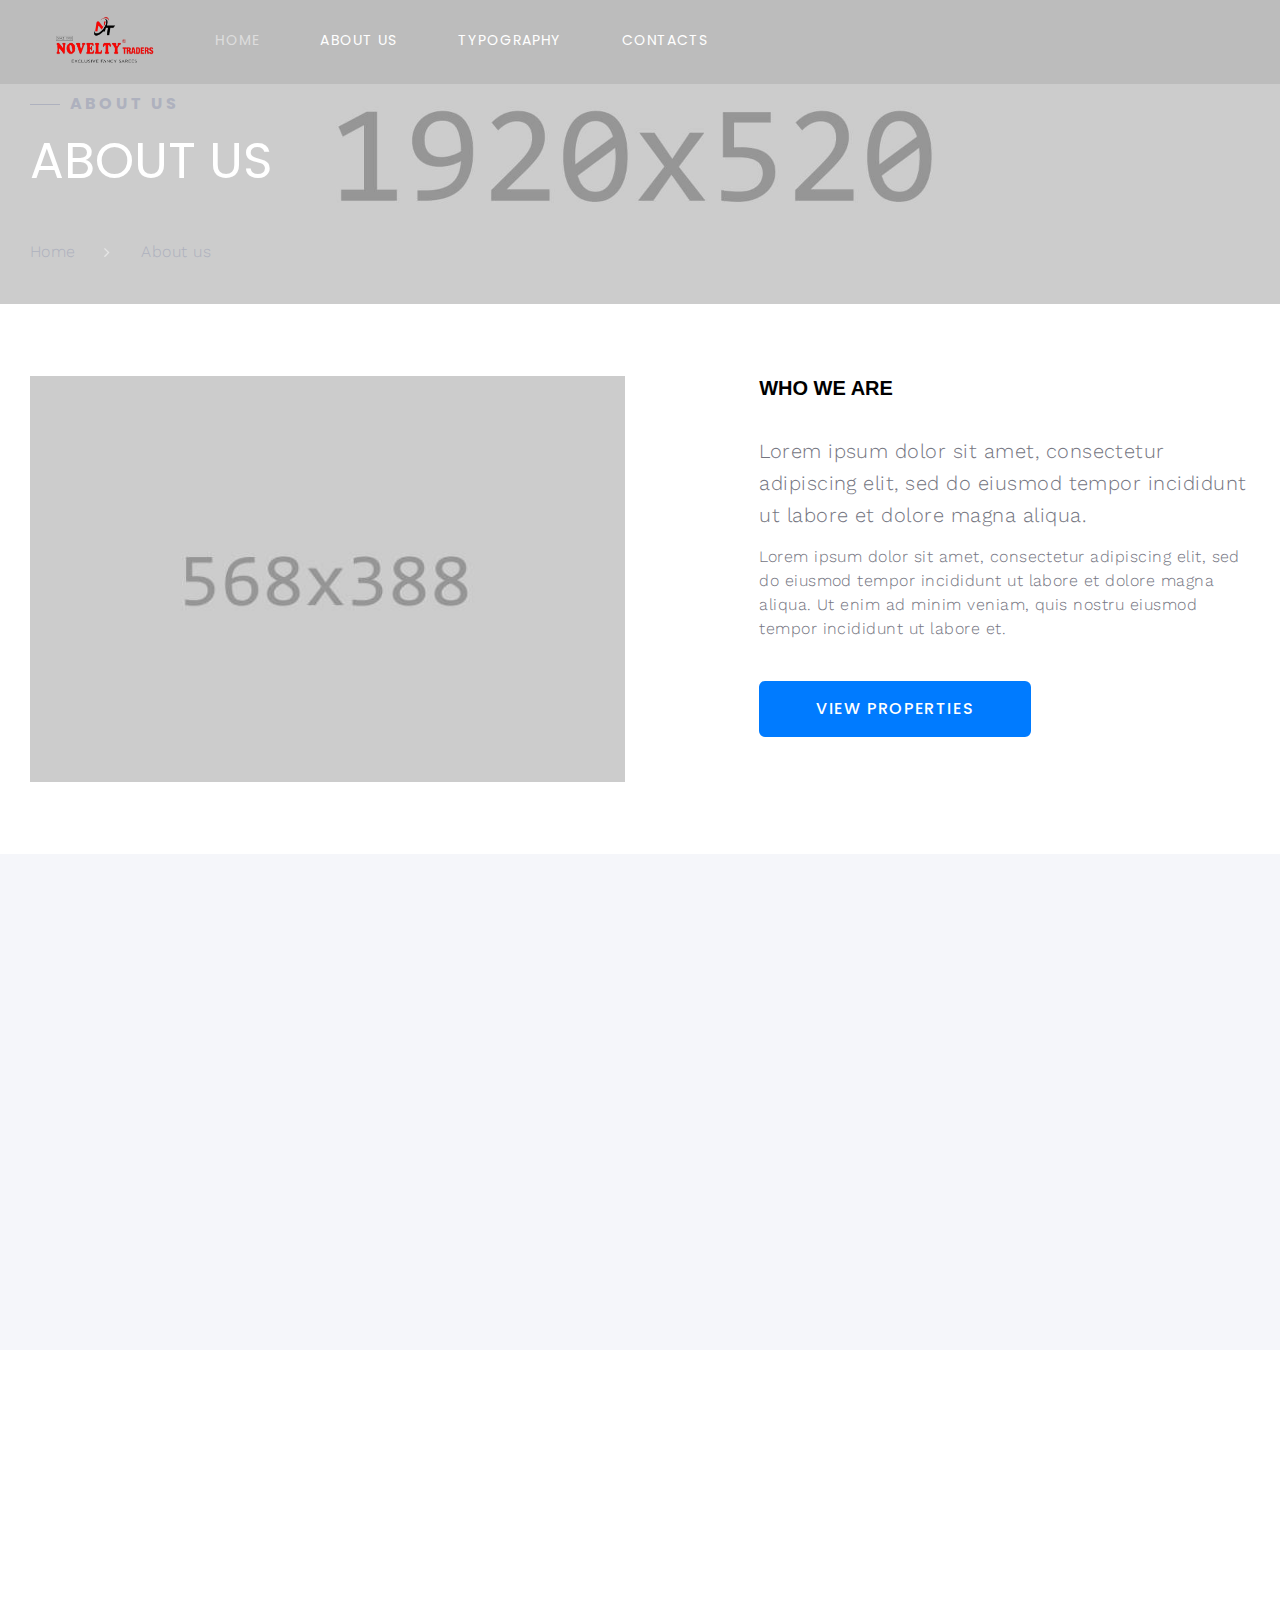
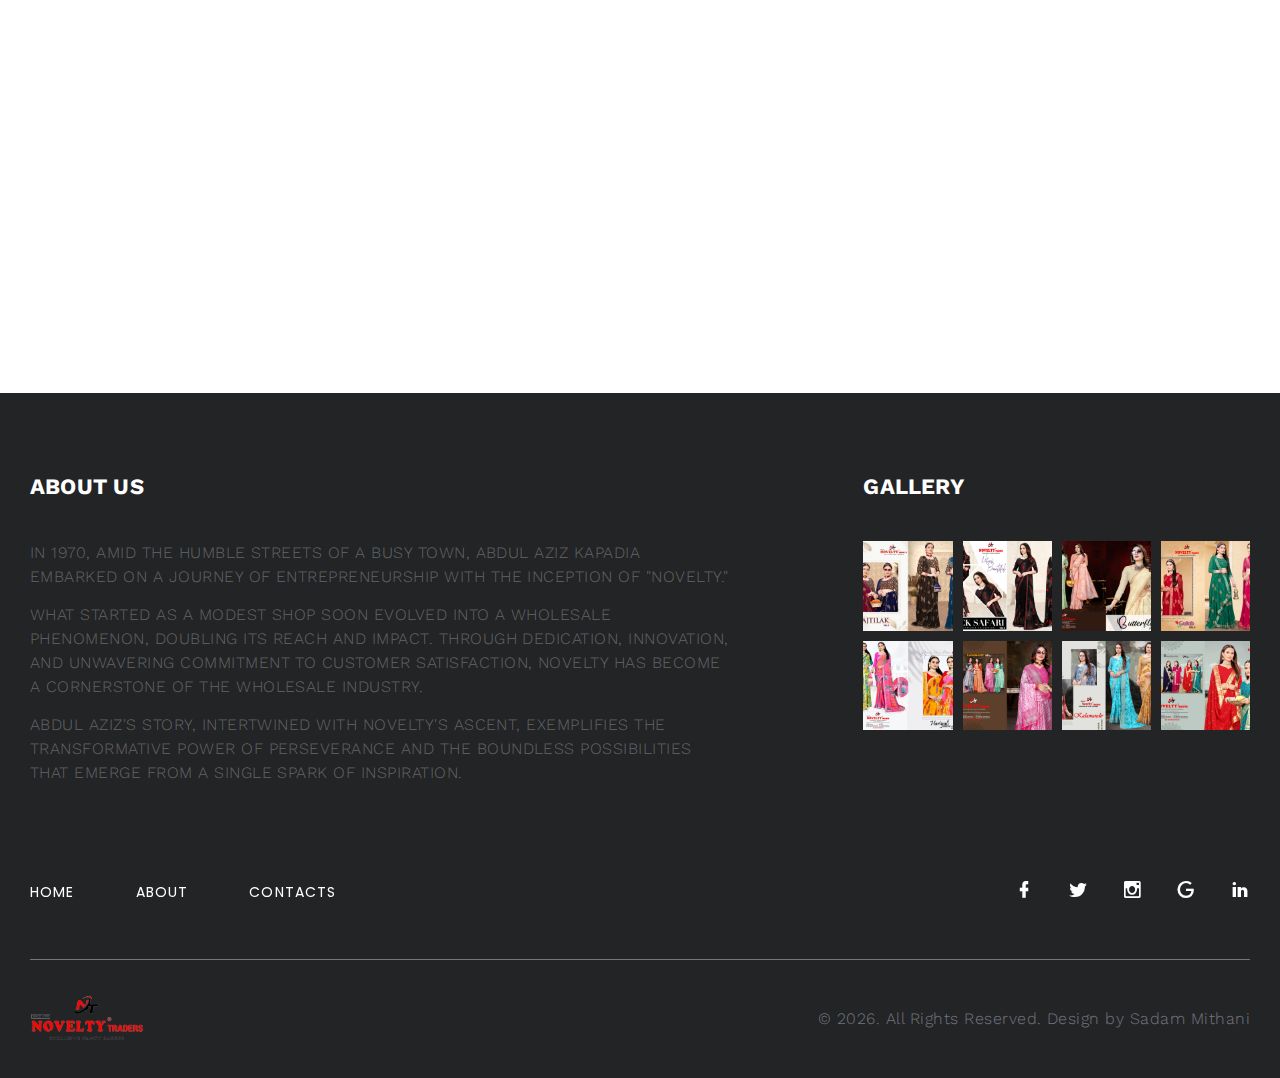
==== commit af5e7c00: "first commit" ====
--- a/site/about-us.html
+++ b/site/about-us.html
@@ -25,33 +25,42 @@
       </div>
     </div>
     <div class="page">
-      <!-- Page Header--><header class="section novi-background page-header">
+      <header class="section novi-background page-header">
         <!-- RD Navbar-->
         <div class="rd-navbar-wrap">
-          <nav class="rd-navbar rd-navbar-corporate" data-layout="rd-navbar-fixed" data-sm-layout="rd-navbar-fixed" data-md-layout="rd-navbar-fixed" data-md-device-layout="rd-navbar-fixed" data-lg-layout="rd-navbar-static" data-lg-device-layout="rd-navbar-static" data-lg-stick-up="true" data-lg-stick-up-offset="118px" data-xl-layout="rd-navbar-static" data-xl-device-layout="rd-navbar-static" data-xl-stick-up="true" data-xl-stick-up-offset="118px" data-xxl-layout="rd-navbar-static" data-xxl-device-layout="rd-navbar-static" data-xxl-stick-up-offset="118px" data-xxl-stick-up="true">
+          <nav class="rd-navbar rd-navbar-corporate" data-layout="rd-navbar-fixed" data-sm-layout="rd-navbar-fixed"
+            data-md-layout="rd-navbar-fixed" data-md-device-layout="rd-navbar-fixed" data-lg-layout="rd-navbar-static"
+            data-lg-device-layout="rd-navbar-static" data-lg-stick-up="true" data-lg-stick-up-offset="118px"
+            data-xl-layout="rd-navbar-static" data-xl-device-layout="rd-navbar-static" data-xl-stick-up="true"
+            data-xl-stick-up-offset="118px" data-xxl-layout="rd-navbar-static" data-xxl-device-layout="rd-navbar-static"
+            data-xxl-stick-up-offset="118px" data-xxl-stick-up="true">
             <div class="rd-navbar-aside-outer">
               <div class="rd-navbar-aside">
                 <!-- RD Navbar Panel-->
                 <div class="rd-navbar-panel">
                   <!-- RD Navbar Toggle-->
                   <button class="rd-navbar-toggle" data-rd-navbar-toggle="#rd-navbar-nav-wrap-1"><span></span></button>
-                  <!-- RD Navbar Brand--><a class="rd-navbar-brand" href="index.html"><img src="images/logo-default-151x44.png" alt="" width="151" height="44" srcset="images/logo-default-151x44.png 2x"/></a>
+                  <!-- RD Navbar Brand--><a class="rd-navbar-brand" href="index.html"><img
+                      src="images/logo-default-151x44.png" alt="" width="151" height="44"
+                      srcset="images/logo-default-151x44.png 2x" /></a>
                 </div>
                 <div class="rd-navbar-collapse">
-                  <button class="rd-navbar-collapse-toggle rd-navbar-fixed-element-1" data-rd-navbar-toggle="#rd-navbar-collapse-content-1"><span></span></button>
+                  <button class="rd-navbar-collapse-toggle rd-navbar-fixed-element-1"
+                    data-rd-navbar-toggle="#rd-navbar-collapse-content-1"><span></span></button>
                   <div class="rd-navbar-collapse-content" id="rd-navbar-collapse-content-1">
                     <article class="unit align-items-center">
                       <div class="unit-left"><span class="icon novi-icon icon-md icon-modern mdi mdi-phone"></span></div>
                       <div class="unit-body">
                         <ul class="list-0">
-                          <li><a class="link-default" href="tel:#">1-800-1234-567</a></li>
-                          <li><a class="link-default" href="tel:#">1-800-8763-765</a></li>
+                          <li><a class="link-default" href="tel:+919979555582">+91 9979555582</a></li>
                         </ul>
                       </div>
                     </article>
                     <article class="unit align-items-center">
-                      <div class="unit-left"><span class="icon novi-icon icon-md icon-modern mdi mdi-map-marker"></span></div>
-                      <div class="unit-body"><a class="link-default" href="tel:#">2130 Fulton Street <br> San Diego, CA 94117-1080</a></div>
+                      <div class="unit-left"><span class="icon novi-icon icon-md icon-modern mdi mdi-map-marker"></span>
+                      </div>
+                      <div class="unit-body"><a class="link-default" href="tel:#">SHOP NUMBER 102, <br>M2 MILLENIUM -2
+                          Surat</a></div>
                     </article><a class="button button-gray-bordered button-winona" href="#">Request a call</a>
                   </div>
                 </div>
@@ -62,13 +71,15 @@
                 <div class="rd-navbar-nav-wrap" id="rd-navbar-nav-wrap-1">
                   <!-- RD Navbar Nav-->
                   <ul class="rd-navbar-nav">
-                    <li class="rd-nav-item"><a class="rd-nav-link" href="index.html">Home</a>
-                    </li>
-                    <li class="rd-nav-item active"><a class="rd-nav-link" href="about-us.html">About us</a>
-                    </li>
-                    <li class="rd-nav-item"><a class="rd-nav-link" href="typography.html">Typography</a>
-                    </li>
-                    <li class="rd-nav-item"><a class="rd-nav-link" href="contacts.html">Contacts</a>
+                    <li class="rd-nav-item "><a class="rd-nav-link logo" href="index.html"><img src="photos/logo.png" alt="logo"></a>
+                    </li>
+                    <li class="rd-nav-item active"><a class="rd-nav-link" href="index.html">Home</a>
+                    </li>
+                    <li class="rd-nav-item"><a class="rd-nav-link" href="index.html">About us</a>
+                    </li>
+                    <li class="rd-nav-item"><a class="rd-nav-link" href="index.html">Typography</a>
+                    </li>
+                    <li class="rd-nav-item"><a class="rd-nav-link" href="index.html">Contacts</a>
                     </li>
                   </ul>
                 </div>
@@ -223,93 +234,103 @@
         </div>
       </section>
       <!-- Page Footer--><a class="banner" href="https://www.templatemonster.com/intense-multipurpose-html-template.html" target="_blank"><img src="images/intense_big_02.jpg" alt=""/></a>
-            <footer class="section novi-background footer-advanced bg-gray-700">
-              <div class="footer-advanced-main">
-                <div class="container">
-                  <div class="row row-50">
-                    <div class="col-lg-4">
-                      <h5 class="font-weight-bold text-uppercase text-white">About Us</h5>
-                      <p class="footer-advanced-text">inHouse is the largest full-service real estate and property management company. We offer expertise in the marketing and sale of a wide range of properties, including residential real estate, farms and lifestyle blocks, as well as commercial and industrial properties that we hope may interest you.</p>
-                    </div>
-                    <div class="col-sm-7 col-md-5 col-lg-4">
-                      <h5 class="font-weight-bold text-uppercase text-white">Recent Blog Posts</h5>
-                      <!-- Post Inline-->
-                      <article class="post-inline">
-                        <p class="post-inline-title"><a href="#">Real Estate Guide: 7 Important Tips for Buying a Home</a></p>
-                        <ul class="post-inline-meta">
-                          <li>by Mike Barnes</li>
-                          <li><a href="#">2 days ago</a></li>
-                        </ul>
-                      </article>
-                      <!-- Post Inline-->
-                      <article class="post-inline">
-                        <p class="post-inline-title"><a href="#">Single-Family Homes as a Housing Option for Young Families</a></p>
-                        <ul class="post-inline-meta"> 
-                          <li>by Mike Barnes</li>
-                          <li><a href="#">2 days ago</a></li>
-                        </ul>
-                      </article>
-                    </div>
-                    <div class="col-sm-5 col-md-7 col-lg-4">
-                      <h5 class="font-weight-bold text-uppercase text-white">Gallery</h5>
-                      <div class="row row-x-10" data-lightgallery="group">
-                        <div class="col-3 col-sm-4 col-md-3"><a class="thumbnail-minimal" href="images/gallery-original-1.jpg" data-lightgallery="item"><img class="thumbnail-minimal-image" src="images/footer-gallery-1-85x85.jpg" alt="">
-                            <div class="thumbnail-minimal-caption"></div></a></div>
-                        <div class="col-3 col-sm-4 col-md-3"><a class="thumbnail-minimal" href="images/gallery-original-2.jpg" data-lightgallery="item"><img class="thumbnail-minimal-image" src="images/footer-gallery-2-85x85.jpg" alt="">
-                            <div class="thumbnail-minimal-caption"></div></a></div>
-                        <div class="col-3 col-sm-4 col-md-3"><a class="thumbnail-minimal" href="images/gallery-original-3.jpg" data-lightgallery="item"><img class="thumbnail-minimal-image" src="images/footer-gallery-3-85x85.jpg" alt="">
-                            <div class="thumbnail-minimal-caption"></div></a></div>
-                        <div class="col-3 col-sm-4 col-md-3"><a class="thumbnail-minimal" href="images/gallery-original-4.jpg" data-lightgallery="item"><img class="thumbnail-minimal-image" src="images/footer-gallery-4-85x85.jpg" alt="">
-                            <div class="thumbnail-minimal-caption"></div></a></div>
-                        <div class="col-3 col-sm-4 col-md-3"><a class="thumbnail-minimal" href="images/gallery-original-5.jpg" data-lightgallery="item"><img class="thumbnail-minimal-image" src="images/footer-gallery-5-85x85.jpg" alt="">
-                            <div class="thumbnail-minimal-caption"></div></a></div>
-                        <div class="col-3 col-sm-4 col-md-3"><a class="thumbnail-minimal" href="images/gallery-original-6.jpg" data-lightgallery="item"><img class="thumbnail-minimal-image" src="images/footer-gallery-6-85x85.jpg" alt="">
-                            <div class="thumbnail-minimal-caption"> </div></a></div>
-                        <div class="col-3 col-sm-4 col-md-3"><a class="thumbnail-minimal" href="images/gallery-original-7.jpg" data-lightgallery="item"><img class="thumbnail-minimal-image" src="images/footer-gallery-7-85x85.jpg" alt="">
-                            <div class="thumbnail-minimal-caption"></div></a></div>
-                        <div class="col-3 col-sm-4 col-md-3"><a class="thumbnail-minimal" href="images/gallery-original-8.jpg" data-lightgallery="item"><img class="thumbnail-minimal-image" src="images/footer-gallery-8-85x85.jpg" alt="">
-                            <div class="thumbnail-minimal-caption"></div></a></div>
-                      </div>
-                    </div>
-                  </div>
-                </div>
-              </div>
-              <div class="footer-advanced-aside">
-                <div class="container">
-                  <div class="footer-advanced-layout">
-                    <div>
-                      <ul class="list-nav"> 
-                        <li><a href="index.html">Home</a></li>
-                        <li><a href="about-us.html">About</a></li>
-                        <li><a href="#">Properties</a></li>
-                        <li><a href="#">Blog</a></li>
-                        <li><a href="contacts.html">Contacts</a></li>
-                      </ul>
-                    </div>
-                    <div>
-                      <ul class="foter-social-links list-inline list-inline-md">
-                        <li><a class="icon novi-icon icon-sm link-default mdi mdi-facebook" href="#"></a></li>
-                        <li><a class="icon novi-icon icon-sm link-default mdi mdi-twitter" href="#"></a></li>
-                        <li><a class="icon novi-icon icon-sm link-default mdi mdi-instagram" href="#"></a></li>
-                        <li><a class="icon novi-icon icon-sm link-default mdi mdi-google" href="#"></a></li>
-                        <li><a class="icon novi-icon icon-sm link-default mdi mdi-linkedin" href="#"></a></li>
-                      </ul>
-                    </div>
-                  </div>
-                </div>
-              </div>
-              <div class="container">
-                <hr>
-              </div>
-              <div class="footer-advanced-aside">
-                <div class="container">
-                  <div class="footer-advanced-layout"><a class="brand" href="index.html"><img src="images/logo-light-115x34.png" alt="" width="115" height="34" srcset="images/logo-light-115x34.png 2x"/></a>
-                    <!-- Rights-->
-                    <p class="rights"><span>&copy;&nbsp;</span><span class="copyright-year"></span>. All Rights Reserved. Design by <a href="https://www.templatemonster.com">TemplateMonster</a></p>
-                  </div>
-                </div>
-              </div>
-            </footer>
+      <footer class="section novi-background footer-advanced bg-gray-700">
+        <div class="footer-advanced-main">
+          <div class="container">
+            <div class="row row-50">
+              <div class="col-lg-7">
+                <h5 class="font-weight-bold text-uppercase text-white">About Us</h5>
+                <p class="footer-advanced-text mt-50">IN 1970, AMID THE HUMBLE STREETS OF A BUSY TOWN, ABDUL AZIZ KAPADIA EMBARKED ON A JOURNEY OF ENTREPRENEURSHIP WITH THE INCEPTION OF "NOVELTY."</p>
+  
+                  <p class="footer-advanced-text">WHAT STARTED AS A MODEST SHOP SOON EVOLVED INTO A WHOLESALE PHENOMENON, DOUBLING ITS REACH AND IMPACT. THROUGH DEDICATION, INNOVATION, AND UNWAVERING COMMITMENT TO CUSTOMER SATISFACTION, NOVELTY HAS BECOME A CORNERSTONE OF THE WHOLESALE INDUSTRY.</p>
+                  
+                  <p class="footer-advanced-text">ABDUL AZIZ'S STORY, INTERTWINED WITH NOVELTY'S ASCENT, EXEMPLIFIES THE TRANSFORMATIVE POWER OF PERSEVERANCE AND THE BOUNDLESS POSSIBILITIES THAT EMERGE FROM A SINGLE SPARK OF INSPIRATION.</p>
+              </div>
+              <div class="col-sm-5 col-md-7 col-lg-4">
+                <h5 class="font-weight-bold text-uppercase text-white">Gallery</h5>
+                <div class="row row-x-10" data-lightgallery="group">
+                  <div class="col-3 col-sm-4 col-md-3"><a class="thumbnail-minimal" href="photos/footer-assets/Rajtilak.jpg"
+                      data-lightgallery="item"><img class="thumbnail-minimal-image"
+                        src="photos/footer-assets/Rajtilak.jpg" alt="" />
+                      <div class="thumbnail-minimal-caption"></div>
+                    </a></div>
+                  <div class="col-3 col-sm-4 col-md-3"><a class="thumbnail-minimal" href="photos/footer-assets/Black-safari.jpg"
+                      data-lightgallery="item"><img class="thumbnail-minimal-image"
+                        src="photos/footer-assets/Black-safari.jpg" alt="" />
+                      <div class="thumbnail-minimal-caption"></div>
+                    </a></div>
+                  <div class="col-3 col-sm-4 col-md-3"><a class="thumbnail-minimal" href="photos/footer-assets/Butterfly.jpg"
+                      data-lightgallery="item"><img class="thumbnail-minimal-image"
+                        src="photos/footer-assets/Butterfly.jpg" alt="" />
+                      <div class="thumbnail-minimal-caption"></div>
+                    </a></div>
+                  <div class="col-3 col-sm-4 col-md-3"><a class="thumbnail-minimal" href="photos/footer-assets/Gulab.jpg"
+                      data-lightgallery="item"><img class="thumbnail-minimal-image"
+                        src="photos/footer-assets/Gulab.jpg" alt="" />
+                      <div class="thumbnail-minimal-caption"></div>
+                    </a></div>
+                  <div class="col-3 col-sm-4 col-md-3"><a class="thumbnail-minimal" href="photos/footer-assets/Hariyali-01.jpg"
+                      data-lightgallery="item"><img class="thumbnail-minimal-image"
+                        src="photos/footer-assets/Hariyali-01.jpg" alt="" />
+                      <div class="thumbnail-minimal-caption"></div>
+                    </a></div>
+                  <div class="col-3 col-sm-4 col-md-3"><a class="thumbnail-minimal" href="photos/footer-assets/Kajal.jpg"
+                      data-lightgallery="item"><img class="thumbnail-minimal-image"
+                        src="photos/footer-assets/Kajal.jpg" alt="" />
+                      <div class="thumbnail-minimal-caption"> </div>
+                    </a></div>
+                  <div class="col-3 col-sm-4 col-md-3"><a class="thumbnail-minimal" href="photos/footer-assets/kalamandir.jpg"
+                      data-lightgallery="item"><img class="thumbnail-minimal-image"
+                        src="photos/footer-assets/kalamandir.jpg" alt="" />
+                      <div class="thumbnail-minimal-caption"></div>
+                    </a></div>
+                  <div class="col-3 col-sm-4 col-md-3"><a class="thumbnail-minimal" href="photos/footer-assets/Mannat-01.jpg"
+                      data-lightgallery="item"><img class="thumbnail-minimal-image"
+                        src="photos/footer-assets/Mannat-01.jpg" alt="" />
+                      <div class="thumbnail-minimal-caption"></div>
+                    </a></div>
+                </div>
+              </div>
+            </div>
+          </div>
+        </div>
+        <div class="footer-advanced-aside">
+          <div class="container">
+            <div class="footer-advanced-layout">
+              <div>
+                <ul class="list-nav">
+                  <li><a href="index.html">Home</a></li>
+                  <li><a href="about-us.html">About</a></li>
+                  <li><a href="contacts.html">Contacts</a></li>
+                </ul>
+              </div>
+              <div>
+                <ul class="foter-social-links list-inline list-inline-md">
+                  <li><a class="icon novi-icon icon-sm link-default mdi mdi-facebook" href="#"></a></li>
+                  <li><a class="icon novi-icon icon-sm link-default mdi mdi-twitter" href="#"></a></li>
+                  <li><a class="icon novi-icon icon-sm link-default mdi mdi-instagram" href="#"></a></li>
+                  <li><a class="icon novi-icon icon-sm link-default mdi mdi-google" href="#"></a></li>
+                  <li><a class="icon novi-icon icon-sm link-default mdi mdi-linkedin" href="#"></a></li>
+                </ul>
+              </div>
+            </div>
+          </div>
+        </div>
+        <div class="container">
+          <hr />
+        </div>
+        <div class="footer-advanced-aside">
+          <div class="container">
+            <div class="footer-advanced-layout"><a class="brand" href="index.html"><img
+                  src="photos/logo.png" alt="" width="115" height="34"
+                  srcset="photos/logo.png" /></a>
+              <!-- Rights-->
+              <p class="rights"><span>&copy;&nbsp;</span><span class="copyright-year"></span>. All Rights Reserved. Design
+                by Sadam Mithani</p>
+            </div>
+          </div>
+        </div>
+      </footer>
     </div>
     <!-- Global Mailform Output-->
     <div class="snackbars" id="form-output-global"></div>
--- a/site/css/style.css
+++ b/site/css/style.css
@@ -17867,8 +17867,8 @@
 	margin-top: 40px;
   }
   .rd-nav-link.logo img{
-	max-width: 200px;
-	height: 100px;
+	max-width: 100px;
+	height: 50px;
   }
 @media(max-width :991px ){
 	.slide{
@@ -17942,4 +17942,11 @@
 	font-weight: bold;
 	color: #fff;
   }
-  +  
+.preloader-logo img{
+	 max-width: 200px;
+	 width: 100%;
+}
+.section h3{
+	color: #000;
+}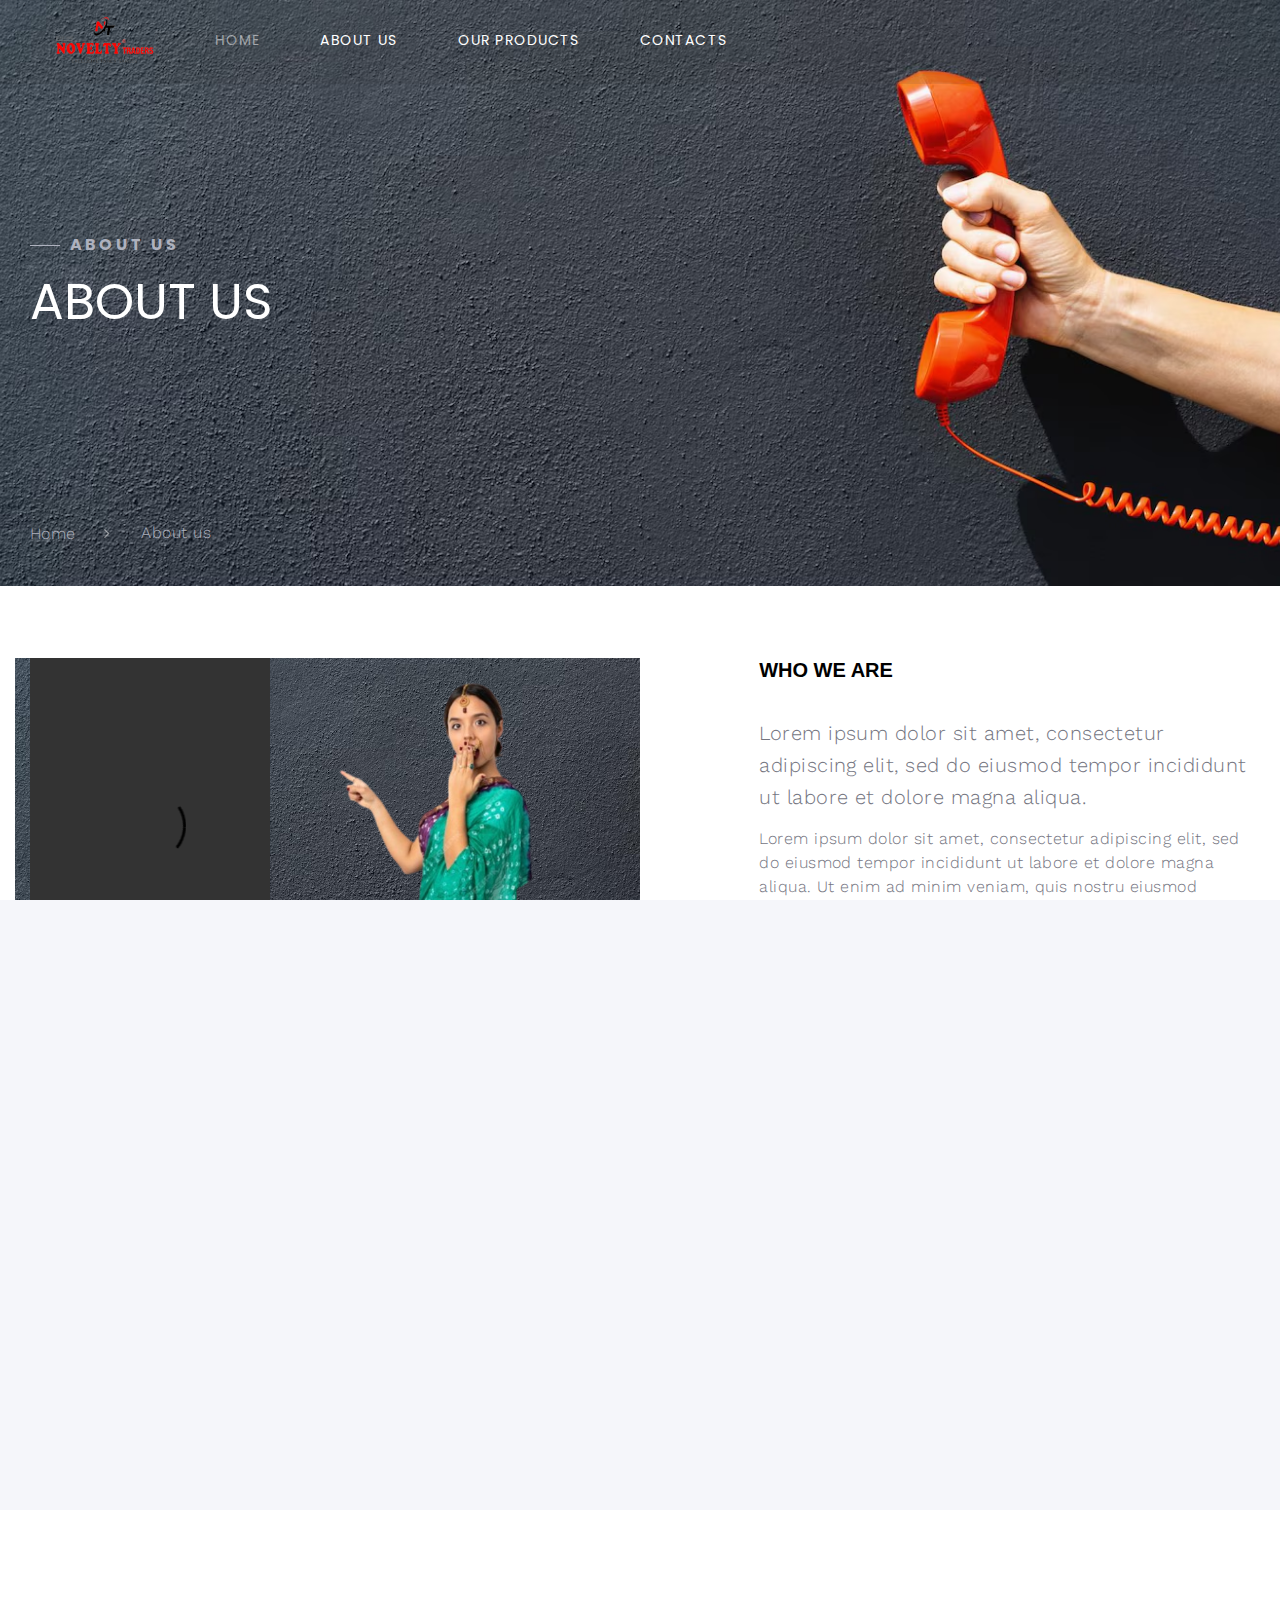
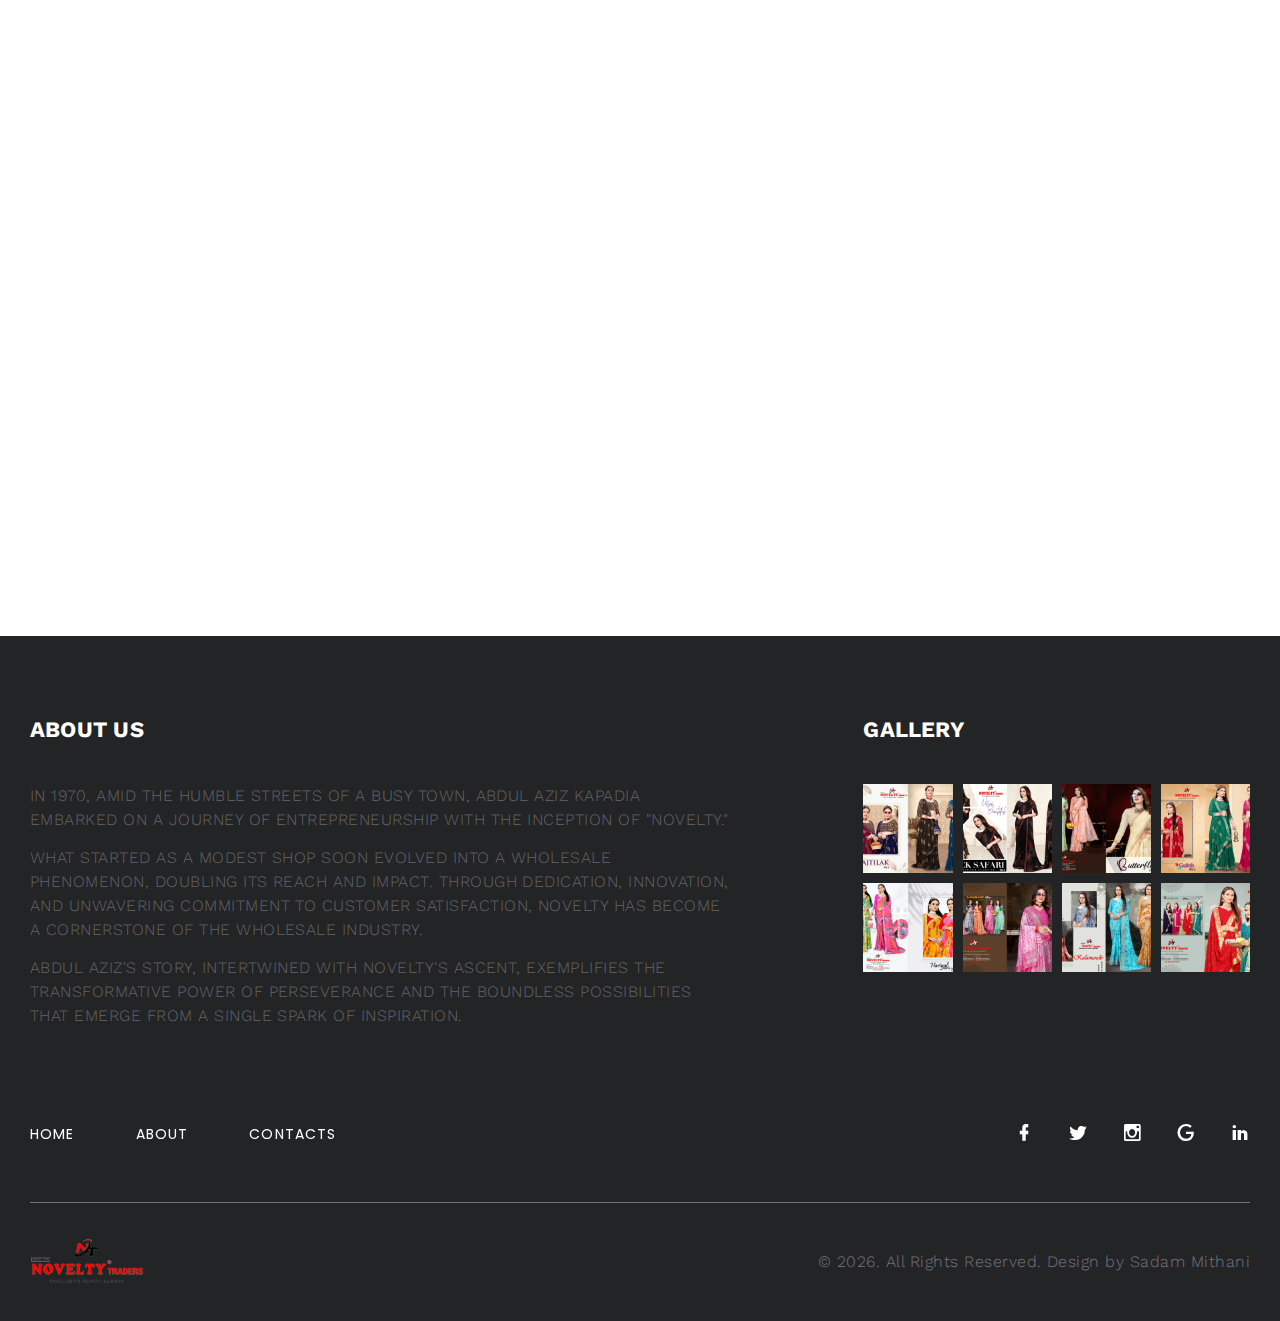
==== commit 6466251b: "First Build" ====
--- a/site/about-us.html
+++ b/site/about-us.html
@@ -75,11 +75,11 @@
                     </li>
                     <li class="rd-nav-item active"><a class="rd-nav-link" href="index.html">Home</a>
                     </li>
-                    <li class="rd-nav-item"><a class="rd-nav-link" href="index.html">About us</a>
-                    </li>
-                    <li class="rd-nav-item"><a class="rd-nav-link" href="index.html">Typography</a>
-                    </li>
-                    <li class="rd-nav-item"><a class="rd-nav-link" href="index.html">Contacts</a>
+                    <li class="rd-nav-item"><a class="rd-nav-link" href="about-us.html">About us</a>
+                    </li>
+                    <li class="rd-nav-item"><a class="rd-nav-link" href="typography.html">Our Products</a>
+                    </li>
+                    <li class="rd-nav-item"><a class="rd-nav-link" href="contacts.html">Contacts</a>
                     </li>
                   </ul>
                 </div>
@@ -89,7 +89,7 @@
         </div>
       </header>
       <!-- Breadcrumbs -->
-      <section class="section novi-background breadcrumbs-custom bg-image context-dark" style="background-image: url(images/breadcrumbs-image-1.jpg);">
+      <section class="section novi-background breadcrumbs-custom bg-image context-dark" style="background-image: url(./photos/contact-us.avif); ">
         <div class="breadcrumbs-custom-inner">
           <div class="container breadcrumbs-custom-container">
             <div class="breadcrumbs-custom-main">
@@ -112,7 +112,10 @@
               <p class="about-subtitle">Lorem ipsum dolor sit amet, consectetur adipiscing elit, sed do eiusmod tempor incididunt ut labore et dolore magna aliqua.</p>
               <p>Lorem ipsum dolor sit amet, consectetur adipiscing elit, sed do eiusmod tempor incididunt ut labore et dolore magna aliqua. Ut enim ad minim veniam, quis nostru eiusmod tempor incididunt ut labore et.</p><a class="button button-lg button-primary button-winona" href="about-us.html">View properties</a>
             </div>
-            <div class="col-md-10 col-lg-6 col-xl-6"><img class="img-responsive" src="images/careers-1-570x388.jpg" alt="" width="570" height="388"/>
+            <div class="col-md-10 col-lg-6 col-xl-6 bg-grey" style="background-image: url(./photos/about-bg.png);"><video width="240" height="360" controls>
+              <source src="./photos/about-video.mp4" type="video/mp4">
+              Your browser does not support the video tag.
+          </video>
             </div>
           </div>
         </div>
--- a/site/css/style.css
+++ b/site/css/style.css
@@ -5038,7 +5038,7 @@
 
 @media (min-width: 768px) {
 	.breadcrumbs-custom {
-		min-height: 23.75vw;
+		min-height: 45.75vw;
 	}
 	.breadcrumbs-custom-inner {
 		padding: 80px 0 30px;
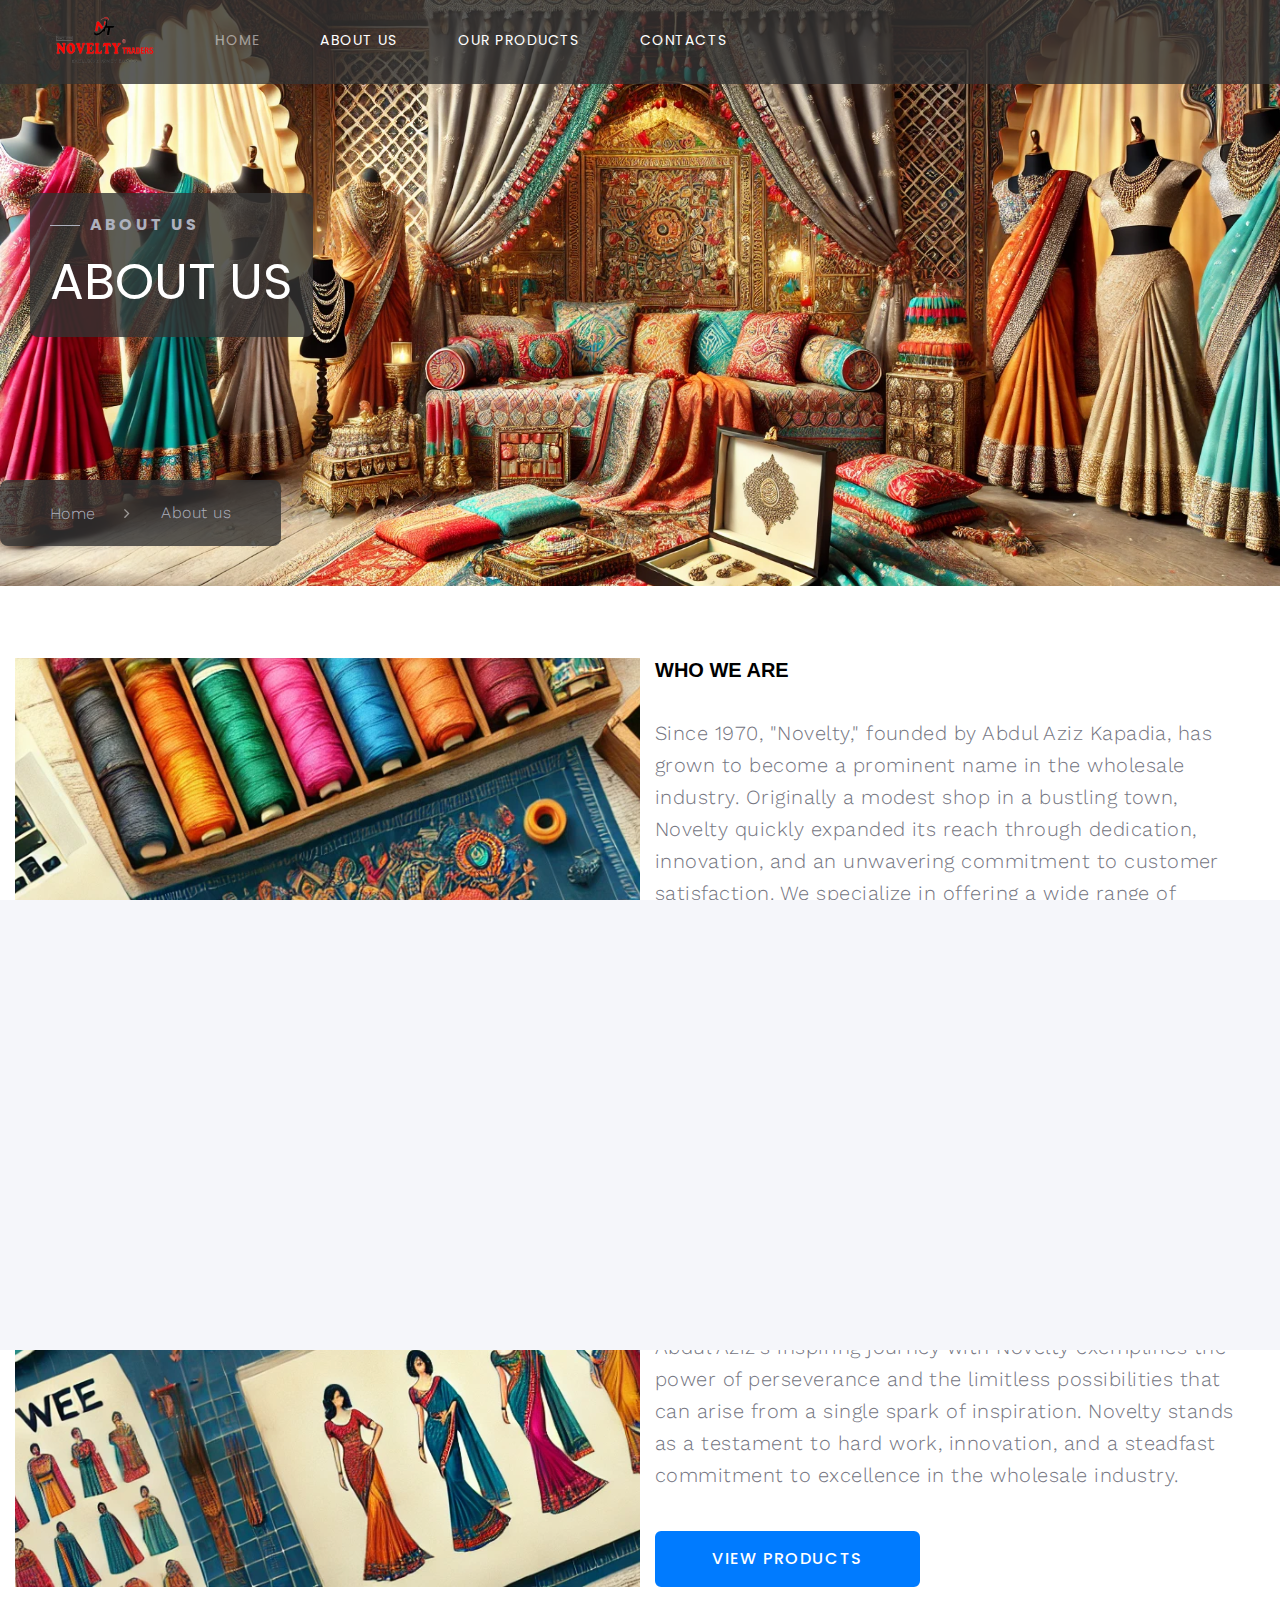
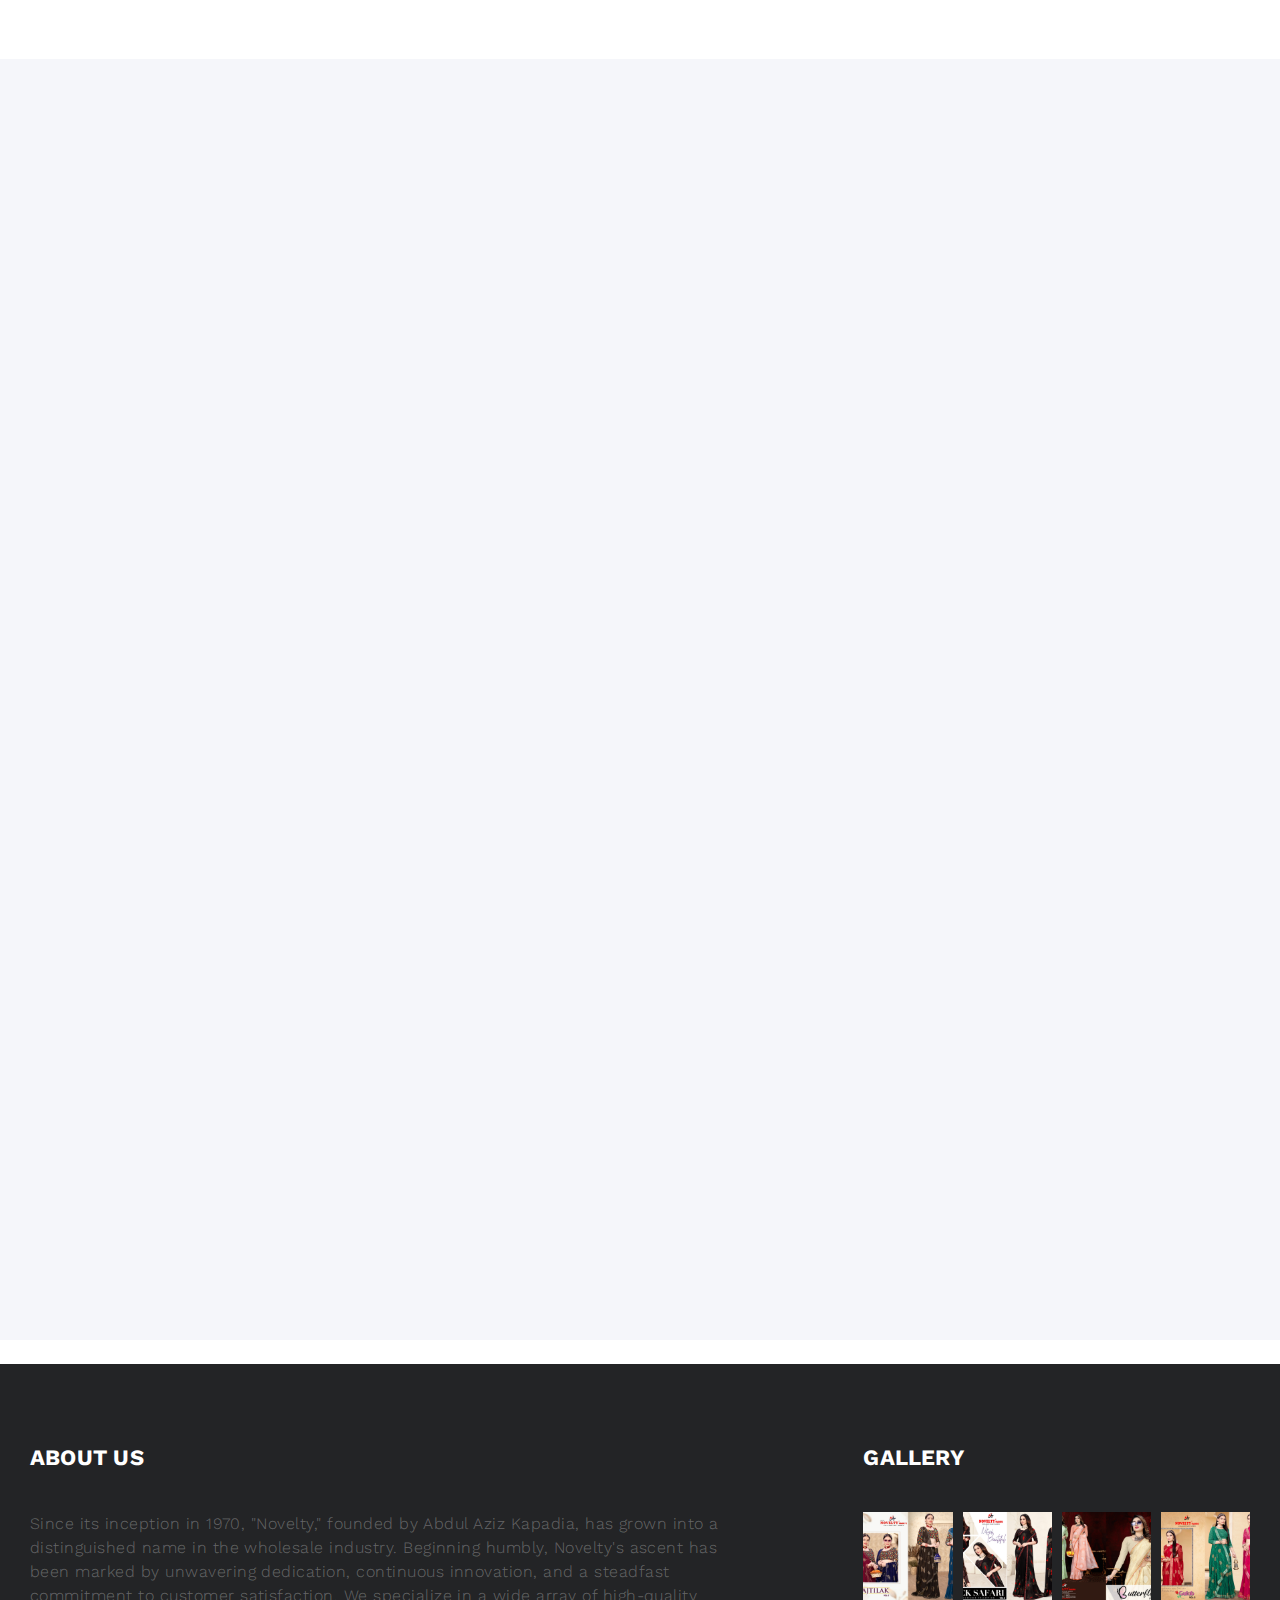
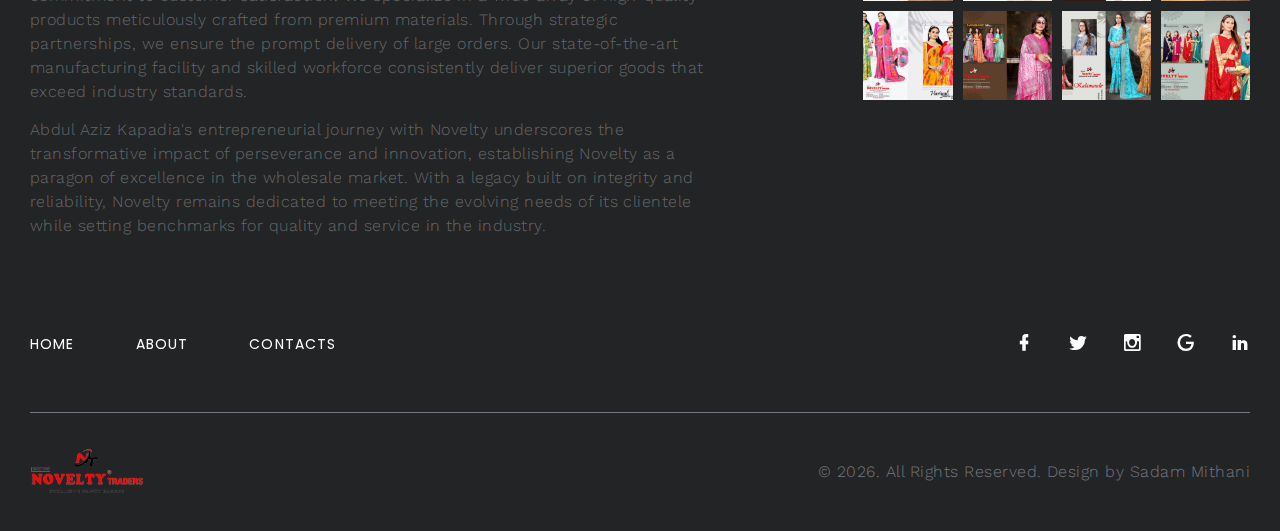
==== commit ae329c42: "Images Improvement" ====
--- a/site/about-us.html
+++ b/site/about-us.html
@@ -16,8 +16,9 @@
   <body>
     <div class="ie-panel"><a href="http://windows.microsoft.com/en-US/internet-explorer/"><img src="images/ie8-panel/warning_bar_0000_us.jpg" height="42" width="820" alt="You are using an outdated browser. For a faster, safer browsing experience, upgrade for free today."></a></div>
     <div class="preloader">
-      <div class="preloader-logo"><img src="images/logo-default-151x44.png" alt="" width="151" height="44" srcset="images/logo-default-151x44.png 2x"/>
-      </div>
+      <div class="preloader-logo"><img src="photos/logo.png" alt="" width="151" height="44"
+        srcset="photos/logo.png" />
+    </div>
       <div class="preloader-body">
         <div id="loadingProgressG">
           <div class="loadingProgressG" id="loadingProgressG_1"></div>
@@ -89,7 +90,7 @@
         </div>
       </header>
       <!-- Breadcrumbs -->
-      <section class="section novi-background breadcrumbs-custom bg-image context-dark" style="background-image: url(./photos/contact-us.avif); ">
+      <section class="section novi-background breadcrumbs-custom bg-image context-dark" style="background-image: url(./photos/who-we-are-2.webp)">
         <div class="breadcrumbs-custom-inner">
           <div class="container breadcrumbs-custom-container">
             <div class="breadcrumbs-custom-main">
@@ -107,15 +108,15 @@
       <section class="section novi-background section-lg">
         <div class="container">
           <div class="row row-50 justify-content-center justify-content-lg-between flex-lg-row-reverse">
-            <div class="col-md-10 col-lg-6 col-xl-5">
+            <div class="col-md-10 col-lg-6 col-xl-6">
               <h3 class="text-uppercase">Who We Are</h3>
-              <p class="about-subtitle">Lorem ipsum dolor sit amet, consectetur adipiscing elit, sed do eiusmod tempor incididunt ut labore et dolore magna aliqua.</p>
-              <p>Lorem ipsum dolor sit amet, consectetur adipiscing elit, sed do eiusmod tempor incididunt ut labore et dolore magna aliqua. Ut enim ad minim veniam, quis nostru eiusmod tempor incididunt ut labore et.</p><a class="button button-lg button-primary button-winona" href="about-us.html">View properties</a>
-            </div>
-            <div class="col-md-10 col-lg-6 col-xl-6 bg-grey" style="background-image: url(./photos/about-bg.png);"><video width="240" height="360" controls>
-              <source src="./photos/about-video.mp4" type="video/mp4">
-              Your browser does not support the video tag.
-          </video>
+              <p class="about-subtitle">Since 1970, "Novelty," founded by Abdul Aziz Kapadia, has grown to become a prominent name in the wholesale industry. Originally a modest shop in a bustling town, Novelty quickly expanded its reach through dedication, innovation, and an unwavering commitment to customer satisfaction. We specialize in offering a wide range of products that cater to diverse needs and preferences, ensuring top-notch quality and reliability.</p>
+
+                <p class="about-subtitle">At Novelty, our mission is to provide exceptional wholesale solutions that meet the evolving demands of our customers. Our products are crafted with the finest materials, guaranteeing durability and excellence. We have established strong partnerships with reliable agencies to ensure the timely delivery of bulk consignments. Utilizing advanced machinery and tools in our state-of-the-art manufacturing unit, our team continuously strives to offer superior products and services.</p>
+                
+                <p class="about-subtitle">Abdul Aziz's inspiring journey with Novelty exemplifies the power of perseverance and the limitless possibilities that can arise from a single spark of inspiration. Novelty stands as a testament to hard work, innovation, and a steadfast commitment to excellence in the wholesale industry.</p><a class="button button-lg button-primary button-winona" href="about-us.html">View products</a>
+            </div>
+            <div class="col-md-10 col-lg-6 col-xl-6 bg-grey" style="background-image: url(./photos/who-we-are-main.webp);">
             </div>
           </div>
         </div>
@@ -124,16 +125,17 @@
       <section class="section novi-background section-md text-center bg-gray-100">
         <div class="container">
           <h3 class="text-uppercase wow-outer"><span class="wow slideInUp">Why people Choose Us</span></h3>
-          <p class="wow-outer"><span class="text-width-1 wow slideInDown">Lorem ipsum dolor sit amet, consectetur adipiscing elit, sed do eiusmod tempor incididunt ut labore et dolore magna aliqua.</span></p>
+          <p class="wow-outer"><span class="text-width-1 wow slideInDown">we offer unmatched quality, competitive pricing, an extensive, customizable collection, and dedicated customer support to meet all your business needs.</span></p>
           <div class="row row-50">
             <div class="col-6 col-md-3 wow-outer">
               <!-- Counter Minimal-->
               <article class="counter-minimal wow slideInUp" data-wow-delay=".1s">
                 <div class="counter-minimal-icon box-chloe__icon novi-icon linearicons-users2"></div>
                 <div class="counter-minimal-main">
-                  <div class="counter">12</div>
-                </div>
-                <h5 class="counter-minimal-title">National Partners</h5>
+                  <div class="counter">1200+</div>
+                  <span>+</span>
+                </div>
+                <h5 class="counter-minimal-title">Products</h5>
               </article>
             </div>
             <div class="col-6 col-md-3 wow-outer">
@@ -141,9 +143,10 @@
               <article class="counter-minimal wow slideInUp" data-wow-delay=".1s">
                 <div class="counter-minimal-icon box-chloe__icon novi-icon linearicons-home-icon3"></div>
                 <div class="counter-minimal-main">
-                  <div class="counter">238</div>
-                </div>
-                <h5 class="counter-minimal-title">Properties</h5>
+                  <div class="counter">100</div>
+                  <span>+</span>
+                </div>
+                <h5 class="counter-minimal-title">Cateloges</h5>
               </article>
             </div>
             <div class="col-6 col-md-3 wow-outer">
@@ -151,7 +154,7 @@
               <article class="counter-minimal wow slideInUp" data-wow-delay=".1s">
                 <div class="counter-minimal-icon box-chloe__icon novi-icon linearicons-star"></div>
                 <div class="counter-minimal-main">
-                  <div class="counter">19</div>
+                  <div class="counter">54</div>
                 </div>
                 <h5 class="counter-minimal-title">Years of Experience</h5>
               </article>
@@ -161,81 +164,90 @@
               <article class="counter-minimal wow slideInUp" data-wow-delay=".1s">
                 <div class="counter-minimal-icon box-chloe__icon novi-icon linearicons-apartment"></div>
                 <div class="counter-minimal-main">
-                  <div class="counter">54</div>
-                </div>
-                <h5 class="counter-minimal-title">Qualified Brokers</h5>
+                  <div class="counter">300</div>
+                  <span>+</span>
+                </div>
+                <h5 class="counter-minimal-title">Happy Retailers</h5>
               </article>
             </div>
           </div>
         </div>
       </section>
-      <section class="section novi-background section-lg text-center">
+      <section class="section novi-background section-lg text-center bg-gray-100 our-team">
         <div class="container">
           <h3 class="text-uppercase wow-outer"><span class="wow slideInUp">Our Team</span></h3>
-          <div class="row row-50 row-xxl-70 justify-content-center justify-content-lg-start">
+          <div class="row row-lg-50 row-35 row-xxl-70 justify-content-center justify-content-lg-start">
             <div class="col-md-10 col-lg-6 wow-outer">
               <!-- Profile Creative-->
               <article class="profile-creative wow slideInLeft">
-                <figure class="profile-creative-figure"><img class="profile-creative-image" src="images/team-1-270x273.jpg" alt="" width="270" height="273"/>
+                <figure class="profile-creative-figure"><img class="profile-creative-image" src="photos/azaz.jpg" alt=""
+                    width="270" height="273" />
                 </figure>
                 <div class="profile-creative-main">
-                  <h5 class="profile-creative-title"><a href="#">Nathalie Porter</a></h5>
-                  <p class="profile-creative-position">Founder, Broker</p>
+                  <h5 class="profile-creative-title"><a href="#">Azaz Bhai</a></h5>
+                  <p class="profile-creative-position">Marketing Manager</p>
                   <div class="profile-creative-contacts">
-                    <div class="object-inline"><span class="icon novi-icon icon-md mdi mdi-phone"></span><a href="tel:#">1-800-1324-567</a></div>
-                  </div>
-                  <p>Ms. Porter founded our company in 1989 with a vision to help guests and residents of the USA to easily find and buy or rent real estate in all 50 states.</p>
+                    <div class="object-inline"><span class="icon novi-icon icon-md mdi mdi-phone"></span><a
+                        href="tel:+917859885520">+91 78598 85520</a></div>
+                  </div>
+                  <p>Azaz Bhai Description</p>
                 </div>
               </article>
             </div>
             <div class="col-md-10 col-lg-6 wow-outer">
               <!-- Profile Creative-->
               <article class="profile-creative wow slideInLeft" data-wow-delay=".2s">
-                <figure class="profile-creative-figure"><img class="profile-creative-image" src="images/team-2-270x273.jpg" alt="" width="270" height="273"/>
+                <figure class="profile-creative-figure"><img class="profile-creative-image" src="photos/juned.jpg" alt=""
+                    width="270" height="273" />
                 </figure>
                 <div class="profile-creative-main">
-                  <h5 class="profile-creative-title"><a href="#">John Thompson</a></h5>
+                  <h5 class="profile-creative-title"><a href="#">Juned Bhai</a></h5>
                   <p class="profile-creative-position">Sales Associate</p>
                   <div class="profile-creative-contacts">
-                    <div class="object-inline"><span class="icon novi-icon icon-md mdi mdi-phone"></span><a href="tel:#">1-800-1324-567</a></div>
-                  </div>
-                  <p>John has been in sales and marketing for the past 15 years. He has excellent knowledge about the local market both residential and commercial.</p>
+                    <div class="object-inline"><span class="icon novi-icon icon-md mdi mdi-phone"></span><a
+                        href="tel:+917016664030">+91 70166 64030</a></div>
+                  </div>
+                  <p>Juned bhai Description</p>
                 </div>
               </article>
             </div>
             <div class="col-md-10 col-lg-6 wow-outer">
               <!-- Profile Creative-->
               <article class="profile-creative wow slideInLeft">
-                <figure class="profile-creative-figure"><img class="profile-creative-image" src="images/team-3-270x273.jpg" alt="" width="270" height="273"/>
+                <figure class="profile-creative-figure"><img class="profile-creative-image" src="photos/Muhammad.jpg"
+                    alt="" width="270" height="273" />
                 </figure>
                 <div class="profile-creative-main">
-                  <h5 class="profile-creative-title"><a href="#">Brian Payne</a></h5>
-                  <p class="profile-creative-position">Realtor</p>
+                  <h5 class="profile-creative-title"><a href="#">Muhammed Bhai</a></h5>
+                  <p class="profile-creative-position">Marketing Manager</p>
                   <div class="profile-creative-contacts">
-                    <div class="object-inline"><span class="icon novi-icon icon-md mdi mdi-phone"></span><a href="tel:#">1-800-1324-567</a></div>
-                  </div>
-                  <p>Brian is not only a Licensed Realtor but also holds the Title Producers and Mortgage Licenses, which makes him a very knowledgeable real estate expert.</p>
+                    <div class="object-inline"><span class="icon novi-icon icon-md mdi mdi-phone"></span><a
+                        href="tel:+919870047287">+91 98700 47287</a></div>
+                  </div>
+                  <p>Muhammed bhai Description</p>
                 </div>
               </article>
             </div>
             <div class="col-md-10 col-lg-6 wow-outer">
               <!-- Profile Creative-->
               <article class="profile-creative wow slideInLeft" data-wow-delay=".2s">
-                <figure class="profile-creative-figure"><img class="profile-creative-image" src="images/team-4-270x273.jpg" alt="" width="270" height="273"/>
+                <figure class="profile-creative-figure"><img class="profile-creative-image" src="photos/Fayyaz.jpg" alt=""
+                    width="270" height="273" />
                 </figure>
                 <div class="profile-creative-main">
-                  <h5 class="profile-creative-title"><a href="#">Marie Fernandez</a></h5>
-                  <p class="profile-creative-position">Broker</p>
+                  <h5 class="profile-creative-title"><a href="#">Fayyaz Bhai</a></h5>
+                  <p class="profile-creative-position">Marketing Manager</p>
                   <div class="profile-creative-contacts">
-                    <div class="object-inline"><span class="icon novi-icon icon-md mdi mdi-phone"></span><a href="tel:#">1-800-1324-567</a></div>
-                  </div>
-                  <p>Marie’s goal is to provide clients with the highest level of marketing expertise and customer service to help them reach their uppermost real estate goals.</p>
-                </div>
-              </article>
-            </div>
-          </div>
-        </div>
-      </section>
+                    <div class="object-inline"><span class="icon novi-icon icon-md mdi mdi-phone"></span><a
+                        href="tel:+919328022322">+91 93280 22322</a></div>
+                  </div>
+                  <p>Fayaz Bhai Description</p>
+                </div>
+              </article>
+            </div>
+          </div>
+        </div>
+      </section> 
       <!-- Page Footer--><a class="banner" href="https://www.templatemonster.com/intense-multipurpose-html-template.html" target="_blank"><img src="images/intense_big_02.jpg" alt=""/></a>
       <footer class="section novi-background footer-advanced bg-gray-700">
         <div class="footer-advanced-main">
@@ -243,11 +255,8 @@
             <div class="row row-50">
               <div class="col-lg-7">
                 <h5 class="font-weight-bold text-uppercase text-white">About Us</h5>
-                <p class="footer-advanced-text mt-50">IN 1970, AMID THE HUMBLE STREETS OF A BUSY TOWN, ABDUL AZIZ KAPADIA EMBARKED ON A JOURNEY OF ENTREPRENEURSHIP WITH THE INCEPTION OF "NOVELTY."</p>
-  
-                  <p class="footer-advanced-text">WHAT STARTED AS A MODEST SHOP SOON EVOLVED INTO A WHOLESALE PHENOMENON, DOUBLING ITS REACH AND IMPACT. THROUGH DEDICATION, INNOVATION, AND UNWAVERING COMMITMENT TO CUSTOMER SATISFACTION, NOVELTY HAS BECOME A CORNERSTONE OF THE WHOLESALE INDUSTRY.</p>
-                  
-                  <p class="footer-advanced-text">ABDUL AZIZ'S STORY, INTERTWINED WITH NOVELTY'S ASCENT, EXEMPLIFIES THE TRANSFORMATIVE POWER OF PERSEVERANCE AND THE BOUNDLESS POSSIBILITIES THAT EMERGE FROM A SINGLE SPARK OF INSPIRATION.</p>
+                <p class="footer-advanced-text mt-50">Since its inception in 1970, "Novelty," founded by Abdul Aziz Kapadia, has grown into a distinguished name in the wholesale industry. Beginning humbly, Novelty's ascent has been marked by unwavering dedication, continuous innovation, and a steadfast commitment to customer satisfaction. We specialize in a wide array of high-quality products meticulously crafted from premium materials. Through strategic partnerships, we ensure the prompt delivery of large orders. Our state-of-the-art manufacturing facility and skilled workforce consistently deliver superior goods that exceed industry standards.
+                  <p class="footer-advanced-text mt-10">Abdul Aziz Kapadia's entrepreneurial journey with Novelty underscores the transformative impact of perseverance and innovation, establishing Novelty as a paragon of excellence in the wholesale market. With a legacy built on integrity and reliability, Novelty remains dedicated to meeting the evolving needs of its clientele while setting benchmarks for quality and service in the industry.</p>
               </div>
               <div class="col-sm-5 col-md-7 col-lg-4">
                 <h5 class="font-weight-bold text-uppercase text-white">Gallery</h5>
--- a/site/css/style.css
+++ b/site/css/style.css
@@ -11091,13 +11091,24 @@
 }
 
 .rd-navbar-corporate.rd-navbar-static .rd-navbar-main-outer {
-	background: rgba(51, 51, 51, 0.1);
+	background: rgba(51, 51, 51, 0.8);
 	position: absolute;
 	top: 100%;
 	z-index: 10;
 	width: 100%;
 }
-
+.breadcrumbs-custom-main{
+	background: rgba(51, 51, 51, 0.8);
+	padding: 20px;
+	width: fit-content;
+	border-radius: 8px;
+}
+* + .breadcrumbs-custom-path{
+	background: rgba(51, 51, 51, 0.8);
+	padding: 20px;
+	width: fit-content;
+	border-radius: 8px;
+}
 .rd-navbar-corporate.rd-navbar-static .rd-navbar-main {
 	position: relative;
 	padding: 16px 0;
@@ -17803,9 +17814,6 @@
 .container{
 	max-width: 100vw;
 	padding: 0 30px;
-}
-.our-team{
-	display: none;
 }
 .box-chloe__icon.wow.fadeIn{
 	max-width: 80px;
